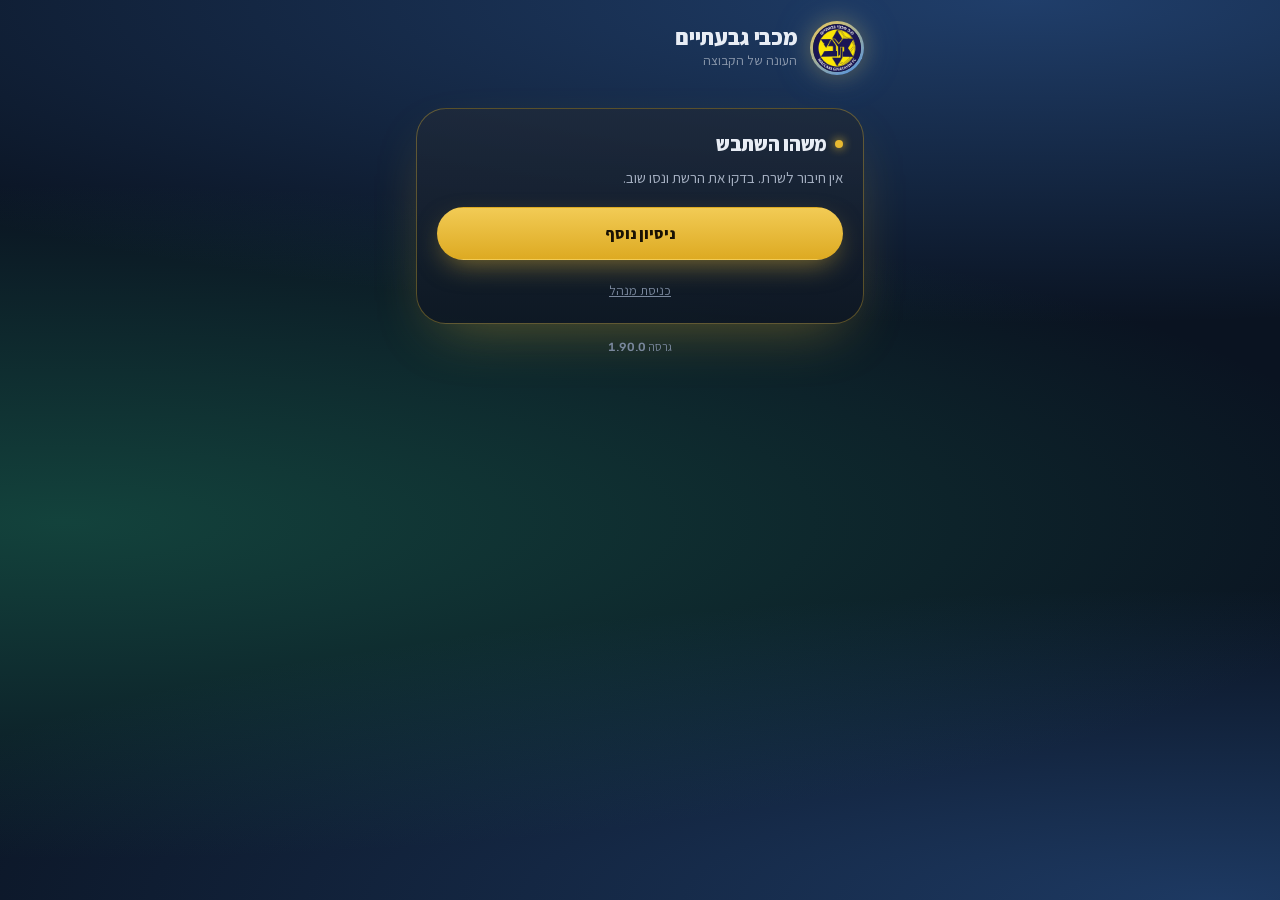
==== index.html @ 973afa2b "Access holders: one line each, opened in place, and a search above the filters Co-Authored-By: Claud" ====
<!DOCTYPE html>
<html lang="he" dir="rtl">
<head>
<meta charset="utf-8" />
<meta name="viewport" content="width=device-width, initial-scale=1, viewport-fit=cover" />
<title>מכבי גבעתיים — העונה</title>
<meta name="description" content="כל העונה של מכבי גבעתיים במקום אחד: המשחק הבא, תוצאות, נתוני שחקנים, סרטונים וקישורים." />
<meta name="theme-color" content="#0E1A2C" />

<link rel="icon" type="image/png" sizes="32x32" href="./icons/favicon-32.png" />
<link rel="icon" type="image/png" sizes="16x16" href="./icons/favicon-16.png" />
<link rel="shortcut icon" href="./icons/favicon.ico" />
<link rel="apple-touch-icon" sizes="180x180" href="./icons/apple-touch-icon.png" />
<link rel="manifest" href="./manifest.webmanifest" />

<link rel="stylesheet" href="./styles.css?v=1.90.0" />
<!-- The fonts, asked for with the stylesheet. Otherwise a font is fetched
     only once text using it is laid out: the home screen drew in the
     fallback font, then swapped, and a button measured in the narrower
     fallback kept its label broken over two lines ("ב-" / "Waze").
     tests/pwa.mjs fails if one is missing. -->
<link rel="preload" as="font" type="font/woff2" crossorigin href="./assets/fonts/assistant-hebrew.woff2" />
<link rel="preload" as="font" type="font/woff2" crossorigin href="./assets/fonts/assistant-latin.woff2" />
<link rel="preload" as="font" type="font/woff2" crossorigin href="./assets/fonts/rubik-hebrew.woff2" />
<link rel="preload" as="font" type="font/woff2" crossorigin href="./assets/fonts/rubik-latin.woff2" />
<!-- Every module under its version's address, imports inside modules too.
     At the plain address an iPhone kept running the last release's modules
     from memory after the update's reload: the footer (index.html) showed the
     new version, the screens were the old ones until the app was closed and
     opened again. `node tools/bump.mjs` rewrites every ?v=; tests/pwa.mjs
     fails if a module is missing here. -->
<script type="importmap">
{ "imports": {
  "./src/app.js": "./src/app.js?v=1.90.0",
  "./src/bridge.js": "./src/bridge.js?v=1.90.0",
  "./src/components.js": "./src/components.js?v=1.90.0",
  "./src/config.js": "./src/config.js?v=1.90.0",
  "./src/fixtures.js": "./src/fixtures.js?v=1.90.0",
  "./src/format.js": "./src/format.js?v=1.90.0",
  "./src/gallery.js": "./src/gallery.js?v=1.90.0",
  "./src/icons.js": "./src/icons.js?v=1.90.0",
  "./src/imaging.js": "./src/imaging.js?v=1.90.0",
  "./src/importer.js": "./src/importer.js?v=1.90.0",
  "./src/install.js": "./src/install.js?v=1.90.0",
  "./src/lineup-text.js": "./src/lineup-text.js?v=1.90.0",
  "./src/live/model.js": "./src/live/model.js?v=1.90.0",
  "./src/live/sync.js": "./src/live/sync.js?v=1.90.0",
  "./src/minutes.js": "./src/minutes.js?v=1.90.0",
  "./src/positions.js": "./src/positions.js?v=1.90.0",
  "./src/posters.js": "./src/posters.js?v=1.90.0",
  "./src/season.js": "./src/season.js?v=1.90.0",
  "./src/store.js": "./src/store.js?v=1.90.0",
  "./src/trainings.js": "./src/trainings.js?v=1.90.0",
  "./src/ui/sheet.js": "./src/ui/sheet.js?v=1.90.0",
  "./src/updater.js": "./src/updater.js?v=1.90.0",
  "./src/views/admin.js": "./src/views/admin.js?v=1.90.0",
  "./src/views/gallery.js": "./src/views/gallery.js?v=1.90.0",
  "./src/views/gate.js": "./src/views/gate.js?v=1.90.0",
  "./src/views/home.js": "./src/views/home.js?v=1.90.0",
  "./src/views/live.js": "./src/views/live.js?v=1.90.0",
  "./src/views/media.js": "./src/views/media.js?v=1.90.0",
  "./src/views/minutes.js": "./src/views/minutes.js?v=1.90.0",
  "./src/views/stats.js": "./src/views/stats.js?v=1.90.0"
} }
</script>
<!-- Every module, fetched side by side from the start. Without this the
     browser found them one import at a time — app.js, then what it imports,
     then what those import — a round trip each: to the server on a first
     open, and a trip through the service worker's copy on every other.
     tests/pwa.mjs fails if one is missing. -->
<link rel="modulepreload" href="./src/app.js?v=1.90.0" />
<link rel="modulepreload" href="./src/bridge.js?v=1.90.0" />
<link rel="modulepreload" href="./src/components.js?v=1.90.0" />
<link rel="modulepreload" href="./src/config.js?v=1.90.0" />
<link rel="modulepreload" href="./src/fixtures.js?v=1.90.0" />
<link rel="modulepreload" href="./src/format.js?v=1.90.0" />
<link rel="modulepreload" href="./src/gallery.js?v=1.90.0" />
<link rel="modulepreload" href="./src/icons.js?v=1.90.0" />
<link rel="modulepreload" href="./src/imaging.js?v=1.90.0" />
<link rel="modulepreload" href="./src/importer.js?v=1.90.0" />
<link rel="modulepreload" href="./src/install.js?v=1.90.0" />
<link rel="modulepreload" href="./src/lineup-text.js?v=1.90.0" />
<link rel="modulepreload" href="./src/live/model.js?v=1.90.0" />
<link rel="modulepreload" href="./src/live/sync.js?v=1.90.0" />
<link rel="modulepreload" href="./src/minutes.js?v=1.90.0" />
<link rel="modulepreload" href="./src/positions.js?v=1.90.0" />
<link rel="modulepreload" href="./src/posters.js?v=1.90.0" />
<link rel="modulepreload" href="./src/season.js?v=1.90.0" />
<link rel="modulepreload" href="./src/store.js?v=1.90.0" />
<link rel="modulepreload" href="./src/trainings.js?v=1.90.0" />
<link rel="modulepreload" href="./src/ui/sheet.js?v=1.90.0" />
<link rel="modulepreload" href="./src/updater.js?v=1.90.0" />
<link rel="modulepreload" href="./src/views/admin.js?v=1.90.0" />
<link rel="modulepreload" href="./src/views/gallery.js?v=1.90.0" />
<link rel="modulepreload" href="./src/views/gate.js?v=1.90.0" />
<link rel="modulepreload" href="./src/views/home.js?v=1.90.0" />
<link rel="modulepreload" href="./src/views/live.js?v=1.90.0" />
<link rel="modulepreload" href="./src/views/media.js?v=1.90.0" />
<link rel="modulepreload" href="./src/views/minutes.js?v=1.90.0" />
<link rel="modulepreload" href="./src/views/stats.js?v=1.90.0" />
<!-- The running version. `node tools/bump.mjs` rewrites it together with
     version.json and sw.js; the updater compares it with version.json. -->
<script>window._BUNDLE_VERSION = '1.90.0';</script>
</head>
<body>
  <div id="app"></div>
  <noscript>
    <main class="shell"><section><div class="card">
      <h2>צריך JavaScript</h2>
      <p class="note">הדף מחשב את נתוני העונה בדפדפן. יש להפעיל JavaScript כדי לראות אותו.</p>
    </div></section></main>
  </noscript>
  <script type="module" src="./src/app.js?v=1.90.0"></script>
</body>
</html>
---- styles.css ----
/* ── Tokens ───────────────────────────────────────────────────────────────
   Gold carries the brand; green and red are spent only on match outcomes.
   Keeping them apart is what lets a result read at a glance — in the source
   mockups the brand colour and the "win" colour were the same green, and the
   result pills stopped standing out from the furniture.

   Blue is the second series colour (assists, away games), never a state.
   The ground is deep navy lit by soft blue and green glows pinned to the
   screen; cards are tinted glass over it, so each one picks up the
   colour of the light behind it. Only the lead card and the primary action
   glow gold — if everything glowed, nothing would. */
:root {
  --bg: #0A1321;
  --surface: rgba(17, 27, 41, .62);        /* glass: cards over the glows */
  --surface-solid: #111B2A;                /* where glass has nothing behind it: sheets, sticky rows */
  --surface-2: rgba(255, 255, 255, .06);   /* a step up inside a card: chips, discs */
  --well: rgba(0, 0, 0, .22);              /* a step down inside a card: inputs, countdown */
  --line: rgba(255, 255, 255, .08);
  --line-strong: rgba(255, 255, 255, .14);

  --text: #E8EDF5;
  --muted: #8B98AC;
  --faint: #7A889D;                        /* 5.2:1 on the ground, 4.6 on a card: small print read outdoors (was #66748A, 3.9) */

  --gold: #E8B931;
  --gold-hi: #F2CB55;
  --gold-lo: #DDAA22;
  --gold-dim: #A8862A;
  --gold-soft: rgba(232, 185, 49, .12);
  --gold-line: rgba(232, 185, 49, .34);
  --gold-glow: rgba(232, 185, 49, .42);
  --text-pulse: rgba(232, 237, 245, .55);   /* a player on the field, in the minutes list */
  --on-gold: #1A1204;
  --plaque: #0B1422;                      /* the dark disc behind a crest */
  --plaque-hi: #1A2A42;
  --plaque-ring: rgba(255, 255, 255, .2);
  --plaque-shadow: 0 4px 14px rgba(0, 0, 0, .45), inset 0 1px 0 rgba(255, 255, 255, .06);
  --gold-fill: linear-gradient(180deg, var(--gold-hi), var(--gold-lo));

  --blue: #6DB3F5;
  --blue-lo: #4A8FE8;
  --glow-blue: rgba(70, 138, 236, .36);
  --glow-green: rgba(36, 158, 112, .34);   /* ambient only: dim, never on a UI element */

  --win: #3FD173;
  --win-soft: rgba(47, 191, 98, .13);
  --win-line: rgba(47, 191, 98, .32);
  --loss: #F06A60;
  --loss-soft: rgba(228, 87, 77, .14);
  --loss-line: rgba(228, 87, 77, .34);
  --on-loss: #2A0806;                     /* text on the one red flag: a changed training */
  --draw: #A3AFC2;
  --draw-soft: rgba(124, 138, 160, .14);
  --draw-line: rgba(124, 138, 160, .32);
  --waze: #4A9EFF;

  --r-card: 26px;
  --r-tile: 20px;
  --r-field: 16px;
  --r-pill: 999px;
  --gap: 12px;
  --pad: 16px;
  --shell: 30rem;

  /* The floating nav and everything that has to clear it. */
  --nav-h: 66px;
  --nav-gap: 14px;
  --nav-space: calc(var(--nav-h) + var(--nav-gap) + env(safe-area-inset-bottom));
  /* Where the nav's top is now: lower once it shrinks on a scroll down.
     The floating bars ride it; the page's end keeps the full height, so
     the page does not change length under the finger. */
  --nav-float: calc(var(--nav-h) + var(--nav-gap) + env(safe-area-inset-bottom));

  --shadow-gold: 0 22px 60px -24px var(--gold-glow);
  --shadow-lift: 0 14px 40px rgba(0, 0, 0, .5);

  /* Liquid glass (the owner's pick, as in iOS 26/27) for what floats over the
     page: nearly clear, the content shows through, a bright rim and a lens
     highlight. Bars that carry a message to read in a second (toast, save,
     update) take the dense glass: blurred too, but dark enough for the sun. */
  /* Smoked, not clear (the owner, 1.81.1, from screenshots of the app): clear
     glass let white labels vanish over a yellow photo or the gold Waze button;
     the glass brings its own dark, so white reads over anything. */
  --glass-bg: linear-gradient(180deg, rgba(20, 30, 48, .58), rgba(10, 16, 28, .5));
  --glass-filter: blur(16px) saturate(1.4);
  --glass-rim: rgba(255, 255, 255, .18);
  --glass-shine: inset 0 1px 1px rgba(255, 255, 255, .45), inset 0 -1px 1px rgba(255, 255, 255, .12), inset 0 0 18px rgba(255, 255, 255, .05);
  --glass-shadow: 0 12px 30px rgba(0, 0, 0, .4);
  --glass-dense: rgba(14, 22, 36, .8);
}

/* ── Fonts ─────────────────────────────────────────────────────────────
   Served from here, not from Google Fonts: its stylesheet held up the
   first paint of every open once it was a day old in the browser's cache —
   three round trips to another host on a pitch-side line — and with no
   network the app fell back to Arial. One variable file per script and
   family, declared weight by weight exactly as Google declares them, so
   text renders as it did (a weight between two, like 500 in Assistant,
   still falls to the one below). Assistant and Rubik: SIL Open Font
   License 1.1 — assets/fonts/README.md. */
@font-face { font-family: 'Assistant'; font-weight: 400; font-display: swap; src: url(assets/fonts/assistant-hebrew.woff2) format('woff2');
  unicode-range: U+0307-0308, U+0590-05FF, U+200C-2010, U+20AA, U+25CC, U+FB1D-FB4F; }
@font-face { font-family: 'Assistant'; font-weight: 600; font-display: swap; src: url(assets/fonts/assistant-hebrew.woff2) format('woff2');
  unicode-range: U+0307-0308, U+0590-05FF, U+200C-2010, U+20AA, U+25CC, U+FB1D-FB4F; }
@font-face { font-family: 'Assistant'; font-weight: 700; font-display: swap; src: url(assets/fonts/assistant-hebrew.woff2) format('woff2');
  unicode-range: U+0307-0308, U+0590-05FF, U+200C-2010, U+20AA, U+25CC, U+FB1D-FB4F; }
@font-face { font-family: 'Assistant'; font-weight: 800; font-display: swap; src: url(assets/fonts/assistant-hebrew.woff2) format('woff2');
  unicode-range: U+0307-0308, U+0590-05FF, U+200C-2010, U+20AA, U+25CC, U+FB1D-FB4F; }
@font-face { font-family: 'Assistant'; font-weight: 400; font-display: swap; src: url(assets/fonts/assistant-latin.woff2) format('woff2');
  unicode-range: U+0000-00FF, U+0131, U+0152-0153, U+02BB-02BC, U+02C6, U+02DA, U+02DC, U+0304, U+0308, U+0329, U+2000-206F, U+20AC, U+2122, U+2191, U+2193, U+2212, U+2215, U+FEFF, U+FFFD; }
@font-face { font-family: 'Assistant'; font-weight: 600; font-display: swap; src: url(assets/fonts/assistant-latin.woff2) format('woff2');
  unicode-range: U+0000-00FF, U+0131, U+0152-0153, U+02BB-02BC, U+02C6, U+02DA, U+02DC, U+0304, U+0308, U+0329, U+2000-206F, U+20AC, U+2122, U+2191, U+2193, U+2212, U+2215, U+FEFF, U+FFFD; }
@font-face { font-family: 'Assistant'; font-weight: 700; font-display: swap; src: url(assets/fonts/assistant-latin.woff2) format('woff2');
  unicode-range: U+0000-00FF, U+0131, U+0152-0153, U+02BB-02BC, U+02C6, U+02DA, U+02DC, U+0304, U+0308, U+0329, U+2000-206F, U+20AC, U+2122, U+2191, U+2193, U+2212, U+2215, U+FEFF, U+FFFD; }
@font-face { font-family: 'Assistant'; font-weight: 800; font-display: swap; src: url(assets/fonts/assistant-latin.woff2) format('woff2');
  unicode-range: U+0000-00FF, U+0131, U+0152-0153, U+02BB-02BC, U+02C6, U+02DA, U+02DC, U+0304, U+0308, U+0329, U+2000-206F, U+20AC, U+2122, U+2191, U+2193, U+2212, U+2215, U+FEFF, U+FFFD; }
@font-face { font-family: 'Rubik'; font-weight: 500; font-display: swap; src: url(assets/fonts/rubik-hebrew.woff2) format('woff2');
  unicode-range: U+0307-0308, U+0590-05FF, U+200C-2010, U+20AA, U+25CC, U+FB1D-FB4F; }
@font-face { font-family: 'Rubik'; font-weight: 600; font-display: swap; src: url(assets/fonts/rubik-hebrew.woff2) format('woff2');
  unicode-range: U+0307-0308, U+0590-05FF, U+200C-2010, U+20AA, U+25CC, U+FB1D-FB4F; }
@font-face { font-family: 'Rubik'; font-weight: 700; font-display: swap; src: url(assets/fonts/rubik-hebrew.woff2) format('woff2');
  unicode-range: U+0307-0308, U+0590-05FF, U+200C-2010, U+20AA, U+25CC, U+FB1D-FB4F; }
@font-face { font-family: 'Rubik'; font-weight: 500; font-display: swap; src: url(assets/fonts/rubik-latin.woff2) format('woff2');
  unicode-range: U+0000-00FF, U+0131, U+0152-0153, U+02BB-02BC, U+02C6, U+02DA, U+02DC, U+0304, U+0308, U+0329, U+2000-206F, U+20AC, U+2122, U+2191, U+2193, U+2212, U+2215, U+FEFF, U+FFFD; }
@font-face { font-family: 'Rubik'; font-weight: 600; font-display: swap; src: url(assets/fonts/rubik-latin.woff2) format('woff2');
  unicode-range: U+0000-00FF, U+0131, U+0152-0153, U+02BB-02BC, U+02C6, U+02DA, U+02DC, U+0304, U+0308, U+0329, U+2000-206F, U+20AC, U+2122, U+2191, U+2193, U+2212, U+2215, U+FEFF, U+FFFD; }
@font-face { font-family: 'Rubik'; font-weight: 700; font-display: swap; src: url(assets/fonts/rubik-latin.woff2) format('woff2');
  unicode-range: U+0000-00FF, U+0131, U+0152-0153, U+02BB-02BC, U+02C6, U+02DA, U+02DC, U+0304, U+0308, U+0329, U+2000-206F, U+20AC, U+2122, U+2191, U+2193, U+2212, U+2215, U+FEFF, U+FFFD; }

* { box-sizing: border-box; }
/* display: flex on .btn and friends would otherwise beat the hidden attribute. */
[hidden] { display: none !important; }
html, body { margin: 0; padding: 0; }
/* A phone turned sideways keeps the type it was given (iOS enlarges it). */
html { -webkit-text-size-adjust: 100%; text-size-adjust: 100%; }
/* Two quick taps on a control are two taps, not a zoom: the minute's
   −1′ +1′, the coach's ±5 and the live buttons are pressed in a row, and
   iOS read the pair as a double tap and zoomed the page. Pinch still zooms. */
a, button, input, select, textarea, label, summary { touch-action: manipulation; }

/* The glows are pinned to the screen, not the page: a fixed layer behind
   everything, blue at the top, green-teal through the middle on the left,
   blue again low on the right. Cards scroll over it, so the same gap
   between two cards reads blue near the top of the screen and green as it
   passes the middle. A fixed pseudo-element and not background-attachment:
   fixed, which iOS Safari ignores. The body's own background stays
   transparent so the layer (z-index -1) is not painted over. */
html { background: var(--bg); }
body {
  min-height: 100vh;
  background: transparent;
  color: var(--text);
  font-family: Assistant, Heebo, "Segoe UI", system-ui, -apple-system, sans-serif;
  font-size: 15px;
  line-height: 1.6;
  -webkit-font-smoothing: antialiased;
  padding-bottom: env(safe-area-inset-bottom);
}
body::before {
  content: ""; position: fixed; inset: 0; z-index: -1; pointer-events: none;
  background:
    radial-gradient(150% 48% at 80% 0%, var(--glow-blue), transparent 75%),
    radial-gradient(140% 50% at 5% 58%, var(--glow-green), transparent 75%),
    radial-gradient(150% 46% at 95% 100%, rgba(70, 138, 236, .32), transparent 75%),
    var(--bg);
}
body.with-nav { padding-bottom: calc(var(--nav-space) + .5rem); }
/* Anything scrolled into view (a focused field, a test's click) stops short
   of the floating nav instead of landing underneath it. */
html:has(body.with-nav) { scroll-padding-bottom: calc(var(--nav-space) + 1rem); }

h1, h2, h3 { margin: 0; font-weight: 800; letter-spacing: -.015em; line-height: 1.25; }

/* Tabular figures everywhere a number can change under the reader: a ticking
   countdown that reflows its own width is the fastest way to look broken.
   Rubik's rounder digits carry the scoreboard look; Hebrew stays Assistant. */
.num { font-family: Rubik, Assistant, system-ui, sans-serif; font-variant-numeric: tabular-nums; font-feature-settings: "tnum"; }

.shell { max-width: var(--shell); margin: 0 auto; padding: 0 var(--pad) 2.5rem; }

/* ── Top bar ─────────────────────────────────────────────────────────── */
.topbar { padding-top: env(safe-area-inset-top); }
.topbar-inner {
  max-width: var(--shell); margin: 0 auto;
  padding: 1.3rem var(--pad) .2rem;
  display: flex; align-items: center; gap: .8rem;
}
/* The crest sits in a gold-to-blue ring with a soft halo: the one place the
   two accent colours meet. */
.crest {
  width: 54px; height: 54px; flex: none; border-radius: 50%; padding: 3px;
  display: grid; place-items: center;
  background: linear-gradient(145deg, var(--gold-hi), var(--blue-lo));
  box-shadow: 0 0 24px rgba(232, 185, 49, .32), 0 0 42px rgba(74, 143, 232, .24);
}
.crest svg { width: 24px; height: 24px; color: var(--on-gold); }
.crest img { border-radius: 50%; background: var(--bg); }
.crest img, .disc img { width: 100%; height: 100%; display: block; object-fit: contain; }
.topbar-text { min-width: 0; }
.topbar-text h1 { font-size: 1.4rem; line-height: 1.2; }
.topbar-text p { margin: 0; font-size: .84rem; color: var(--muted); }
/* The season tag as a button (when the roster is on): the season, and under
   it "הסגל ‹" — the only hint, no gold. */
.roster-tag {
  display: grid; justify-items: center; gap: 1px; padding: .3rem .7rem .25rem; border-radius: 14px;
  cursor: pointer; -webkit-tap-highlight-color: transparent; touch-action: manipulation;
}
.roster-tag:active { background: var(--surface-2); }
.roster-tag:focus-visible { outline: 2px solid var(--gold); outline-offset: 2px; }
.roster-hint { font-family: Assistant, system-ui, sans-serif; font-size: .66rem; font-weight: 700; color: var(--text); border-bottom: 1px dotted var(--faint); white-space: nowrap; }
/* Manager or coach: a word in the league line, its icon in gold. */
.role-mark { display: inline-flex; align-items: center; gap: .2rem; color: var(--text); font-weight: 700; white-space: nowrap; vertical-align: bottom; }
.role-mark svg { width: 13px; height: 13px; color: var(--gold); stroke-width: 1.8; }

/* The team card the title opens: who we are, then the squad, quietly —
   numbers in grey, names in body text, no gold, nothing to tap. */
.team-card { display: flex; align-items: center; gap: .75rem; padding-bottom: .9rem; border-bottom: 1px solid var(--line); }
.team-card .crest { width: 46px; height: 46px; }
.team-card b { display: block; font-size: 1.1rem; }
.team-card p { margin: 0; font-size: .84rem; color: var(--muted); }
.roster-head { display: flex; align-items: center; gap: .45rem; margin: .9rem 0 .3rem; }
.roster-head svg { width: 18px; height: 18px; color: var(--gold); flex: none; }
.roster-head h3 { font-size: 1rem; }
.roster-head .num { margin-inline-start: auto; font-size: .8rem; color: var(--faint); font-weight: 600; }
.roster { list-style: none; margin: 0; padding: 0; display: grid; grid-template-columns: repeat(2, minmax(0, 1fr)); column-gap: 1rem; }
.roster li { display: flex; align-items: baseline; gap: .55rem; padding: .42rem 0; border-bottom: 1px solid var(--line); min-width: 0; }
.roster li:nth-last-child(-n+2):nth-child(odd), .roster li:last-child { border-bottom: 0; }
.roster li .num { width: 1.6rem; flex: none; text-align: center; font-size: .82rem; color: var(--faint); font-weight: 600; font-variant-numeric: tabular-nums; }
.roster li span:last-child { color: var(--text); font-size: .92rem; white-space: nowrap; overflow: hidden; text-overflow: ellipsis; }

.season-tag {
  margin-inline-start: auto; flex: none;
  font-size: .76rem; font-weight: 700; color: #C3CCDA;
  background: rgba(255, 255, 255, .03); border: 1px solid var(--line-strong);
  border-radius: var(--r-pill); padding: .3rem .75rem;
}

/* ── Nav: a floating glass bar at the bottom ─────────────────────────── */
.nav {
  position: fixed; z-index: 40; inset-inline: 12px; bottom: calc(var(--nav-gap) + env(safe-area-inset-bottom));
  max-width: calc(var(--shell) - 8px); margin: 0 auto; height: var(--nav-h);
  display: flex; gap: 4px; padding: 6px;
  border-radius: var(--r-pill); background: rgba(12, 20, 33, .82);
  border: 1px solid rgba(255, 255, 255, .11);
  -webkit-backdrop-filter: blur(18px) saturate(1.2); backdrop-filter: blur(18px) saturate(1.2);
  box-shadow: var(--shadow-lift);
}
.nav a {
  position: relative; flex: 1; min-width: 0;
  display: flex; flex-direction: column; align-items: center; justify-content: center; gap: 1px;
  text-decoration: none; font-size: .72rem; font-weight: 700; color: var(--muted);
  border-radius: var(--r-pill); transition: background .15s, color .15s, box-shadow .15s;
  -webkit-tap-highlight-color: transparent;
}
.nav a svg { width: 22px; height: 22px; }
.nav a[aria-current="page"] {
  color: var(--gold); background: var(--gold-soft);
  box-shadow: inset 0 0 0 1px rgba(232, 185, 49, .25), 0 0 22px rgba(232, 185, 49, .18);
}
.nav a:focus-visible { outline: 2px solid var(--gold); outline-offset: 2px; }
/* Scrolling down to read, the nav shrinks to its icons (not gone: one tap
   still switches screens), and scrolling up brings it back — continuously,
   with the finger, as in Instagram: --nav-p (0 full, 1 small) follows the
   scroll (navShrink in app.js), and when the scroll stops it settles to
   one end, animated through the registered property. Everything that floats
   above the nav rides --nav-float with it. */
@property --nav-p { syntax: '<number>'; inherits: true; initial-value: 0; }
body {
  --nav-p: 0;
  --nav-now: calc(var(--nav-h) - 20px * var(--nav-p));
  --nav-float: calc(var(--nav-now) + var(--nav-gap) + env(safe-area-inset-bottom));
}
body.nav-settle { transition: --nav-p .38s cubic-bezier(.25, .8, .3, 1); }
.nav { height: var(--nav-now); inset-inline: calc(12px + 28px * var(--nav-p)); padding: calc(6px - 2px * var(--nav-p)); }
.nav a span { max-height: calc(1.2em * (1 - var(--nav-p))); opacity: calc(1 - 2 * var(--nav-p)); overflow: hidden; }
.nav a svg { width: calc(22px - 2px * var(--nav-p)); height: calc(22px - 2px * var(--nav-p)); }
.nav a .live-dot, .nav a .nav-dot { top: calc(9px - 4px * var(--nav-p)) !important; }

/* ── Sections & cards ────────────────────────────────────────────────── */
section { margin-top: 1.9rem; }
.sec-head { display: flex; align-items: center; gap: .5rem; margin-bottom: .75rem; }
.sec-head > svg { width: 22px; height: 22px; flex: none; color: var(--gold); }
.sec-head h2 { font-size: 1.2rem; white-space: nowrap; }
.sec-head .coach-only, .mn-home .coach-only, .live-tabs .coach-only {
  font-size: .72rem; font-weight: 600; color: var(--faint); white-space: nowrap; margin-inline-start: .35rem;
}
.sec-head h2 .coach-only { font-size: .78rem; }
.sec-head .aside { margin-inline-start: auto; font-size: .8rem; color: var(--faint); font-weight: 600; }
/* The narrowest phones: a head with its tools wraps instead of pushing the
   page sideways (the schedule's "import · + game" at 320px). */
@media (max-width: 340px) { .sec-head { flex-wrap: wrap; row-gap: .4rem; } }
.sec-head .aside a { color: var(--gold); text-decoration: none; }

.card {
  background: var(--surface); border: 1px solid var(--line);
  border-radius: var(--r-card); padding: var(--pad);
}
/* A card of rows runs its rows edge to edge, divided by hairlines. */
.card.rows { padding: .15rem var(--pad); }
.card-head { display: flex; align-items: baseline; gap: .5rem; margin-bottom: .9rem; }
.card-head h2 { font-size: 1.02rem; }
.card-head .aside { margin-inline-start: auto; font-size: .8rem; color: var(--muted); font-weight: 600; }

/* ── Next match: the lead card ───────────────────────────────────────── */
.hero {
  padding: 1.2rem 1.1rem 1.1rem; border-radius: 30px; border-color: var(--gold-line);
  background: linear-gradient(180deg, rgba(31, 42, 58, .8), rgba(15, 23, 35, .8));
  box-shadow: 0 0 0 1px rgba(232, 185, 49, .06), var(--shadow-gold);
}
.hero-top { display: flex; align-items: center; gap: .5rem; margin-bottom: 1.1rem; font-size: .82rem; }
.eyebrow {
  display: inline-flex; align-items: center; gap: .5rem;
  color: var(--gold); font-weight: 800; letter-spacing: .14em;
}
.eyebrow::before {
  content: ""; width: 7px; height: 7px; border-radius: 50%; background: var(--gold); box-shadow: 0 0 10px var(--gold);
}
.hero-meta { margin-inline-start: auto; color: var(--muted); font-weight: 600; }
.hero .empty { padding: 1rem .5rem .6rem; }
.badge {
  font-size: .73rem; font-weight: 700; padding: .18rem .55rem;
  border-radius: var(--r-pill); background: var(--gold-soft); color: var(--gold);
}
.badge.ghost { background: rgba(255,255,255,.06); color: var(--muted); }

.fixture { display: grid; grid-template-columns: minmax(0, 1fr) auto minmax(0, 1fr); align-items: center; gap: .4rem; }
.side { text-align: center; min-width: 0; }
.side .disc {
  width: 72px; height: 72px; margin: 0 auto .6rem; border-radius: 50%;
  display: grid; place-items: center; font-weight: 800; font-size: 1.3rem; color: #C3CCDA;
  background: rgba(255, 255, 255, .05); border: 1px solid var(--line-strong);
}
.side.us .disc { background: var(--gold-fill); color: var(--on-gold); border-color: transparent; box-shadow: 0 0 30px var(--gold-glow); }
/* Both crests sit on the same plaque: a dark disc with a thin light ring and
   a soft shadow, the badge inset so a shield's corners are not cut by the
   circle. Only ours keeps the gold halo — one gold lead per screen. */
.side.us .disc.has-img, .sc-crest, .disc:has(.opp-logo[src]), .sc-disc:has(.opp-logo[src]) {
  background: radial-gradient(circle at 50% 28%, var(--plaque-hi), var(--plaque) 72%);
  border: 1px solid var(--plaque-ring); box-shadow: var(--plaque-shadow);
}
.side.us .disc.has-img { overflow: hidden; box-shadow: var(--plaque-shadow), 0 0 30px var(--gold-glow); }
.side.us .disc.has-img img, .sc-crest img { padding: 5%; }
/* An opponent's uploaded crest sits over its initials, which show until the
   image arrives (and stay if it never does). */
.side .disc, .sc-disc { position: relative; }
.disc .opp-logo, .sc-disc .opp-logo { position: absolute; inset: 0; width: 100%; height: 100%; padding: 12%; object-fit: contain; }
.opp-logo:not([src]) { visibility: hidden; }
.disc:has(.opp-logo[src]), .sc-disc:has(.opp-logo[src]) { color: transparent; }
.side strong { display: block; font-size: 1rem; line-height: 1.3; }
.side span { font-size: .76rem; color: var(--faint); }
.vs { text-align: center; padding: 0 .2rem; }
.vs .kick { font-size: .95rem; color: var(--muted); }
.vs .word {
  font-family: Rubik, Assistant, sans-serif; font-size: 2.9rem; font-weight: 700; line-height: 1;
  background: linear-gradient(180deg, #8A9BB5, #4E5D75); -webkit-background-clip: text; background-clip: text; color: transparent;
}
.vs .date { margin-top: .35rem; font-size: .76rem; color: var(--muted); }

.countdown { display: grid; grid-template-columns: repeat(4, minmax(0, 1fr)); gap: 8px; margin-top: 1.2rem; }
.cd-unit { background: var(--well); border: 1px solid rgba(255, 255, 255, .1); border-radius: var(--r-tile); padding: .6rem .2rem .5rem; text-align: center; }
.cd-unit b { display: block; font-size: 1.75rem; font-weight: 600; line-height: 1.2; }
.cd-unit span { font-size: .72rem; color: var(--muted); }
.kickoff-past { margin-top: 1.1rem; text-align: center; color: var(--gold); font-weight: 700; }

.meta-row {
  display: flex; align-items: center; gap: .55rem; margin-top: .9rem;
  background: var(--well); border: 1px solid rgba(255, 255, 255, .1);
  border-radius: 22px; padding: .72rem 1rem; font-size: .88rem;
}
.meta-row svg { width: 18px; height: 18px; flex: none; color: var(--gold); }
.meta-row .sub { color: var(--muted); font-weight: 400; }
.meta-chips { display: flex; gap: 8px; margin-top: .5rem; }
.meta-chip {
  flex: 1; min-width: 0; display: flex; align-items: center; justify-content: center; gap: .4rem;
  padding: .5rem .6rem; border-radius: var(--r-pill); border: 1px solid var(--line);
  font-size: .78rem; color: var(--muted);
}
.meta-chip svg { width: 15px; height: 15px; flex: none; color: var(--gold); }

/* The primary action: a gold pill that throws light on what is under it.
   One line always: iOS kept a label measured before the font arrived, and
   "ניווט אל המגרש ב-Waze" broke over two lines until the next redraw. */
.btn {
  display: flex; align-items: center; justify-content: center; gap: .5rem;
  width: 100%; margin-top: .9rem; padding: .85rem 1.1rem;
  font: inherit; font-weight: 800; text-decoration: none; white-space: nowrap;
  border: 1px solid transparent; border-radius: var(--r-pill); cursor: pointer;
  background: var(--gold-fill); color: var(--on-gold);
  box-shadow: 0 10px 28px -8px rgba(232, 185, 49, .55);
  -webkit-tap-highlight-color: transparent; transition: transform .08s ease, filter .15s;
}
.btn:active { transform: scale(.98); }
.btn svg { width: 18px; height: 18px; }
.btn:focus-visible { outline: 2px solid var(--gold); outline-offset: 3px; }

/* ── This week's trainings: a calendar row above the next match ─────── */
/* Small, so the next match still fits the first screen. Gold is today only
   (the lead card owns the glow). A training that differs from the routine
   is framed red with a flag on its top edge: the owner asked for red, the
   one red outside match results — it has to stop a parent who knows the
   routine by heart. */
.week-sec + section { margin-top: 1.1rem; }
.wk-label { display: flex; align-items: center; gap: .45rem; margin-bottom: .45rem; font-size: .8rem; font-weight: 700; color: var(--muted); }
.wk-label .aside { margin-inline-start: auto; font-size: .75rem; font-weight: 600; color: var(--faint); }
.wk-next {
  font: inherit; font-size: .74rem; font-weight: 700; color: var(--gold); cursor: pointer;
  padding: .22rem .7rem; border-radius: var(--r-pill); background: var(--gold-soft); border: 1px solid var(--gold-line);
  -webkit-tap-highlight-color: transparent;
}
.wk-next:focus-visible { outline: 2px solid var(--gold); outline-offset: 2px; }
.wk-empty { padding: .9rem var(--pad); font-size: .85rem; color: var(--muted); text-align: center; }
.wk-empty p { margin: 0; }
/* The entry QR: a square at the end of the week, dashed like a game's; in a
   week without trainings it sits in the "no trainings" card. On white in
   its sheet — a scanner wants dark on light. */
.wk-day.qr-day { justify-content: center; gap: .3rem; background: transparent; border-style: dashed; color: var(--gold); }
.wk-day.qr-day svg { width: 24px; height: 24px; }
.wk-day.qr-day span { font-size: .72rem; font-weight: 700; }
.wk-empty.with-qr { display: flex; align-items: center; gap: .8rem; padding: .6rem; text-align: start; }
.wk-empty.with-qr p { flex: 1; padding-inline-start: .4rem; }
.wk-empty.with-qr .qr-day { width: 84px; flex: none; }
.qr-pass { background: #fff; border-radius: var(--r-tile); padding: 18px; display: grid; place-items: center; min-height: 200px; }
.qr-pass img { width: min(100%, 320px); height: auto; display: block; }
.qr-pass .empty { color: var(--on-gold); }
.qr-admin { display: flex; align-items: center; gap: var(--gap); }
/* The switch under the picture or the upload button: the same divider the
   settings' switches have between them (the owner: it sat tight against it). */
#entry-qr .opt { margin-top: 1.1rem; padding-top: 1rem; border-top: 1px solid var(--line); }
.qr-admin .row-btns { flex: 1; flex-direction: column; margin-top: 0; }
.qr-thumb { width: 112px; flex: none; background: #fff; border-radius: 12px; padding: 8px; }
.qr-thumb img { width: 100%; display: block; }
.qr-off { display: block; width: max-content; max-width: 100%; margin: .7rem auto 0; font-size: .78rem; color: var(--muted); border: 1px dashed var(--line-strong); border-radius: var(--r-pill); padding: .15rem .7rem; }
.week { display: grid; grid-template-columns: repeat(var(--n, 4), minmax(0, 1fr)); gap: 7px; padding-top: 8px; }
.wk-day {
  position: relative; min-width: 0; min-height: 84px; padding: .5rem .3rem; border-radius: var(--r-field);
  display: flex; flex-direction: column; align-items: center; text-align: center; line-height: 1.15;
  font: inherit; color: var(--text); background: var(--surface); border: 1px solid var(--line-strong);
  -webkit-tap-highlight-color: transparent;
}
button.wk-day { cursor: pointer; }
button.wk-day:active { transform: scale(.97); }
.wk-day:focus-visible { outline: 2px solid var(--gold); outline-offset: 2px; }
.wk-day .l { font-size: .72rem; font-weight: 700; }
.wk-day .n { margin-top: 1px; font-size: .72rem; color: var(--faint); }
.wk-day .t { margin-top: .35rem; font-size: .92rem; font-weight: 600; color: var(--muted); direction: ltr; unicode-bidi: isolate; }
.wk-day .v { max-width: 100%; margin-top: 1px; font-size: .68rem; color: var(--faint); white-space: nowrap; overflow: hidden; text-overflow: ellipsis; }
.wk-day.past { opacity: .42; }
.wk-day.today { background: var(--gold-soft); border-color: var(--gold-line); box-shadow: inset 0 0 0 1px var(--gold-line); }
.wk-day.today .l, .wk-day.today .t { color: var(--gold); }
.wk-day.chg { border: 1.5px solid var(--loss); box-shadow: none; }
.wk-day.chg:not(.today) { background: var(--loss-soft); }
.wk-day.chg .v { color: var(--loss); }
.wk-flag {
  position: absolute; top: -8px; left: 50%; transform: translateX(-50%);
  padding: 3px 7px; border-radius: var(--r-pill); white-space: nowrap;
  font-size: .62rem; font-weight: 800; line-height: 1; background: var(--loss); color: var(--on-loss);
}
.wk-day.cancelled .t, .wk-day.away .t { text-decoration: line-through; color: var(--faint); }
.wk-day.game { background: transparent; border-style: dashed; }
/* The week's game with no day yet (the owner's pick): a quiet gold flag where
   a changed training has its red one — nothing changed, it is just not known
   yet — a gold-tinted frame, the crest tagged home/away and the name. */
.wk-day.game { border-color: var(--gold-line); }
.wk-day.tbd { padding-top: .65rem; }
.wk-flag.game { background: var(--gold); color: var(--on-gold); }
.wk-day .opp { margin-top: .5rem; max-width: 100%; font-size: .66rem; font-weight: 700; line-height: 1.15; overflow-wrap: anywhere;
  display: -webkit-box; -webkit-line-clamp: 2; -webkit-box-orient: vertical; overflow: hidden; }
.wk-day .soon { margin-top: auto; padding-top: .25rem; font-size: .62rem; color: var(--faint); }
.wk-day .opp-plq.m { width: 34px; height: 34px; margin-top: .1rem; font-size: .62rem; }
.wk-day .opp-plq.s { width: 24px; height: 24px; margin-top: .3rem; font-size: .5rem; }
.tbd-opp { display: flex; align-items: center; gap: .8rem; margin-bottom: .4rem; }
.tbd-opp b { display: block; font-size: 1.05rem; }
.tbd-sub { font-size: .8rem; color: var(--faint); }
.opp-plq.big { width: 56px; height: 56px; font-size: 1rem; }
.wk-sub { color: var(--loss); font-weight: 700; }
.wk-was {
  display: grid; grid-template-columns: auto 1fr; gap: .35rem .8rem; margin: 0 0 .6rem;
  padding: .8rem 1rem; border-radius: 18px; border: 1.5px solid var(--loss); background: var(--loss-soft); font-size: .88rem;
}
.wk-was dt { color: var(--muted); }
.wk-was dd { margin: 0; }
.wk-was s { color: var(--faint); }
.wk-sheet .meta-row:first-child, .wk-was + .meta-row { margin-top: 0; }
.wk-sheet > .btn.secondary { margin-top: .6rem; }
.tr-seg { margin-bottom: .9rem; }
.tr-foot { margin: .8rem 0 0; text-align: center; }
.tr-fixed { margin: 0; }
.wk-sheet .meta-row + .meta-row { margin-top: .6rem; }
.wk-sheet.cancelled .meta-row b { text-decoration: line-through; color: var(--muted); }

/* ── Result pills ────────────────────────────────────────────────────── */
.form { display: flex; gap: 7px; }
/* The outcome reads first, the score under it. */
.form-pill {
  flex: 1; min-width: 0; display: flex; flex-direction: column-reverse; align-items: center; gap: 1px;
  text-align: center; border-radius: 22px; padding: .7rem .2rem .6rem;
  border: 1px solid transparent; font-size: .75rem; font-weight: 700;
}
.form-pill b { display: block; font-size: 1.3rem; font-weight: 600; line-height: 1.2; direction: ltr; unicode-bidi: isolate; }
/* A pill opens its match: a button, drawn exactly as the pill was. */
button.form-pill { margin: 0; font-family: inherit; line-height: inherit; cursor: pointer; -webkit-tap-highlight-color: transparent; }
button.form-pill:focus-visible { outline: 2px solid var(--gold); outline-offset: 2px; }
.form-pill.friendly { border-style: dashed; }
.is-win  { background: var(--win-soft);  color: var(--win);  border-color: var(--win-line); }
.is-loss { background: var(--loss-soft); color: var(--loss); border-color: var(--loss-line); }
.is-draw { background: var(--draw-soft); color: var(--draw); border-color: var(--draw-line); }

/* ── Stat tiles: label, big number, a line of context ────────────────── */
.tiles { display: grid; grid-template-columns: repeat(2, minmax(0, 1fr)); gap: var(--gap); }
.tiles.three { grid-template-columns: repeat(3, minmax(0, 1fr)); gap: 10px; }
.tile {
  display: flex; flex-direction: column;
  background: var(--surface); border: 1px solid var(--line); border-radius: var(--r-card); padding: 1rem 1.1rem .95rem;
}
.tile .label { order: 1; font-size: .82rem; font-weight: 700; color: #A7B2C4; }
.tile b { order: 2; display: block; font-size: 2.4rem; font-weight: 600; line-height: 1.15; margin: .3rem 0 .2rem; }
.tile .sub { order: 3; font-size: .76rem; color: var(--faint); }
.tiles.three .tile { padding: .85rem .8rem .8rem; }
.tiles.three .tile b { font-size: 1.85rem; }
.tile.accent b { color: var(--gold); }
.tile.good b { color: var(--win); }

/* ── The player's own card, the team message ───────────────────────── */
/* Chosen against a mockup: shirt and name, tiles, where he played (a small
   pitch and by name), his matches. Gold is his goals, blue his assists. */
.my-card { display: flex; flex-direction: column; gap: .85rem; }
.my-head { display: flex; align-items: center; gap: .65rem; }
.my-head > span:last-child { min-width: 0; }
.my-head b { display: block; font-size: 1.1rem; }
.my-head small { display: block; font-size: .8rem; color: var(--muted); }
.my-num {
  flex: none; width: 42px; height: 42px; border-radius: 13px; display: grid; place-items: center;
  background: var(--gold-soft); border: 1px solid var(--gold-line); color: var(--gold); font-size: 1.1rem; font-weight: 600;
}
.my-card .tile { background: var(--surface-2); }
.my-sub { display: flex; align-items: center; gap: .4rem; margin: .2rem 0 0; font-size: .82rem; font-weight: 700; color: var(--muted); }
.my-sub svg { width: 15px; height: 15px; color: var(--gold); }
.my-pos { display: grid; grid-template-columns: 84px minmax(0, 1fr); gap: .8rem; align-items: center; }
.my-pitch {
  position: relative; height: 110px; border-radius: 10px; overflow: hidden;
  background: var(--well); border: 1px solid var(--line);
}
.my-pitch::before { content: ''; position: absolute; inset: 50% 0 auto; border-top: 1px solid var(--line); }
.my-pitch::after { content: ''; position: absolute; left: 30%; right: 30%; bottom: 0; height: 15%; border: 1px solid var(--line); border-bottom: 0; }
.my-pitch span {
  position: absolute; width: 8px; height: 8px; border-radius: 50%; transform: translate(-50%, -50%);
  background: var(--gold); opacity: .55; box-shadow: 0 0 0 3px var(--gold-soft);
}
.my-pitch span.main { width: 13px; height: 13px; opacity: 1; }
.my-chips { display: flex; flex-wrap: wrap; gap: .4rem; }
.my-chip {
  display: inline-flex; align-items: center; gap: .3rem; padding: .25rem .65rem; border-radius: var(--r-pill);
  background: var(--surface-2); border: 1px solid var(--line); font-size: .82rem; font-weight: 600;
}
.my-chip.main { background: var(--gold-soft); border-color: var(--gold-line); }
.my-chip .num { color: var(--muted); font-size: .76rem; direction: ltr; unicode-bidi: isolate; }
.my-row {
  display: flex; align-items: center; gap: .6rem; width: 100%; padding: .6rem 0; text-align: start;
  background: none; border: 0; color: inherit; font: inherit; touch-action: manipulation; cursor: pointer;
}
.my-row + .my-row { border-top: 1px solid var(--line); }
.my-date { flex: none; width: 2.6rem; text-align: center; font-size: .78rem; color: var(--faint); }
.my-row .sc-disc.my-opp { flex: none; position: relative; width: 30px; height: 30px; font-size: .68rem; }
.my-row .who { flex: 1; min-width: 0; }
.my-row .who b { display: block; font-size: .93rem; white-space: nowrap; overflow: hidden; text-overflow: ellipsis; }
.my-row .who > span { display: flex; flex-wrap: wrap; align-items: center; gap: .4rem; font-size: .78rem; color: var(--muted); }
.my-at { color: var(--text); }
.my-mark { display: inline-flex; align-items: center; gap: .15rem; font-weight: 700; }
.my-mark svg { width: 14px; height: 14px; }
.my-mark .num { direction: ltr; unicode-bidi: isolate; }
.my-mark.g { color: var(--gold); }
.my-mark.a { color: var(--blue); }
.my-tag { flex: none; font-size: .72rem; color: var(--muted); border: 1px dashed var(--faint); border-radius: 999px; padding: .05rem .5rem; }
.my-res { flex: none; padding: .2rem .55rem; border-radius: var(--r-pill); border: 1px solid; font-size: .86rem; font-weight: 600; direction: ltr; unicode-bidi: isolate; }
.my-res b { color: var(--gold); font-weight: 600; }
.my-res.friendly { border-style: dashed; }
/* The stats screen's switch, and the manager's and the coach's player cards. */
.stats-pane { margin: 1.9rem 0 1.1rem; }  /* the first thing on screen, where every other screen starts its first section */
.stats-pane button { flex: 1; }
.pick-grid { display: grid; grid-template-columns: repeat(2, minmax(0, 1fr)); gap: .5rem; margin-top: .6rem; }
.pick-player {
  display: flex; align-items: center; gap: .55rem; min-width: 0; padding: .6rem .7rem; text-align: start;
  background: var(--surface); border: 1px solid var(--line); border-radius: var(--r-field); color: inherit; font: inherit;
  cursor: pointer; touch-action: manipulation;
}
.pick-player:focus-visible { outline: 2px solid var(--gold); outline-offset: 2px; }
.pick-player > .num { flex: none; width: 1.6rem; text-align: center; color: var(--muted); font-weight: 600; }
.pick-player > span:last-child { min-width: 0; }
.pick-player b { display: block; font-size: .88rem; white-space: nowrap; overflow: hidden; text-overflow: ellipsis; }
.pick-player small { display: block; font-size: .74rem; color: var(--faint); }
.viewing {
  display: flex; align-items: center; gap: .5rem; padding: .55rem .75rem; border-radius: var(--r-field);
  background: var(--well); border: 1px dashed var(--line-strong); font-size: .85rem; color: var(--muted);
}
.viewing > svg { width: 16px; height: 16px; flex: none; color: var(--gold); }
.viewing .linkish { margin-inline-start: auto; white-space: nowrap; color: var(--gold); font-weight: 700; }
.card-step { display: flex; align-items: center; justify-content: space-between; margin: .7rem 0 1rem; font-size: .82rem; color: var(--faint); }
.msg-card { display: flex; gap: .75rem; align-items: flex-start; }
.msg-card > svg { width: 20px; height: 20px; flex: none; color: var(--gold); margin-top: .15rem; }
.msg-card .msg-body { flex: 1; min-width: 0; }
.msg-card .msg-label { display: block; font-size: .78rem; font-weight: 700; color: var(--gold); }
.msg-card p { margin: .2rem 0 0; white-space: pre-line; overflow-wrap: anywhere; }
.msg-card .msg-at { font-size: .74rem; color: var(--faint); }
.msg-edit { flex: none; }
.msg-add { display: flex; align-items: center; gap: .5rem; width: 100%; color: var(--muted); background: none; border: 1px dashed var(--line); border-radius: var(--r-card); padding: .75rem 1rem; font: inherit; }
.msg-add svg { width: 16px; height: 16px; color: var(--gold); }

/* ── Split bars ──────────────────────────────────────────────────────── */
.split + .split { margin-top: 1rem; }
.split-head { display: flex; align-items: baseline; gap: .4rem; font-size: .86rem; margin-bottom: .45rem; }
.split-head b { font-weight: 700; }
.split-head .rec { margin-inline-start: auto; color: var(--muted); font-size: .8rem; }
.bar { height: 9px; border-radius: var(--r-pill); background: rgba(255,255,255,.07); overflow: hidden; }
.bar > i { display: block; height: 100%; border-radius: var(--r-pill); background: linear-gradient(90deg, var(--gold), var(--gold-hi)); box-shadow: 0 0 12px rgba(232, 185, 49, .5); }
.split.away .bar > i { background: linear-gradient(90deg, var(--blue-lo), var(--blue)); box-shadow: 0 0 12px rgba(90, 169, 240, .5); }

/* ── Leader rows ─────────────────────────────────────────────────────── */
.leader { display: flex; align-items: center; gap: .8rem; padding: .85rem 0; }
.leader + .leader { border-top: 1px solid var(--line); }
.rank {
  width: 38px; height: 38px; flex: none; border-radius: 50%;
  display: grid; place-items: center; font-size: .92rem; font-weight: 600;
  background: var(--surface-2); color: #9AA7BA;
}
.leader:first-child .rank { background: var(--gold-fill); color: var(--on-gold); box-shadow: 0 0 18px rgba(232, 185, 49, .45); }
.leader .who { min-width: 0; flex: 1; }
.leader .who b { display: block; font-size: 1rem; font-weight: 700; }
.leader .who span { font-size: .78rem; color: var(--faint); }
.leader .figs { display: flex; gap: .5rem; flex: none; }
.fig { text-align: center; min-width: 40px; }
.fig b { display: block; font-size: 1.3rem; font-weight: 600; line-height: 1.2; }
.fig span { font-size: .68rem; color: var(--faint); }
.fig.g b { color: var(--gold); }
/* Assists are the blue series wherever they appear. */
.fig.a b { color: var(--blue); }
/* Nothing happened: a zero recedes, so the eye goes to what did (the owner's ask). */
.fig.zero b { color: var(--faint); font-weight: 500; opacity: .6; }

/* ── Match history ───────────────────────────────────────────────────── */
.match { display: flex; align-items: center; gap: .6rem; padding: .85rem 0; }
.match + .match { border-top: 1px solid var(--line); }
.match .when { flex: none; width: 44px; font-size: .7rem; line-height: 1.25; color: var(--faint); white-space: nowrap; }
.match .when b { display: block; font-size: .86rem; color: var(--muted); font-weight: 500; }
.match .ha {
  flex: none; width: 38px; height: 38px; border-radius: 50%; display: grid; place-items: center;
  font-size: .72rem; font-weight: 700; background: var(--surface-2); color: #A7B2C4;
}
/* The opponent's crest on the plaque of the next-match card, home/away on
   its lower edge (schedule rows, the week's undated game). */
.opp-tag { position: relative; flex: none; }
.opp-plq {
  position: relative; width: 38px; height: 38px; border-radius: 50%; display: grid; place-items: center;
  font-size: .72rem; font-weight: 800; color: #C3CCDA;
  background: radial-gradient(circle at 50% 28%, var(--plaque-hi), var(--plaque) 72%);
  border: 1px solid var(--plaque-ring); box-shadow: var(--plaque-shadow);
}
.opp-plq .opp-logo { position: absolute; inset: 0; width: 100%; height: 100%; padding: 13%; object-fit: contain; }
.opp-plq:has(.opp-logo[src]) { color: transparent; }
.opp-tag em {
  position: absolute; inset-inline: -6px; bottom: -7px; margin: auto; width: fit-content; padding: 0 5px; border-radius: var(--r-pill);
  font-style: normal; font-size: .58rem; font-weight: 700; line-height: 1.45; white-space: nowrap;
  background: var(--surface-solid); color: #A7B2C4; border: 1px solid var(--line-strong);
}
.match .who { flex: 1; min-width: 0; }
.match .who b { display: block; font-size: .94rem; font-weight: 700; }
.match .who span { font-size: .75rem; color: var(--faint); }
/* Our goals are always the first number, in gold, and the opponent's second.
   The score is never rendered from a raw string — a flipped scoreline is the
   one bug in an app like this that nobody forgives. */
.score { flex: none; display: flex; align-items: center; gap: .2rem; font-weight: 600; font-size: 1.3rem;
  direction: ltr; unicode-bidi: isolate; }
.score .ours { color: var(--gold); }
.score .sep { color: var(--faint); font-weight: 500; }
/* In a fixture row the kick-off time sits where a result has its score. */
.fixture-row .kick { flex: none; font-size: 1rem; font-weight: 600; color: var(--muted); direction: ltr; unicode-bidi: isolate; }
/* Postponed or cancelled: the row dimmed, its word where the time goes; a
   cancelled one struck through. Neutral, not red (red is for results). */
.fixture-row.off .when, .fixture-row.off .opp-tag { opacity: .55; }
.fixture-row.off .who b { color: var(--muted); }
.fixture-row.cancelled .who b, .fixture-row.cancelled .when { text-decoration: line-through; }
.off-tag { flex: none; font-size: .74rem; font-weight: 700; padding: .2rem .65rem; border-radius: var(--r-pill);
  color: var(--muted); border: 1px solid var(--line); background: var(--well); }
.fixture-row.postponed .off-tag { color: var(--gold); border-color: var(--gold-line); background: var(--gold-soft); }
.tag {
  flex: none; font-size: .74rem; font-weight: 700; padding: .2rem .65rem;
  border-radius: var(--r-pill); border: 1px solid transparent; text-align: center;
}

/* A narrow phone (iPhone SE / mini, 320–375px): the opponent's name got a
   word per line and the score was drawn over it. The outcome pill becomes a
   dot in its colours (the word stays for screen readers), the home/away disc
   shrinks, and a long word may break rather than spill. */
.match .who b { overflow-wrap: anywhere; }
@media (max-width: 374px) {
  .match { gap: .45rem; }
  .match .ha { width: 32px; height: 32px; font-size: .66rem; }
  .match .tag { width: 10px; height: 10px; padding: 0; font-size: 0; border-radius: 50%; border: 0; background: currentColor; }
  .score { font-size: 1.15rem; }
}

/* ── Media ───────────────────────────────────────────────────────────── */
.video {
  display: block; text-decoration: none; color: inherit; overflow: hidden;
  background: var(--surface); border: 1px solid var(--line); border-radius: var(--r-card);
}
.video + .video { margin-top: var(--gap); }
.thumb {
  position: relative; aspect-ratio: 16 / 9;
  background:
    radial-gradient(200px 110px at 22% 6%, rgba(255, 255, 255, .22), transparent 60%),
    radial-gradient(200px 110px at 78% 4%, rgba(255, 255, 255, .16), transparent 60%),
    linear-gradient(160deg, #22324A, #121C2B);
  display: grid; place-items: center;
}
/* The poster fills the frame under the play button; with none, the gradient
   behind it is the card. */
.thumb { overflow: hidden; }
.thumb-img { position: absolute; inset: 0; width: 100%; height: 100%; object-fit: cover; }
.thumb-img:not([src]) { display: none; }
.thumb .play, .thumb .dur { position: relative; z-index: 1; }
.thumb .play {
  width: 58px; height: 58px; border-radius: 50%; background: var(--gold-fill);
  display: grid; place-items: center; color: var(--on-gold); box-shadow: 0 0 30px rgba(232, 185, 49, .55);
}
.thumb .play svg { width: 22px; height: 22px; }
.thumb .dur {
  position: absolute; inset-block-end: .6rem; inset-inline-end: .7rem;
  background: rgba(0,0,0,.6); border-radius: 8px; padding: .06rem .5rem;
  font-size: .74rem; font-weight: 600;
}
.video .cap { display: flex; align-items: baseline; gap: .5rem; padding: .8rem 1rem .85rem; }
.video .cap b { font-size: .94rem; font-weight: 700; }
.video .cap span { margin-inline-start: auto; font-size: .76rem; color: var(--faint); flex: none; }

/* ── Links ───────────────────────────────────────────────────────────── */
.link { display: flex; align-items: center; gap: .8rem; padding: .85rem 0; text-decoration: none; color: inherit; }
.link + .link { border-top: 1px solid var(--line); }
.link .ico {
  width: 42px; height: 42px; flex: none; border-radius: 50%; display: grid; place-items: center;
  background: var(--gold-soft); color: var(--gold); border: 1px solid rgba(232, 185, 49, .22);
}
.link .ico svg { width: 18px; height: 18px; }
.link .txt { flex: 1; min-width: 0; }
.link .txt b { display: block; font-size: .94rem; font-weight: 700; }
.link .txt span { font-size: .78rem; color: var(--faint); }
.link .chev { color: var(--faint); flex: none; }
.link .chev svg { width: 16px; height: 16px; }
.link[aria-disabled="true"] { opacity: .5; cursor: default; }

/* ── Insights ────────────────────────────────────────────────────────── */
.insight { display: flex; gap: .65rem; padding: .75rem 0; font-size: .92rem; }
.insight + .insight { border-top: 1px solid var(--line); }
.insight .dot { width: 7px; height: 7px; border-radius: 50%; background: var(--gold); box-shadow: 0 0 8px var(--gold); flex: none; margin-top: .6rem; }
.insight b { color: var(--gold); font-weight: 700; }

.note { font-size: .8rem; color: var(--faint); margin: .8rem 0 0; }
/* A sample schedule: a quiet line under the heading, the icon in gold so the eye stops. */
.sample-note { display: flex; align-items: flex-start; gap: .4rem; margin: -.3rem 2px .65rem; font-size: .82rem; line-height: 1.45; color: var(--muted); }
.sample-note svg { width: 15px; height: 15px; flex: none; margin-top: .15rem; color: var(--gold); }
.foot { margin-top: 2.2rem; text-align: center; font-size: .78rem; color: var(--faint); }

/* ── Segmented control ───────────────────────────────────────────────── */
/* Every switch in the app — tabs, the attendance and role switches — is
   one well with the chosen option lit in soft gold and a gold outline, as in
   the owner's mockup. Not solid gold: a switch is furniture, and a solid
   gold pill competed with the one lead card each screen is allowed. */
.seg { display: flex; gap: 4px; background: var(--well); border: 1px solid var(--line); border-radius: var(--r-pill); padding: 3px; }
.seg button {
  flex: 1; display: inline-flex; align-items: center; justify-content: center; gap: .4rem;
  font: inherit; font-size: .88rem; font-weight: 700; cursor: pointer;
  border: 1px solid transparent; border-radius: var(--r-pill); padding: .55rem .3rem;
  background: transparent; color: var(--muted); transition: background .15s, color .15s, border-color .15s;
}
.seg button[aria-selected="true"], .seg button[aria-pressed="true"] { background: var(--gold-soft); color: var(--gold); border-color: var(--gold-line); }
.seg button:focus-visible { outline: 2px solid var(--gold); outline-offset: 2px; }

.empty { text-align: center; color: var(--faint); padding: 1.6rem .5rem; font-size: .9rem; }

@media (prefers-reduced-motion: reduce) { * { transition: none !important; animation: none !important; } }

/* ── Gate ────────────────────────────────────────────────────────────── */
/* Every screen before the season is one gold-framed card: the same lead
   treatment as the next match, because it is the one thing on the page. */
.gate {
  padding: 1.4rem 1.25rem; border-radius: 30px; border-color: var(--gold-line);
  background: linear-gradient(180deg, rgba(31, 42, 58, .8), rgba(15, 23, 35, .8));
  box-shadow: var(--shadow-gold);
}
.gate h2 { display: flex; align-items: center; gap: .5rem; font-size: 1.25rem; margin-bottom: .55rem; }
.gate h2::before { content: ""; width: 8px; height: 8px; flex: none; border-radius: 50%; background: var(--gold); box-shadow: 0 0 10px var(--gold); }
.gate-lead { margin: 0 0 1.1rem; color: #A7B2C4; }
.gate-lead b { color: var(--text); }
.gate-foot { margin: 1.2rem 0 0; text-align: center; font-size: .82rem; }
.gate-foot a, .foot a { color: var(--faint); }
/* The entry code from the manager: folded under the request, a quiet line. */
.code-entry { margin-top: 1rem; }
.code-entry summary { list-style: none; cursor: pointer; text-align: center; font-size: .85rem; color: var(--muted); text-decoration: underline; text-underline-offset: 3px; }
.code-entry summary::-webkit-details-marker { display: none; }
.code-entry[open] summary { margin-bottom: .6rem; }
.code-entry input { letter-spacing: .12em; text-align: center; }
/* The manager's side: one line under the holder, gold once a code is set. */
.entry-link { display: inline-flex; align-items: center; gap: .3rem; align-self: flex-start; margin-top: .15rem; text-decoration: none; }
.entry-link svg { width: 14px; height: 14px; }
.entry-link.on { color: var(--gold); }
.entry-code { margin: .4rem 0 .2rem; text-align: center; font-size: 2rem; font-weight: 700; letter-spacing: .14em; color: var(--gold); }
.gate code { direction: ltr; unicode-bidi: isolate; font-size: .85em; background: rgba(255,255,255,.06); padding: .05em .35em; border-radius: 5px; }
.stale { text-align: center; color: var(--gold-dim); }

/* ── Forms ───────────────────────────────────────────────────────────── */
.form-stack { display: grid; gap: .9rem; }
/* min-width: 0 on the field and its control: a grid item's minimum is its
   content's, and iOS gives date and time inputs a wide intrinsic width —
   in a two-column grid the date pushed over its neighbour and the two
   pickers overlapped. */
/* align-content: start — a field beside one with a hint is stretched to the
   row's height, and the stretch went into its input: the date box grew
   taller than the time box beside it. */
.field { display: grid; align-content: start; gap: .35rem; min-width: 0; font-size: .8rem; font-weight: 700; color: #A7B2C4; }
.field small { font-weight: 500; color: var(--faint); font-size: .74rem; }
.field .req { color: var(--gold); font-style: normal; }
.field input, .field select, .field textarea, .pair input {
  width: 100%; min-width: 0; max-width: 100%; font: inherit; font-size: .95rem; font-weight: 500; color: var(--text);
  background: var(--well); border: 1px solid rgba(255, 255, 255, .11); border-radius: var(--r-field);
  padding: .65rem .85rem; min-height: 46px; transition: border-color .15s, box-shadow .15s;
}
/* Safari draws date/time as a native control that ignores width and centres
   its text; stripping its appearance makes it size and align like the rest. */
.field input[type="date"], .field input[type="time"], .pair input[type="date"], .pair input[type="time"] {
  -webkit-appearance: none; appearance: none; display: block; text-align: start; height: 46px;
}
.field input::-webkit-date-and-time-value, .pair input::-webkit-date-and-time-value { text-align: start; }
.field textarea { resize: vertical; min-height: 78px; line-height: 1.5; }
/* Focus is a gold ring with a little light, not an outline. */
.field input:focus-visible, .field select:focus-visible, .field textarea:focus-visible, .pair input:focus-visible {
  outline: none; border-color: rgba(232, 185, 49, .7);
  box-shadow: 0 0 0 3px rgba(232, 185, 49, .16), 0 0 18px rgba(232, 185, 49, .18);
}
/* Native date/time pickers draw their icon dark by default; on this
   background it vanishes. */
.field input, .field select, .pair input { color-scheme: dark; }
.field.check { grid-template-columns: auto 1fr; align-items: center; gap: .6rem; font-weight: 600; color: var(--text); }
/* Switches that share one card (settings): a line between them. */
.opt + .opt { margin-top: .9rem; padding-top: .9rem; border-top: 1px solid var(--line); }
/* Every checkbox is drawn as a switch (the owner's rule, after a mockup): a
   dark well off, gold on, the knob moving across. Still a checkbox underneath,
   so saving, labels and the keyboard are unchanged. */
input[type="checkbox"] {
  appearance: none; -webkit-appearance: none; position: relative; flex: none;
  width: 42px; height: 26px; min-height: 0; margin: 0; padding: 0; border-radius: var(--r-pill); cursor: pointer;
  background: var(--well); border: 1px solid var(--line-strong); transition: background .15s, border-color .15s;
}
input[type="checkbox"]::before {
  content: ''; position: absolute; top: 3px; inset-inline-end: 3px; width: 18px; height: 18px;
  border-radius: 50%; background: var(--faint); transition: inset-inline-end .15s, background .15s;
}
input[type="checkbox"]:checked { background: var(--gold-soft); border-color: var(--gold-line); }
input[type="checkbox"]:checked::before { inset-inline-end: 19px; background: var(--gold); }
input[type="checkbox"]:disabled { opacity: .45; cursor: default; }
input[type="checkbox"]:focus-visible { outline: 2px solid var(--gold); outline-offset: 2px; }
@media (prefers-reduced-motion: reduce) { input[type="checkbox"], input[type="checkbox"]::before { transition: none; } }
.pair { display: grid; grid-template-columns: minmax(0, 1.3fr) minmax(0, 1fr); gap: 8px; }
/* Errors are said in gold, not red: red belongs to lost matches. The weight
   and the alert role carry the urgency. */
.form-error { margin: 0; color: var(--gold-hi); font-size: .86rem; font-weight: 700; min-height: 1.2em; }

.grid-2 { display: grid; grid-template-columns: minmax(0, 1fr) minmax(0, 1fr); gap: .9rem .65rem; }
.grid-2 .span-2 { grid-column: 1 / -1; }
@media (max-width: 360px) { .grid-2 { grid-template-columns: 1fr; } }

/* ── Buttons ─────────────────────────────────────────────────────────── */
.btn.secondary { background: rgba(255, 255, 255, .03); color: var(--text); border-color: var(--line-strong); box-shadow: none; }
/* Destructive is quiet, not red: it is rare, it asks again, and red is
   reserved for results. */
.btn.danger { background: transparent; color: #A7B2C4; border-color: var(--line-strong); box-shadow: none; }
.btn.small { width: auto; margin-top: 0; padding: .5rem .95rem; font-size: .84rem; }
.btn:disabled { opacity: .45; cursor: default; box-shadow: none; }
.row-btns { display: flex; flex-wrap: wrap; gap: 8px; margin-top: 1rem; }
.row-btns .btn { flex: 1; margin-top: 0; }
.linkish { font: inherit; font-size: .8rem; background: none; border: 0; color: var(--muted); cursor: pointer; padding: 0; text-decoration: underline; text-underline-offset: 3px; }
.add { margin-bottom: .75rem; }
.count {
  display: inline-grid; place-items: center; min-width: 20px; height: 20px; padding: 0 6px;
  border-radius: var(--r-pill); background: var(--gold); color: var(--on-gold); font-size: .72rem; font-weight: 800;
  box-shadow: 0 0 12px rgba(232, 185, 49, .5);
}

/* ── Admin lists ─────────────────────────────────────────────────────── */
/* Five short tabs share one well; they must fit a 360px phone. */
.admin-tabs { margin-top: .2rem; }
.admin-tabs button { padding: .55rem .15rem; font-size: .82rem; gap: .3rem; }
.admin-tabs .count { min-width: 18px; height: 18px; font-size: .68rem; padding: 0 5px; }

.sec-head .h-count {
  font-size: .75rem; font-weight: 700; color: var(--muted); background: rgba(255, 255, 255, .06);
  border-radius: var(--r-pill); padding: .1rem .5rem;
}
.head-acts { display: flex; gap: 6px; align-items: center; }
.chip-tool {
  display: inline-flex; align-items: center; gap: .3rem; font: inherit; font-size: .8rem; font-weight: 700;
  padding: .38rem .75rem; border-radius: var(--r-pill); cursor: pointer; white-space: nowrap;
  border: 1px solid var(--line-strong); background: rgba(255, 255, 255, .03); color: var(--muted);
}
.chip-tool svg { width: 14px; height: 14px; }
.chip-tool.is-add, .chip-tool[aria-expanded="true"] { color: var(--gold); border-color: var(--gold-line); background: var(--gold-soft); }
.chip-tool:focus-visible, .more-row:focus-visible { outline: 2px solid var(--gold); outline-offset: 2px; }
.tools-row {
  display: flex; flex-wrap: wrap; gap: 8px; margin-bottom: .75rem; padding: .7rem;
  background: var(--well); border: 1px solid var(--line); border-radius: var(--r-tile);
}
.tools-row .btn svg { width: 15px; height: 15px; }

/* A list is one card of rows, each opening in place. */
.edit-list { padding: 0; overflow: hidden; }
.edit-item + .edit-item, .edit-list > .more-row { border-top: 1px solid var(--line); }
.edit-item summary {
  cursor: pointer; list-style: none; padding: .72rem 1.05rem;
  display: flex; align-items: center; gap: .7rem; -webkit-tap-highlight-color: transparent;
}
.edit-item summary::-webkit-details-marker { display: none; }
.edit-item summary::after {
  content: ""; flex: none; width: 7px; height: 7px; margin: 0 .15rem .2rem;
  border-right: 2px solid var(--faint); border-bottom: 2px solid var(--faint); transform: rotate(45deg); transition: transform .15s;
}
.edit-item[open] summary::after { transform: rotate(-135deg); margin-bottom: -.2rem; border-color: var(--gold); }
.edit-item[open] { background: rgba(255, 255, 255, .025); box-shadow: inset -3px 0 0 var(--gold); }
.edit-item[open] summary { border-bottom: 1px solid var(--line); }
.ei-lead { flex: none; min-width: 1.6rem; text-align: center; color: var(--faint); font-weight: 600; }
.ei-main { flex: 1; min-width: 0; display: flex; flex-direction: column; gap: 1px; }
.ei-main b { font-size: .93rem; font-weight: 700; white-space: nowrap; overflow: hidden; text-overflow: ellipsis; }
.ei-main small { font-size: .74rem; color: var(--faint); white-space: nowrap; overflow: hidden; text-overflow: ellipsis; }
.ei-side { flex: none; max-width: 45%; font-size: .78rem; color: var(--faint); white-space: nowrap; overflow: hidden; text-overflow: ellipsis; }
.ei-score { flex: none; font-weight: 600; direction: ltr; unicode-bidi: isolate; color: var(--muted); }
.ei-score b { color: var(--gold); font-weight: 700; }
.ei-body { padding: 1rem 1.05rem 1.05rem; }
.ei-body > .btn { margin-top: 1rem; }
.more-row {
  display: block; width: 100%; font: inherit; font-size: .84rem; font-weight: 700; cursor: pointer;
  background: transparent; border: 0; color: var(--gold); padding: .75rem 1rem;
}
.more-row span { color: var(--faint); font-weight: 600; }

/* The next match when it comes from the schedule: a row, not a sentence. */
.logo-row { display: flex; align-items: center; gap: .7rem; margin-top: .9rem; padding-top: .9rem; border-top: 1px solid var(--line); }
.logo-row .sc-disc { width: 44px; height: 44px; font-size: .85rem; flex: none; }
/* The schedule: each row carries its opponent's crest (initials until there
   is one), and the next match is marked — one list, not a card beside it. */
.edit-item summary .ei-crest { width: 34px; height: 34px; font-size: .72rem; flex: none; }
.ei-next {
  margin-inline-start: .45rem; padding: 1px 7px; border-radius: var(--r-pill); vertical-align: .1em;
  font-size: .64rem; font-weight: 800; color: var(--gold); background: var(--gold-soft); border: 1px solid var(--gold-line);
}
.ei-body [data-logo-host] + .btn { margin-top: 1rem; }
.goals-edit { margin-top: 1rem; display: grid; gap: .6rem; }
.goals-edit .note { margin: 0; }
.crest-grid { display: grid; grid-template-columns: repeat(3, minmax(0, 1fr)); gap: 14px 8px; padding: 16px 10px; }
.crest-tile { display: grid; justify-items: center; gap: 4px; text-align: center; cursor: pointer; min-width: 0; }
.crest-tile .sc-disc { width: 48px; height: 48px; font-size: .9rem; }
.crest-tile b { font-size: .78rem; line-height: 1.2; overflow-wrap: anywhere; }
.crest-tile small { font-size: .7rem; font-weight: 700; color: var(--faint); }
.crest-tile small.up { color: var(--gold); }
.crest-tile:focus-within { outline: 2px solid var(--gold); outline-offset: 4px; border-radius: 12px; }
.invite-kind { margin-bottom: .8rem; }
.invite-kind button { font-size: .8rem; }
.holders-role { margin-bottom: .45rem; }
/* Search among the holders (the owner's pick, "1"): above the filters, always there. */
.holders-q { display: flex; align-items: center; gap: .45rem; margin-bottom: .45rem; padding: .55rem .9rem; border-radius: var(--r-pill); background: var(--well); border: 1px solid var(--line-strong); }
.holders-q svg { width: 16px; height: 16px; flex: none; color: var(--muted); }
.holders-q input { flex: 1; min-width: 0; padding: 0; border: 0; background: none; color: var(--text); font: inherit; font-size: .9rem; outline: none; }
.holders-q input::placeholder { color: var(--faint); }
.holders-q:focus-within { border-color: var(--gold-line); }
.user-row mark { background: var(--gold-soft); color: var(--gold); border-radius: 3px; padding: 0 1px; }
/* A holder: one line, opened in place ("ב׳"). */
.user-row.holder { display: block; padding: 0; }
.holder-head { display: flex; align-items: center; gap: .5rem; width: 100%; padding: .7rem 0; border: 0; background: none; color: inherit; font: inherit; text-align: start; cursor: pointer; }
.holder-head:focus-visible { outline: 2px solid var(--gold); outline-offset: 2px; border-radius: 10px; }
.holder-head .who > span { color: var(--faint); font-size: .78rem; }
.holder-head .hr.coach { color: var(--gold); font-weight: 700; }
.holder-head .hr.player { color: var(--blue); font-weight: 700; }
.holder-key { display: grid; flex: none; color: var(--gold); }
.holder-key svg { width: 15px; height: 15px; }
.holder-chev { display: grid; flex: none; color: var(--faint); transform: rotate(-90deg); transition: transform .15s; }
.holder-chev svg { width: 16px; height: 16px; }
.holder.open .holder-chev { transform: rotate(90deg); }
.holder.open { background: var(--surface-2); margin-inline: calc(-1 * var(--pad) + 6px); padding-inline: calc(var(--pad) - 6px); border-radius: 16px; }
.holder.open + .user-row, .user-row + .holder.open { border-top-color: transparent; }
.holder-more { display: grid; gap: .55rem; padding: 0 0 .8rem; }
.hm-line { display: flex; flex-wrap: wrap; align-items: center; justify-content: space-between; gap: .5rem; font-size: .78rem; }
.hm-line .btn.small { padding: .4rem .85rem; font-size: .78rem; }
.hm-links { justify-content: flex-start; gap: .9rem; color: var(--faint); }
.hm-links > span { margin-inline-start: auto; }
@media (prefers-reduced-motion: reduce) { .holder-chev { transition: none; } }
.holders-role button { font-size: .78rem; padding-inline: .2rem; }
.holders-role .n { margin-inline-start: 3px; font-size: .68rem; font-weight: 500; opacity: .8; }
.holders-sort { margin-bottom: .6rem; }
.holders-sort button { font-size: .8rem; }
.invite-more summary { cursor: pointer; font-size: .82rem; font-weight: 700; color: var(--gold); margin-top: .6rem; }
.invite-more .invite-preview { margin-top: .6rem; }
.btn.wide { width: 100%; margin-top: .9rem; }

.pick-list { display: flex; flex-direction: column; }
.pp-row {
  display: flex; align-items: baseline; gap: .7rem; width: 100%; padding: .8rem .2rem; text-align: start;
  background: none; border: 0; color: var(--text); font: inherit; cursor: pointer;
}
.pp-row + .pp-row { border-top: 1px solid var(--line); }
.pp-row .num { width: 1.6rem; color: var(--faint); }
.pp-row b { flex: 1; }
.pp-row small { color: var(--faint); font-size: .74rem; }
.pp-row[aria-pressed="true"] b { color: var(--gold); }
.role-unlinked { color: var(--gold); }
.user-row .who > span svg { width: 13px; height: 13px; vertical-align: -2px; color: var(--gold); }
.user-row { display: flex; align-items: center; gap: .65rem; padding: .85rem 0; }
.user-row + .user-row { border-top: 1px solid var(--line); }
.user-row .who { flex: 1; min-width: 0; }
.user-row .who b { display: block; font-size: .95rem; }
.user-row .who > span { display: block; }
.user-row .who-name { display: flex; flex-wrap: wrap; width: fit-content; align-items: center; gap: .35rem; max-width: 100%; padding: 0; border: 0; background: none; color: inherit; font: inherit; text-align: start; cursor: pointer; }
/* The whole name, wrapped if long — a tap on it renames (no pencil, the owner). */
.user-row .who-name b { overflow-wrap: anywhere; }
.role-tag { flex: none; display: inline-flex; align-items: center; gap: 3px; padding: 1px 7px; border-radius: var(--r-pill); font-size: .66rem; font-weight: 800; border: 1px solid var(--gold-line); color: var(--gold); }
.role-tag.player { border-color: color-mix(in srgb, var(--blue) 45%, transparent); color: var(--blue); }
/* A request that may replace an approved device (replaceSheet in admin.js). */
.user-row.req { flex-direction: column; align-items: stretch; gap: .55rem; }
.user-row.req .acts { justify-content: flex-start; max-width: none; }
.user-row.req .linkish { align-self: flex-start; }
.twin { display: grid; gap: 2px; background: var(--surface-2); border: 1px solid var(--line-strong); border-radius: var(--r-field); padding: .55rem .7rem; font-size: .8rem; }
.twin .lbl { color: var(--muted); font-size: .72rem; }
.twin b { display: flex; align-items: center; gap: .4rem; font-size: .92rem; }
.twin .role-tag { border-color: var(--line-strong); color: var(--muted); }
.twin > span:last-child { color: var(--faint); font-size: .74rem; }
.twin-hint { margin: 0; font-size: .76rem; color: var(--gold); }
.replace-what { margin-top: .7rem; background: var(--gold-soft); border: 1px solid var(--gold-line); border-radius: var(--r-field); padding: .6rem .75rem; font-size: .84rem; }
.replace-what ul { margin: .3rem 0 0; padding-inline-start: 1.1rem; color: var(--muted); font-size: .8rem; }
.user-row .who-name .role-tag svg { width: 11px; height: 11px; color: currentColor; }
.user-row .who span { font-size: .75rem; color: var(--faint); }
.user-row .acts { display: flex; flex-wrap: wrap; justify-content: flex-end; gap: 6px; flex: none; max-width: 62%; }

/* The save bar stays reachable at the bottom of a long form: the manager
   edits a score near the top and should not have to scroll to commit it.
   It floats as a glass panel just above the nav. */
.savebar {
  position: sticky; bottom: calc(.6rem + env(safe-area-inset-bottom)); z-index: 30; margin: 1.6rem 0 0;
  display: flex; align-items: center; gap: .6rem;
  padding: .6rem .65rem .6rem .6rem; padding-inline-start: 1rem; border-radius: var(--r-pill);
  background: rgba(10, 17, 29, .86); border: 1px solid var(--gold-line);
  -webkit-backdrop-filter: blur(16px); backdrop-filter: blur(16px);
  box-shadow: var(--shadow-lift);
}
body.with-nav .savebar { bottom: calc(var(--nav-float) + .5rem); }
.savebar .row-btns { margin-top: 0; flex: none; flex-wrap: nowrap; gap: 6px; }
.savebar .row-btns .btn { flex: none; }
/* Nothing to save: a quiet line, not two dead buttons over the form. */
.savebar.idle { border-color: var(--line); box-shadow: none; padding-block: .55rem; }
.savebar.idle .row-btns { display: none; }
/* The device's copy, shown while the newest version is read: looked at, not edited. */
.admin-body[inert] { opacity: .6; transition: opacity .2s; }
.save-msg { flex: 1; min-width: 0; margin: 0; line-height: 1.35; font-size: .84rem; color: var(--muted); display: flex; align-items: center; gap: .45rem; }
.save-msg::before { content: ""; width: 7px; height: 7px; flex: none; border-radius: 50%; background: var(--faint); }
.save-msg.ok { color: var(--win); }
.save-msg.ok::before { background: var(--win); }
.save-msg.err { color: var(--gold-hi); font-weight: 700; }
.save-msg.err::before { background: var(--gold); box-shadow: 0 0 10px var(--gold); }

/* ── Version & updates ───────────────────────────────────────────────── */
.app-foot {
  max-width: var(--shell); margin: -1.6rem auto 0; padding: 0 var(--pad) 1.6rem;
  text-align: center; font-size: .74rem; color: var(--faint);
}
.update-bar {
  position: fixed; inset-inline: 12px; bottom: calc(12px + env(safe-area-inset-bottom)); z-index: 50;
  max-width: calc(var(--shell) - 24px); margin: 0 auto;
  display: flex; align-items: center; gap: .7rem; padding: .7rem .8rem .7rem 1rem;
  background: rgba(17, 27, 42, .94); border: 1px solid var(--gold-line); border-radius: 20px;
  -webkit-backdrop-filter: blur(16px); backdrop-filter: blur(16px);
  box-shadow: var(--shadow-lift); font-size: .88rem; font-weight: 700;
}
body.with-nav .update-bar { bottom: calc(var(--nav-float) + 10px); }
.update-bar span { flex: 1; }

/* ═══ Sheets & toasts ═════════════════════════════════════════════════════
   The live screen is operated through these, one-handed, outdoors. */
html.sheet-open, html.sheet-open body { overflow: hidden; }
.sheet-back {
  position: fixed; inset: 0; z-index: 60; background: rgba(4, 7, 12, .62);
  opacity: 0; transition: opacity .22s ease;
}
.sheet-back.in { opacity: 1; }
.sheet {
  position: fixed; inset-inline: 0; bottom: 0; z-index: 61; max-width: 32rem; margin: 0 auto;
  max-height: 88vh; max-height: 88dvh; display: flex; flex-direction: column;
  background: var(--surface-solid); border: 1px solid var(--line-strong); border-top-color: var(--gold-line); border-bottom: 0;
  border-radius: 28px 28px 0 0; box-shadow: 0 -14px 44px rgba(0, 0, 0, .5), 0 -2px 30px -12px var(--gold-glow);
  transform: translateY(104%); transition: transform .26s cubic-bezier(.2, .85, .25, 1);
  padding-bottom: env(safe-area-inset-bottom);
}
.sheet.in { transform: none; }
.sheet.tall { height: 88vh; height: 88dvh; }
.sheet-grip { width: 42px; height: 5px; border-radius: 3px; background: var(--line-strong); margin: 9px auto 0; flex: none; }
.sheet-head { display: flex; align-items: flex-start; gap: .6rem; padding: .7rem var(--pad) .55rem; flex: none; }
.sheet-titles { flex: 1; min-width: 0; }
.sheet-titles h2 { font-size: 1.12rem; }
.sheet-titles p { margin: .15rem 0 0; font-size: .84rem; color: var(--muted); }
.sheet-titles p b { color: var(--text); }
.sheet-x {
  flex: none; width: 38px; height: 38px; border-radius: 50%; border: 0; cursor: pointer;
  display: grid; place-items: center; background: rgba(255, 255, 255, .07); color: var(--muted);
}
.sheet-x svg { width: 18px; height: 18px; }
.sheet-x:focus-visible { outline: 2px solid var(--gold); outline-offset: 2px; }
.sheet-body { flex: 1; overflow-y: auto; overscroll-behavior: contain; padding: .2rem var(--pad) 1.1rem; }
.sheet-text { color: var(--muted); margin: 0 0 .8rem; font-size: .92rem; }
.sheet-text b { color: var(--text); }
.sheet-actions { display: grid; gap: 8px; margin-top: .9rem; }
.sheet-actions .btn { margin-top: 0; }
/* The one destructive confirm stands out by contrast, not by red. */
.btn.danger-solid { background: var(--text); color: var(--bg); box-shadow: none; }

.toast {
  position: fixed; inset-inline: 12px; bottom: calc(16px + env(safe-area-inset-bottom)); z-index: 70;
  max-width: 28rem; margin: 0 auto; display: flex; align-items: center; gap: .8rem;
  padding: .8rem .8rem .8rem 1rem; border-radius: 20px; font-size: .9rem; font-weight: 600;
  background: rgba(17, 27, 42, .94); color: var(--text); border: 1px solid var(--line-strong);
  -webkit-backdrop-filter: blur(16px); backdrop-filter: blur(16px);
  box-shadow: var(--shadow-lift);
  opacity: 0; transform: translateY(16px); transition: opacity .18s, transform .18s;
}
.toast.in { opacity: 1; transform: none; }
body.with-nav .toast { bottom: calc(var(--nav-float) + 10px); }
.toast span { flex: 1; }
.toast .num { color: var(--gold); }
.toast.err { border-color: var(--gold-line); }
.toast.err::before { content: ""; width: 8px; height: 8px; flex: none; border-radius: 50%; background: var(--gold); box-shadow: 0 0 10px var(--gold); }
.toast button {
  flex: none; font: inherit; font-weight: 800; color: var(--gold); background: none; border: 0;
  padding: .35rem .55rem; border-radius: 8px; cursor: pointer;
}

/* ═══ Player picker ════════════════════════════════════════════════════ */
.pick-search { position: sticky; top: -.2rem; z-index: 2; background: var(--surface-solid); padding: .2rem 0 .6rem; }
.pick-search svg { position: absolute; inset-inline-start: .85rem; top: calc(.2rem + 14px); width: 18px; height: 18px; color: var(--faint); pointer-events: none; }
.pick-search input {
  width: 100%; min-height: 48px; font: inherit; font-size: 1rem; color: var(--text); color-scheme: dark;
  background: var(--well); border: 1px solid rgba(255, 255, 255, .11); border-radius: var(--r-field); padding: .6rem .8rem .6rem .8rem;
  padding-inline-start: 2.5rem;
}
.pick-search input:focus-visible { outline: none; border-color: rgba(232, 185, 49, .7); box-shadow: 0 0 0 3px rgba(232, 185, 49, .16); }
/* The substitutions mode (waveSheet in live.js): shirt numbers as large tiles,
   the field above and the bench below. A tile going off is solid gold, one
   coming on gold-outlined — the two sides read apart at a glance. */
.wave-lbl { margin: .7rem .2rem .35rem; font-size: .74rem; font-weight: 800; color: var(--faint); }
.wave-grid { display: grid; grid-template-columns: repeat(2, minmax(0, 1fr)); gap: 6px; }
.wave-tile {
  display: grid; justify-items: start; align-content: center; gap: 1px; min-height: 52px; padding: .4rem .65rem; text-align: start;
  background: var(--surface-2); border: 1px solid var(--line); border-radius: 14px; color: var(--text);
  font: inherit; cursor: pointer; touch-action: manipulation;
}
.wave-tile b { max-width: 100%; overflow: hidden; text-overflow: ellipsis; white-space: nowrap; font-size: 1rem; font-weight: 800; }
.wave-tile small { font-size: .74rem; color: var(--faint); }
.wave-tile small .num { color: var(--muted); }
.wave-tile:focus-visible { outline: 2px solid var(--gold); outline-offset: 2px; }
.wave-tile[aria-pressed="true"] { background: var(--gold-soft); border-color: var(--gold); box-shadow: inset 0 0 0 1px var(--gold); }
.wave-tile[aria-pressed="true"] b { color: var(--gold); }
/* The field in the substitutions sheet: shorter than the lineup's, the
   players quiet until marked off (then gold), the names readable. */
.pitch.wave { aspect-ratio: 10 / 9; }
.pitch.wave .pl { touch-action: manipulation; }
.pitch.wave .pl-num, .pitch.wave .pl.gk .pl-num { background: var(--surface-solid); color: var(--text); border-color: var(--line-strong); box-shadow: 0 4px 12px rgba(0, 0, 0, .45); }
.pitch.wave .pl-name { font-size: .82rem; }
.pitch.wave .pl[aria-pressed="true"] .pl-num { background: var(--gold-fill); color: var(--on-gold); border-color: var(--gold); box-shadow: 0 0 16px rgba(232, 185, 49, .4); }
.pitch.wave .pl[aria-pressed="true"] .pl-name { color: var(--gold); }
.wave-bar {
  position: sticky; bottom: 0; margin-top: .8rem; padding: .6rem 0; background: var(--surface-solid); font-size: .86rem; color: var(--muted);
}
.wave-st { display: flex; align-items: center; justify-content: space-between; gap: .6rem; }
.wave-st .btn { flex: none; }
.wave-pairs { display: grid; gap: 2px; margin-bottom: .45rem; font-size: .9rem; }
.wave-pairs div { display: flex; gap: .4rem; align-items: center; }
.wave-pairs .i { color: var(--gold); font-weight: 700; }
.wave-log { display: grid; gap: .4rem; margin-top: .4rem; border-top: 1px solid var(--line); padding-top: .6rem; }
.wave-row { display: flex; align-items: center; justify-content: space-between; gap: .6rem; font-size: .88rem; }
.wave-row small { display: block; color: var(--faint); }
.wave-row .btn { flex: none; }
.pick-group { font-size: .74rem; font-weight: 800; color: var(--faint); padding: .9rem .3rem .35rem; }
.pick {
  display: flex; align-items: center; gap: .75rem; width: 100%; min-height: 58px; padding: .45rem .5rem;
  background: none; border: 0; border-radius: 16px; color: inherit; font: inherit; text-align: start; cursor: pointer;
}
.pick:hover, .pick:focus-visible { background: rgba(255, 255, 255, .05); outline: none; }
.pick:active { background: var(--gold-soft); }
.pick-num {
  flex: none; width: 40px; height: 40px; border-radius: 50%; display: grid; place-items: center;
  background: var(--surface-2); border: 1px solid var(--line-strong); color: var(--gold); font-weight: 600; font-size: .95rem;
}
.pick-name { flex: 1; min-width: 0; font-weight: 700; font-size: .95rem; }
.pick-pos { flex: none; font-size: .74rem; color: var(--faint); }
.pick-plain { justify-content: center; min-height: 50px; color: var(--muted); font-weight: 700; border: 1px dashed var(--line-strong); margin-bottom: .2rem; border-radius: var(--r-pill); }
.pick-none { padding: 1.2rem; }

/* ═══ Live: scoreboard ═════════════════════════════════════════════════ */
.live-top { margin-top: 1.1rem; }
/* The scoreboard is the live screen's lead card: same gold frame as the next match. */
.score-card {
  padding: 1.05rem 1.1rem 1.15rem; border-radius: 30px; border-color: var(--gold-line);
  background: linear-gradient(180deg, rgba(31, 42, 58, .8), rgba(15, 23, 35, .8));
  box-shadow: 0 0 0 1px rgba(232, 185, 49, .06), var(--shadow-gold);
}
.sc-head { display: flex; align-items: center; justify-content: space-between; gap: .5rem; min-height: 26px; }
.sc-period { font-size: .76rem; color: var(--faint); font-weight: 700; }
.sc-side { display: inline-flex; align-items: center; gap: .55rem; margin-inline-start: auto; }
/* With the manager's watcher count the head can outgrow a phone: it wraps
   as whole pieces, never mid-phrase. */
.sc-head { flex-wrap: wrap; row-gap: .4rem; }
.sc-head > .chip, .sc-period { white-space: nowrap; }
.watch-chip {
  display: inline-flex; align-items: center; gap: .3rem; font: inherit; font-size: .76rem; font-weight: 800; cursor: pointer;
  padding: .18rem .6rem; border-radius: var(--r-pill); border: 1px solid var(--line-strong);
  background: rgba(255, 255, 255, .05); color: var(--muted);
}
.watch-chip svg { width: 14px; height: 14px; }
.watch-chip:focus-visible { outline: 2px solid var(--gold); outline-offset: 2px; }
.chip {
  display: inline-flex; align-items: center; gap: .4rem; font-size: .74rem; font-weight: 800;
  padding: .22rem .65rem; border-radius: 999px; background: rgba(255, 255, 255, .07); color: var(--muted);
}
.chip.live { background: var(--gold-soft); color: var(--gold); box-shadow: inset 0 0 0 1px rgba(232, 185, 49, .25); }
.chip.done { background: rgba(255, 255, 255, .1); color: var(--text); }
.live-dot { display: inline-block; width: 8px; height: 8px; border-radius: 50%; background: var(--gold); animation: livepulse 1.6s infinite; flex: none; }
@keyframes livepulse {
  0% { box-shadow: 0 0 0 0 rgba(232, 185, 49, .6); }
  70% { box-shadow: 0 0 0 8px rgba(232, 185, 49, 0); }
  100% { box-shadow: 0 0 0 0 rgba(232, 185, 49, 0); }
}
.sc-row { display: grid; grid-template-columns: minmax(0, 1fr) auto minmax(0, 1fr); align-items: center; gap: .4rem; margin-top: .9rem; }
.sc-team { display: grid; justify-items: center; gap: .3rem; text-align: center; min-width: 0; }
.sc-team b { font-size: .9rem; line-height: 1.25; }
.sc-team small { font-size: .7rem; color: var(--faint); font-weight: 600; }
.sc-crest { width: 62px; height: 62px; border-radius: 50%; overflow: hidden; box-shadow: var(--plaque-shadow), 0 0 28px var(--gold-glow); }
.sc-crest img, .sc-crest svg { width: 100%; height: 100%; display: block; }
.sc-disc {
  width: 62px; height: 62px; border-radius: 50%; display: grid; place-items: center; font-weight: 800; font-size: 1.15rem; color: #C3CCDA;
  background: rgba(255, 255, 255, .05); border: 1px solid var(--line-strong);
}
/* Each score sits beside its own team: ours on the right, next to our crest.
   Unlike the history rows (see .score), this row is laid out right-to-left
   on purpose — pairing number with team matters more here than reading
   order. */
.sc-score { display: flex; align-items: center; gap: .4rem; font-size: 3.2rem; font-weight: 600; line-height: 1; padding: 0 .2rem; }
.sc-score .ours { text-shadow: 0 0 24px rgba(232, 185, 49, .45); }
.sc-score .ours { color: var(--gold); }
.sc-score .sep { color: var(--faint); font-weight: 600; font-size: 2rem; transform: translateY(-.1em); }
.sc-score.bump { animation: bump .9s cubic-bezier(.2, .9, .3, 1.2); }
@keyframes bump { 0% { transform: scale(1); } 22% { transform: scale(1.2); } 100% { transform: scale(1); } }
/* Whoever records a running match: each crest is a goal button, the board
   otherwise exactly as parents see it — a small gold + is the only sign. */
.sc-goal {
  position: relative; display: grid; place-items: center; padding: 0; cursor: pointer; border-radius: 50%;
  border: 0; background: none; color: inherit; font: inherit;
  -webkit-tap-highlight-color: transparent; touch-action: manipulation; transition: transform .08s ease;
}
.sc-goal:active { transform: scale(.94); }
.sc-goal:focus-visible { outline: 2px solid var(--gold); outline-offset: 3px; }
.sc-goal i {
  position: absolute; bottom: -1px; inset-inline-start: -3px; width: 22px; height: 22px; border-radius: 50%;
  display: grid; place-items: center; font-style: normal; font-weight: 800; font-size: 1rem; line-height: 1;
  background: var(--gold-fill); color: var(--on-gold); box-shadow: 0 2px 8px rgba(0, 0, 0, .45);
}
/* Scrolled past the board: a slim band at the top with the same crests (the
   goal buttons), the score and the clock. */
.live-mini {
  position: fixed; z-index: 35; top: calc(env(safe-area-inset-top) + 8px); inset-inline: 12px;
  max-width: calc(var(--shell) - 8px); margin: 0 auto;
  display: grid; grid-template-columns: minmax(0, 1fr) auto minmax(0, 1fr); align-items: center; gap: .7rem; padding: 6px 10px;
  border-radius: var(--r-pill); border: 1px solid var(--gold-line); background: rgba(17, 26, 40, .9);
  -webkit-backdrop-filter: blur(16px); backdrop-filter: blur(16px); box-shadow: var(--shadow-lift);
  opacity: 0; transform: translateY(-12px); pointer-events: none; transition: opacity .18s, transform .18s;
}
.live-mini.show { opacity: 1; transform: none; pointer-events: auto; }
.live-mini .sc-crest, .live-mini .sc-disc { width: 40px; height: 40px; }
.live-mini .sc-disc { font-size: .8rem; }
.live-mini .sc-goal i { width: 16px; height: 16px; font-size: .75rem; bottom: -2px; inset-inline-start: -4px; }
.mini-score { display: flex; justify-content: center; align-items: center; gap: .3rem; font-size: 1.6rem; font-weight: 600; }
.mini-score .ours { color: var(--gold); }
.mini-score .sep { color: var(--faint); font-size: 1.1rem; }
.mini-clock { font-size: 1rem; font-weight: 600; color: var(--muted); }
/* The score in the band's true centre: our crest alone on its side, the
   clock beside the score on the other, their crest at the far end. */
.live-mini > .sc-goal { justify-self: start; }
.mini-them { display: flex; align-items: center; justify-content: space-between; gap: .5rem; min-width: 0; }
/* Scorers: two equal columns, each centred under its team, ours on the
   right (RTL, like the score). A dot opens each line — gold for ours,
   neutral for theirs — and lines wrap inside their column, so a long name
   or a hat-trick never pushes the other side. */
.sc-scorers {
  display: grid; grid-template-columns: minmax(0, 1fr) minmax(0, 1fr); gap: 1.4rem;
  margin: .85rem 0 0; padding-top: .7rem; border-top: 1px solid var(--line);
}
.sc-scorers ul { list-style: none; margin: 0; padding: 0; display: grid; gap: .3rem; align-content: start; text-align: center; }
.sc-scorers li { font-size: .8rem; line-height: 1.35; color: #C3CCDA; min-width: 0; }
.sc-scorers li::before {
  content: ""; display: inline-block; width: 6px; height: 6px; margin-inline-end: .4rem; vertical-align: .12em;
  border-radius: 50%; background: var(--gold); box-shadow: 0 0 8px var(--gold);
}
.sc-scorers .them li::before { background: var(--faint); box-shadow: none; }
.scr-name { font-weight: 700; }
.scr-min { color: var(--muted); font-size: .76rem; }
/* A run of minutes is one LTR unit ("5', 23', 37'"); the opponent's, with
   no name before it, wraps inside its column like any other line. */
.scr-min { unicode-bidi: isolate; }
.scr-more { font-size: .74rem; }
.sc-scorers li.scr-more::before { display: none; }
/* A penalty that did not go in: grey, a cross instead of the dot. */
.sc-scorers li.scr-miss { color: var(--faint); }
.sc-scorers li.scr-miss::before { display: none; }
.scr-miss svg { width: 12px; height: 12px; vertical-align: -.12em; margin-inline-end: .3rem; }
.scr-miss .scr-min { color: var(--faint); }
.scr-more button {
  font: inherit; font-weight: 700; color: var(--gold); cursor: pointer;
  background: var(--gold-soft); border: 1px solid rgba(232, 185, 49, .25); border-radius: var(--r-pill);
  padding: .15rem .65rem; min-height: 28px;
}
.scr-more button:focus-visible { outline: 2px solid var(--gold); outline-offset: 2px; }
/* The goal "ועוד N" pointed at, lit for a moment in the timeline. */
.ev-list li.flash { animation: tl-flash 1.8s ease-out; border-radius: 12px; }
@keyframes tl-flash {
  0%, 35% { background: rgba(232, 185, 49, .16); box-shadow: 0 0 0 1px var(--gold-line), 0 0 22px rgba(232, 185, 49, .25); }
  100% { background: transparent; box-shadow: none; }
}
.sc-clock { display: flex; justify-content: center; align-items: baseline; gap: .5rem; margin-top: .85rem; min-height: 2.1rem; }
.sc-clock [data-clock] { font-size: 1.8rem; font-weight: 600; letter-spacing: .02em; transition: opacity .2s; }
.sc-clock [data-clock].paused { opacity: .4; }
.sc-extra { font-size: 1.05rem; font-weight: 800; color: var(--gold); }
.sc-extra:empty { display: none; }
.sc-clock-p { font-size: .8rem; font-weight: 700; color: var(--muted); }
/* Whoever controls the match taps the clock for pause, a correction and
   the end of the period: it reads as a control, in the scoreboard's well. */
.sc-clock-btn {
  display: inline-flex; align-items: center; gap: .6rem; padding: .3rem .85rem .3rem .45rem; cursor: pointer;
  font: inherit; color: var(--text); border-radius: 18px; background: var(--well); border: 1px solid var(--line-strong);
  -webkit-tap-highlight-color: transparent; touch-action: manipulation; transition: border-color .2s, box-shadow .2s;
}
.sc-clock-btn:focus-visible { outline: 2px solid var(--gold); outline-offset: 2px; }
.sc-clock-btn.over { border-color: var(--gold-line); box-shadow: 0 0 18px -8px var(--gold-glow); }
.sc-clock-ic { width: 30px; height: 30px; border-radius: 50%; display: grid; place-items: center; background: var(--surface-2); color: var(--gold); flex: none; }
.sc-clock-ic svg { width: 14px; height: 14px; stroke-width: 2; }
.sc-stopped { font-size: .72rem; font-weight: 800; color: var(--gold); border: 1px solid var(--gold-line); border-radius: var(--r-pill); padding: 0 .5rem; }
/* "Everyone sees it", beside the status: quiet, it is the normal case. */
.sc-sync { display: inline-flex; align-items: center; gap: .25rem; font-size: .74rem; font-weight: 600; color: var(--faint); white-space: nowrap; }
.sc-sync svg { width: 13px; height: 13px; color: var(--gold); }
.sc-head > .sc-sync { margin-inline-start: -.15rem; }
/* Before kick-off: the match in one line, and whether parents see it. */
.sc-meta { display: flex; flex-wrap: wrap; justify-content: center; align-items: center; gap: .1rem .4rem; margin: .8rem 0 0; font-size: .8rem; color: var(--muted); text-align: center; }
.sc-meta .linkish { display: inline-flex; align-items: center; gap: .25rem; font-weight: 700; color: var(--gold); text-decoration: none; }
.sc-meta .linkish svg { width: 14px; height: 14px; }
.sc-strip {
  display: flex; align-items: center; gap: .5rem; margin-top: .7rem; padding: .45rem .5rem .45rem .8rem;
  border-radius: 16px; background: var(--well); border: 1px dashed var(--line-strong); font-size: .8rem; color: var(--muted);
}
.sc-strip > svg { width: 16px; height: 16px; flex: none; }
.sc-strip > span { flex: 1; min-width: 0; }
.sc-strip-btn {
  flex: none; font: inherit; font-size: .8rem; font-weight: 800; cursor: pointer; color: var(--gold);
  padding: .3rem .95rem; border-radius: var(--r-pill); background: var(--gold-soft); border: 1px solid var(--gold-line);
}
.sc-strip-btn:focus-visible { outline: 2px solid var(--gold); outline-offset: 2px; }

/* ═══ Live: controls ═══════════════════════════════════════════════════ */
/* The goal choice in the penalty sheet. */
.ctl-goal {
  min-height: 84px; border-radius: 26px; border: 0; cursor: pointer; font: inherit; font-weight: 800; font-size: 1.05rem;
  display: flex; flex-direction: column; align-items: center; justify-content: center; gap: .3rem;
  background: var(--gold-fill); color: var(--on-gold); box-shadow: 0 12px 32px -8px rgba(232, 185, 49, .6);
  -webkit-tap-highlight-color: transparent; transition: transform .08s ease;
}
.ctl-goal:active { transform: scale(.965); }
.ctl-goal svg { width: 26px; height: 26px; }
.ctl-goal.them { background: var(--surface); color: var(--text); border: 1px solid var(--line-strong); box-shadow: none; font-size: .95rem; }
.ctl-goal.them svg { color: var(--muted); }

/* The controls of the moment, in a glass bar right above the nav: always
   under the thumb, also with the page scrolled to the pitch or the events. */
.live-dock {
  position: fixed; z-index: 39; inset-inline: 12px; bottom: calc(var(--nav-float) + 8px);
  max-width: calc(var(--shell) - 8px); margin: 0 auto; display: grid; gap: 7px; padding: 8px;
  border-radius: 26px; background: rgba(12, 20, 33, .86); border: 1px solid rgba(255, 255, 255, .11);
  -webkit-backdrop-filter: blur(18px) saturate(1.2); backdrop-filter: blur(18px) saturate(1.2);
  box-shadow: var(--shadow-lift);
}
.dk-row { display: grid; grid-auto-flow: column; grid-auto-columns: minmax(0, 1fr); gap: 7px; }
.dk-row.goals { grid-template-columns: minmax(0, 1.35fr) minmax(0, 1fr); grid-auto-flow: row; }
.dk-row.main { grid-template-columns: minmax(0, 1fr) auto; grid-auto-flow: row; }
.dk-btn {
  min-height: 52px; border-radius: 18px; cursor: pointer; font: inherit; font-size: .95rem; font-weight: 800; white-space: nowrap;
  display: flex; align-items: center; justify-content: center; gap: .45rem; padding: 0 .6rem;
  background: var(--surface-2); border: 1px solid var(--line-strong); color: var(--text);
  -webkit-tap-highlight-color: transparent; touch-action: manipulation; transition: transform .08s ease;
}
.dk-btn svg { width: 19px; height: 19px; stroke-width: 1.7; color: var(--gold); }
.dk-btn.gold { background: var(--gold-fill); color: var(--on-gold); border: 0; box-shadow: 0 8px 24px -10px rgba(232, 185, 49, .7); }
.dk-btn.gold svg { color: var(--on-gold); stroke-width: 2; }
.dk-btn.sm { min-height: 44px; font-size: .84rem; font-weight: 700; border-radius: 15px; }
.dk-btn.icon-only { width: 52px; padding: 0; }
.dk-btn:active { transform: scale(.97); }
.dk-btn:focus-visible { outline: 2px solid var(--gold); outline-offset: 2px; }
/* The coach: "all the buttons" and back, a quiet line; a note where the
   squad has nothing to do (the whistle, the save). */
.dk-toggle {
  justify-self: center; display: inline-flex; align-items: center; gap: .35rem; min-height: 30px; padding: 0 .8rem;
  font: inherit; font-size: .8rem; font-weight: 700; color: var(--muted); background: none; border: 0; cursor: pointer;
  -webkit-tap-highlight-color: transparent; touch-action: manipulation;
}
.dk-toggle svg { width: 15px; height: 15px; color: var(--gold); stroke-width: 1.7; }
.dk-toggle:focus-visible { outline: 2px solid var(--gold); outline-offset: 2px; border-radius: 10px; }
.dk-note { display: flex; align-items: center; justify-content: center; gap: .45rem; margin: 0; padding: .45rem .3rem 0; font-size: .82rem; font-weight: 600; color: var(--muted); text-align: center; }
.dk-note svg { width: 16px; height: 16px; flex: none; color: var(--gold); stroke-width: 1.7; }
/* A running match, for whoever records it: the substitution and "more" in
   one floating pill by the thumb, on the left, where it covers only the end
   of an event's line (the minutes are on the right). */
.live-dock.fab {
  inset-inline: auto; left: max(14px, calc(50% - var(--shell) / 2 + 14px)); max-width: none; margin: 0;
  display: flex; gap: 0; padding: 0; overflow: hidden; border-radius: var(--r-pill);
  border: 1.5px solid var(--gold); background: rgba(18, 28, 44, .94);
}
.live-dock.fab button {
  min-height: 48px; display: flex; align-items: center; justify-content: center; gap: .4rem; cursor: pointer;
  font: inherit; font-size: .95rem; font-weight: 800; color: var(--text); background: none; border: 0;
  -webkit-tap-highlight-color: transparent; touch-action: manipulation; transition: background .12s;
}
.live-dock.fab button:active { background: rgba(255, 255, 255, .07); }
.live-dock.fab button:focus-visible { outline: 2px solid var(--gold); outline-offset: -3px; }
.live-dock.fab svg { width: 19px; height: 19px; stroke-width: 1.7; color: var(--gold); }
.fab-sub { padding: 0 1.05rem 0 .95rem; }
.fab-more { width: 50px; border-inline-start: 1px solid var(--line-strong) !important; }
.fab-more svg { color: var(--muted) !important; }
/* What has to clear the bar: the page end, the toasts, the update bar. */
body.with-dock { padding-bottom: calc(var(--nav-space) + var(--dock-h, 7.5rem) + 1rem); }
body.with-dock .toast { bottom: calc(var(--nav-float) + var(--dock-h, 7.5rem) + 16px); }
body.with-dock .update-bar { bottom: calc(var(--nav-float) + var(--dock-h, 7.5rem) + 16px); }
html:has(body.with-dock) { scroll-padding-bottom: calc(var(--nav-space) + var(--dock-h, 7.5rem) + 1rem); }

/* The rare things ("עוד", after the match): rows in groups. */
.m-head { margin: 1rem .2rem .4rem; font-size: .72rem; font-weight: 800; color: var(--faint); letter-spacing: .02em; }
.m-head:first-child { margin-top: .2rem; }
.m-list { border-radius: 18px; overflow: hidden; background: var(--surface-2); }
.m-row {
  display: flex; align-items: center; gap: .75rem; width: 100%; min-height: 56px; padding: .55rem .9rem;
  font: inherit; color: var(--text); text-align: start; cursor: pointer; background: none; border: 0;
  -webkit-tap-highlight-color: transparent;
}
.m-row + .m-row { border-top: 1px solid var(--line); }
.m-row:active { background: rgba(255, 255, 255, .04); }
.m-row:focus-visible { outline: 2px solid var(--gold); outline-offset: -2px; }
.m-ic { flex: none; width: 34px; height: 34px; border-radius: 11px; display: grid; place-items: center; background: var(--gold-soft); color: var(--gold); }
.m-ic svg { width: 17px; height: 17px; stroke-width: 1.7; }
.m-tx { flex: 1; min-width: 0; font-weight: 700; font-size: .92rem; }
.m-tx small { display: block; font-size: .76rem; font-weight: 600; color: var(--faint); margin-top: 1px; }
.m-go { flex: none; color: var(--faint); }
.m-go svg { width: 16px; height: 16px; }
.m-row.quiet .m-ic { background: rgba(255, 255, 255, .05); color: var(--muted); }
.m-row.quiet .m-tx { color: var(--muted); font-weight: 600; }
.ended { margin-top: 1rem; }
.ended .m-list { margin-top: .6rem; }

/* The clock sheet. */
.ck-sub { text-align: center; margin: 0; }
.ck-big { text-align: center; font-size: 3.4rem; font-weight: 600; line-height: 1.1; margin-top: .4rem; letter-spacing: .02em; }
.ck-state { text-align: center; margin: 0 0 1rem; font-size: .8rem; font-weight: 700; color: var(--muted); }
.ck-actions { display: grid; grid-template-columns: minmax(0, 1fr) minmax(0, 1fr); gap: 8px; margin-top: .8rem; }
.ck-actions .btn { margin-top: 0; }

.sync { display: flex; justify-content: center; align-items: center; gap: .35rem; margin: .6rem 0 0; font-size: .76rem; font-weight: 600; color: var(--faint); text-align: center; }
.sync svg { width: 14px; height: 14px; }
.sync.off { color: var(--gold); }
.sync.err { color: var(--gold-hi); }

/* ═══ Live: pitch ══════════════════════════════════════════════════════ */
.pitch {
  position: relative; aspect-ratio: 3 / 4; border-radius: var(--r-card); overflow: hidden; border: 1px solid var(--line-strong);
  background:
    radial-gradient(70% 45% at 50% 50%, rgba(70, 138, 236, .12), transparent 70%),
    repeating-linear-gradient(180deg, rgba(23, 35, 52, .85) 0 12.5%, rgba(19, 30, 45, .85) 12.5% 25%);
}
.pitch-lines { position: absolute; inset: 0; width: 100%; height: 100%; fill: none; stroke: rgba(255, 255, 255, .11); stroke-width: .55; }
.pl {
  position: absolute; transform: translate(-50%, -50%); width: 86px; padding: 0; border: 0; background: none;
  display: grid; justify-items: center; gap: 4px; color: inherit; font: inherit;
}
button.pl { cursor: pointer; -webkit-tap-highlight-color: transparent; }
.pl-num {
  width: 42px; height: 42px; border-radius: 50%; display: grid; place-items: center; font-weight: 800; font-size: .98rem;
  background: var(--gold-fill); color: var(--on-gold); border: 2px solid rgba(255, 255, 255, .22);
  box-shadow: 0 4px 12px rgba(0, 0, 0, .45), 0 0 16px rgba(232, 185, 49, .35); transition: transform .1s;
}
.pl.gk .pl-num { background: #e3e8f1; color: #121826; box-shadow: 0 4px 12px rgba(0, 0, 0, .45); }
button.pl:active .pl-num { transform: scale(.9); }
button.pl:focus-visible .pl-num { outline: 2px solid #fff; outline-offset: 2px; }
.pl-name {
  direction: rtl; max-width: 86px; overflow: hidden; text-overflow: ellipsis; white-space: nowrap;
  font-size: .7rem; font-weight: 700; padding: .06rem .42rem; border-radius: 6px; background: rgba(8, 12, 18, .75);
}
/* A free slot of the formation: an outline waiting for a player, with its
   position under it. Quiet, so the filled ones lead. */
/* The formation change preview: the player picked for a swap. */
.pl.sel .pl-num { outline: 3px solid #fff; outline-offset: 2px; transform: scale(1.08); }
.pl.open .pl-num {
  background: rgba(8, 12, 18, .45); color: var(--gold); border: 1.5px dashed var(--gold-line);
  box-shadow: none; font-size: 1.25rem; font-weight: 600;
}
.pl.open .pl-name { background: none; color: var(--muted); font-weight: 600; }
.pl.open.gk .pl-num { color: #e3e8f1; border-color: rgba(227, 232, 241, .45); }
.pitch-empty { position: absolute; inset: 0; display: grid; place-items: center; color: var(--faint); font-size: .86rem; }
.bench { display: flex; flex-wrap: wrap; align-items: center; gap: 6px; margin-top: .75rem; }
.bench-label { font-size: .74rem; font-weight: 800; color: var(--faint); margin-inline-end: .2rem; }
.bench-p {
  display: inline-flex; align-items: center; gap: .35rem; font: inherit; font-size: .8rem; font-weight: 700;
  padding: .4rem .75rem; border-radius: 999px; background: var(--surface); border: 1px solid var(--line-strong); color: var(--muted);
}
button.bench-p { cursor: pointer; }
.bench-p .num { color: var(--gold); }

/* ═══ Live: timeline ═══════════════════════════════════════════════════ */
/* The match's events on two sides (the owner's pick from a mockup, in the
   spirit of sports apps): ours on the right beside our crest, theirs on the
   left. In gold only what is ours and in: goals and the player coming on. */
.ev-sides { display: flex; justify-content: space-between; gap: 1rem; font-size: .7rem; font-weight: 800; color: var(--faint); padding: .1rem .2rem .45rem; border-bottom: 1px solid var(--line); }
.ev-list { list-style: none; margin: 0; padding: 0; }
.ev-list > li + li { border-top: 1px solid var(--line); }
.ev {
  display: flex; align-items: center; gap: .6rem; width: 88%; padding: .75rem 0;
  background: none; border: 0; color: inherit; font: inherit; text-align: start;
}
.ev.them { flex-direction: row-reverse; margin-inline-start: auto; text-align: left; }
button.ev { cursor: pointer; border-radius: 10px; }
button.ev:focus-visible { outline: 2px solid var(--gold); outline-offset: 2px; }
.ev-min { flex: none; width: 44px; font-size: .86rem; font-weight: 800; color: var(--muted); text-align: center; }
.ev-ico { flex: none; width: 30px; height: 30px; border-radius: 50%; display: grid; place-items: center; background: var(--surface-2); color: var(--muted); }
.ev-ico svg { width: 17px; height: 17px; }
.ev.us .ev-ico.goal { background: var(--gold-fill); color: var(--on-gold); box-shadow: 0 0 14px rgba(232, 185, 49, .45); }
.ev.miss .ev-ico { color: var(--faint); }
.ev-txt { flex: 1; min-width: 0; display: grid; gap: 2px; }
.ev-txt > b { font-size: .92rem; font-weight: 700; }
.ev-txt small { font-size: .75rem; color: var(--faint); }
.ev.miss .ev-txt > b { color: var(--muted); }
.ev-sc { font-weight: 700; color: var(--muted); unicode-bidi: isolate; }
.ev-sc b { color: var(--gold); }
.ev-pair { flex: none; width: 30px; display: grid; gap: 4px; justify-items: center; }
.ev-dot { width: 18px; height: 18px; border-radius: 50%; display: grid; place-items: center; }
.ev-dot svg { width: 12px; height: 12px; }
.ev-dot.in { background: var(--gold-soft); color: var(--gold); border: 1px solid var(--gold-line); }
.ev-dot.out { background: var(--surface-2); color: var(--faint); border: 1px solid var(--line-strong); }
.tl-pen {
  font-size: .64rem; font-weight: 800; padding: 1px 6px; border-radius: var(--r-pill);
  color: var(--gold); background: var(--gold-soft); border: 1px solid var(--gold-line);
}
.tl-pen.dim { color: var(--muted); background: var(--surface-2); border-color: var(--line-strong); }
.ev-txt .out { font-size: .84rem; color: var(--faint); }
/* Period breaks in the middle: a pill on a line, the score at that moment. */
.ev-mark { display: flex; flex-direction: column; align-items: center; gap: 4px; padding: .85rem 0; position: relative; }
.ev-mark::before { content: ""; position: absolute; inset-inline: 0; top: calc(.85rem + 13px); height: 1px; background: var(--line-strong); }
.mk-pill { position: relative; padding: .22rem .8rem; border-radius: var(--r-pill); background: var(--surface-solid); border: 1.5px solid var(--line-strong); font-size: .78rem; font-weight: 800; }
.mk-sc { position: relative; font-size: .92rem; font-weight: 700; color: var(--muted); }
.mk-sc b { color: var(--gold); }
.ev-mark small { font-size: .72rem; color: var(--faint); }
.ev-kick { display: flex; justify-content: center; align-items: center; gap: .35rem; padding: .75rem 0; font-size: .72rem; font-weight: 700; color: var(--faint); }
.ev-kick svg { width: 14px; height: 14px; }
.ev-list > li.ev-mark + li, .ev-list > li + li.ev-mark, .ev-list > li + li.ev-kick { border-top: 0; }

/* ═══ Live: setup ══════════════════════════════════════════════════════ */
.format-line {
  display: flex; justify-content: space-between; align-items: center; gap: .6rem; width: 100%; margin-top: .9rem;
  padding: .75rem 1rem; border-radius: var(--r-field); background: var(--well); border: 1px solid rgba(255, 255, 255, .1);
  color: var(--muted); font: inherit; font-size: .86rem; cursor: pointer; text-align: start;
}
.format-line b { color: var(--text); }
/* Formation: the base the players go into. */
.formation-seg button { font-size: 1rem; letter-spacing: .04em; }
.formation-tools { display: flex; gap: 8px; align-items: center; }
.formation-tools .seg { flex: 1; min-width: 0; margin: 0; }
.icon-btn {
  flex: none; width: 44px; height: 44px; display: grid; place-items: center; cursor: pointer; touch-action: manipulation;
  border-radius: 14px; border: 1px solid var(--line-strong); background: var(--surface-2); color: var(--gold);
}
.icon-btn svg { width: 19px; height: 19px; stroke-width: 1.7; }
.icon-btn:focus-visible { outline: 2px solid var(--gold); outline-offset: 2px; }
/* Before kick-off: what is ready, in a row of quiet ticks. */
.checks { display: flex; flex-wrap: wrap; gap: 6px; margin: 1rem 0 .7rem; }
.ck {
  display: inline-flex; align-items: center; gap: .3rem; font-size: .76rem; font-weight: 700; color: var(--gold);
  padding: .2rem .7rem; border-radius: var(--r-pill); border: 1px dashed var(--gold-line);
}
.ck.done { color: var(--text); border: 1px solid transparent; background: var(--surface-2); }
.ck svg { width: 13px; height: 13px; color: var(--gold); stroke-width: 2; }
/* Who is not in the lineup, under the pitch: a tap puts him in. */
.lu-out .bench-p.add { border-style: dashed; color: var(--text); }
.lu-out .bench-p.away { opacity: .45; text-decoration: line-through; }
.formation-note { margin: .45rem 0 .8rem; text-align: center; font-size: .76rem; color: var(--faint); }
.lu-hint { margin: .6rem 0 0; }
.slot-out { margin: 0 0 .7rem; }

/* ═══ Format editor ════════════════════════════════════════════════════ */
.fmt-presets { display: flex; flex-wrap: wrap; gap: 4px; padding: 3px; background: var(--well); border: 1px solid var(--line); border-radius: 22px; }
.fmt-presets:not(.fmt-sizes) { display: grid; grid-template-columns: repeat(2, minmax(0, 1fr)); }
.fmt-presets:not(.fmt-sizes) .chip-btn { padding-inline: .3rem; white-space: nowrap; }
.fmt-sizes { border-radius: var(--r-pill); }
.fmt-sizes .chip-btn { flex: 1; }
.fmt-label { font-size: .78rem; font-weight: 800; color: var(--muted); margin: 0 0 .5rem; }
.fmt-sizes + .fmt-label { margin-top: 1.1rem; }
/* The match format's choices are switches too: the same well and the same
   soft-gold chosen option as .seg, wrapping onto a second line when needed. */
.chip-btn {
  font: inherit; font-size: .8rem; font-weight: 700; padding: .5rem .8rem; border-radius: var(--r-pill); cursor: pointer;
  border: 1px solid transparent; background: transparent; color: var(--muted); transition: background .15s, color .15s, border-color .15s;
}
.chip-btn:focus-visible { outline: 2px solid var(--gold); outline-offset: 1px; }
.chip-btn.on { background: var(--gold-soft); color: var(--gold); border-color: var(--gold-line); }
.fmt-custom { margin-top: 1.1rem; }
.fmt-count { display: flex; align-items: center; gap: .6rem; font-size: .86rem; font-weight: 700; color: var(--muted); }
.fmt-count span { flex: 1; }
.fmt-count b { min-width: 1.6ch; text-align: center; font-size: 1.1rem; color: var(--text); }
.fmt-count .btn { width: 42px; height: 38px; padding: 0; font-size: 1.1rem; }
.fmt-parts { display: grid; grid-template-columns: repeat(auto-fill, minmax(92px, 1fr)); gap: .6rem; margin-top: .75rem; }
.fmt-sum { margin: .85rem 0 0; font-size: .8rem; color: var(--faint); }

/* ═══ Sheets: live specifics ═══════════════════════════════════════════ */
.pen-choice { display: grid; grid-template-columns: minmax(0, 1fr) minmax(0, 1fr); gap: 10px; }
.pen-choice .ctl-goal { min-height: 110px; font-size: 1.15rem; }
.pen-hint { margin: .8rem 0 0; font-size: .8rem; color: var(--faint); text-align: center; }
.minute-adj { display: flex; align-items: center; gap: 8px; margin-top: 1rem; padding-top: .85rem; border-top: 1px solid var(--line); font-size: .86rem; font-weight: 700; color: var(--muted); }
.minute-adj > span { flex: 1; }
.minute-adj .num { color: var(--text); }
.timing { margin-bottom: .75rem; }
.timing button { font-size: .8rem; padding: .5rem .4rem; }
.timing-fixed { display: flex; align-items: center; gap: .4rem; margin: 0 0 .75rem; font-size: .86rem; font-weight: 700; color: var(--gold); }
.timing-fixed svg { width: 16px; height: 16px; }
.more-block + .more-block { margin-top: 1.1rem; padding-top: 1rem; border-top: 1px solid var(--line); }
.more-block h3 { font-size: .92rem; margin: 0 0 .55rem; }
/* Direct children only: the clock row and the code row lay out their own
   buttons, and a sibling margin reaching into them pushed every button but
   the first half a line down. */
.more-block > .btn + .btn { margin-top: .5rem; }
.more-block > .btn.small { width: 100%; }
.adj-row { display: grid; grid-template-columns: repeat(4, minmax(0, 1fr)); gap: 6px; }
.adj-row .btn { width: 100%; margin: 0; }
.code-row { display: flex; gap: 8px; margin: .65rem 0 .5rem; }
.code-row input {
  flex: 1; min-width: 0; min-height: 44px; font: inherit; font-size: 1rem; letter-spacing: .08em; color: var(--text);
  background: var(--well); border: 1px solid rgba(255, 255, 255, .11); border-radius: var(--r-field); padding: .5rem .8rem;
}
.code-row input:focus-visible { outline: none; border-color: rgba(232, 185, 49, .7); box-shadow: 0 0 0 3px rgba(232, 185, 49, .16); }
.code-row .btn { width: auto; flex: none; }
.ctl-who { display: flex; align-items: center; gap: .45rem; margin: .45rem 0; font-size: .86rem; }
.ctl-who svg { width: 16px; height: 16px; color: var(--gold); flex: none; }
/* The match sheet's scorers, under the score: the live scoreboard's columns
   with the assists under each name, and no rule above them. A little air
   between scorers and before the timeline (the owner: it read too tight). */
.ms-scorers .sc-scorers { margin: .1rem 0 1.1rem; padding-top: 0; border-top: 0; }
.ms-scorers .sc-scorers ul { gap: .6rem; }
.ms-scorers .scr-ast { margin-top: .12rem; }
.ms-note { text-align: center; }
/* The match sheet's board: the live board's row, smaller — our crest and name
   on the right, the opponent's on the left, the score between them. */
.ms-board { margin: .1rem 0 .4rem; }
.ms-board .sc-crest, .ms-board .sc-disc { width: 48px; height: 48px; font-size: .95rem; }
.ms-board .sc-crest { box-shadow: var(--plaque-shadow); }
.ms-board .sc-score { font-size: 2.6rem; }
.scr-ast { display: block; font-size: .7rem; color: var(--faint); }
.ended-card p { display: flex; align-items: center; gap: .5rem; margin: 0; font-weight: 700; }
.ended-card svg { width: 18px; height: 18px; color: var(--gold); flex: none; }
.hidden-live p { display: flex; align-items: flex-start; gap: .5rem; margin: 0; line-height: 1.5; }
.hidden-live p.note { display: block; margin-top: .5rem; }
.hidden-live p > svg { width: 18px; height: 18px; color: var(--gold); flex: none; margin-top: .2rem; }
.hidden-live .btn { margin-top: .8rem; }

/* ═══ Home banner & nav ════════════════════════════════════════════════ */
.live-banner {
  display: flex; align-items: center; gap: .75rem; margin-top: 1.3rem; padding: .95rem 1.1rem; border-radius: 24px;
  text-decoration: none; color: var(--text);
  background: linear-gradient(135deg, rgba(232, 185, 49, .17), rgba(17, 27, 41, .7));
  border: 1px solid var(--gold-line); box-shadow: var(--shadow-gold);
}
.live-banner .lb-text { flex: 1; min-width: 0; }
.live-banner .lb-text b { display: block; font-size: .95rem; }
.live-banner .lb-text small { font-size: .76rem; color: var(--muted); }
.live-banner .lb-score { display: flex; gap: .25rem; direction: ltr; font-size: 1.55rem; font-weight: 600; }
.live-banner .lb-score .ours { color: var(--gold); }
.live-banner .lb-score .sep { color: var(--faint); }
/* On the nav the live dot rides the corner of the tab's icon. */
.nav a .live-dot { position: absolute; top: 9px; inset-inline-end: calc(50% - 17px); width: 8px; height: 8px; }
/* Access requests waiting: a still gold dot on the manager's tab. It does
   not pulse — pulsing means a match is live. */
.nav a .nav-dot {
  position: absolute; top: 9px; inset-inline-end: calc(50% - 17px); width: 8px; height: 8px;
  border-radius: 50%; background: var(--gold); box-shadow: 0 0 8px var(--gold-glow);
}
button.match { width: 100%; background: none; border: 0; color: inherit; font: inherit; text-align: start; cursor: pointer; border-radius: 0; }
button.match + button.match { border-top: 1px solid var(--line); }
button.match:focus-visible { outline: 2px solid var(--gold); outline-offset: 2px; }

@media (prefers-reduced-motion: reduce) {
  .sheet, .sheet-back, .toast { transition: none; }
  .live-dot { animation: none; }
}

/* ═══ Admin: import & lists ════════════════════════════════════════════ */
.list-note { margin: -.2rem 0 .7rem; }
.paste-box {
  width: 100%; min-height: 150px; font: inherit; font-size: .9rem; color: var(--text); color-scheme: dark; resize: vertical;
  background: var(--well); border: 1px solid rgba(255, 255, 255, .11); border-radius: var(--r-field); padding: .75rem .9rem; tab-size: 12;
}
.paste-box:focus-visible { outline: none; border-color: rgba(232, 185, 49, .7); box-shadow: 0 0 0 3px rgba(232, 185, 49, .16); }
.imp-cols { display: grid; grid-template-columns: repeat(auto-fill, minmax(120px, 1fr)); gap: .6rem; margin-bottom: .9rem; }
/* A select sizes itself to its longest option; without this it widens its column. */
.imp-cols > *, .imp-cols select { min-width: 0; }
.imp-cols select {
  width: 100%; min-height: 42px; font: inherit; font-size: .88rem; color: var(--text); color-scheme: dark;
  background: var(--well); border: 1px solid rgba(255, 255, 255, .11); border-radius: 14px; padding: .4rem .55rem;
}
.imp-list { border: 1px solid var(--line); border-radius: 20px; padding: 0 .85rem; }
.imp-row { display: flex; align-items: center; gap: .65rem; min-height: 58px; cursor: pointer; }
.imp-row + .imp-row { border-top: 1px solid var(--line); }
.imp-row.off .imp-name, .imp-row.off .pick-num { opacity: .45; }
.imp-name { flex: 1; min-width: 0; }
.imp-name b { display: block; font-size: .92rem; }
.imp-name small { display: block; font-size: .72rem; color: var(--faint); }
.imp-name .gm-was { color: var(--faint); font-weight: 400; }
.imp-kind { flex: none; font-size: .7rem; font-weight: 800; padding: .15rem .5rem; border-radius: 999px; background: rgba(255, 255, 255, .07); color: var(--muted); }
.imp-kind.k-new { background: var(--gold-soft); color: var(--gold); }
.imp-kind.k-upd { background: rgba(255, 255, 255, .1); color: var(--text); }
.lu-imp { cursor: default; padding: .45rem 0; }
.lu-imp select { width: 100%; margin-top: .25rem; font: inherit; font-size: .9rem; font-weight: 700; color: var(--text); background: var(--well); border: 1px solid var(--line); border-radius: 10px; padding: .4rem .5rem; }
.imp-missing { margin-top: .9rem; font-weight: 600; font-size: .86rem; }

/* ═══ Install help & invitation ════════════════════════════════════════ */
.install .card-head h2 { display: flex; align-items: center; gap: .45rem; }
.install .card-head svg { width: 20px; height: 20px; color: var(--gold); }
.install [data-install-now] { margin: .2rem 0 .8rem; }
.install-os { border-top: 1px solid var(--line); }
.install-os summary {
  cursor: pointer; list-style: none; padding: .75rem 0; font-weight: 800; font-size: .95rem;
  display: flex; align-items: center; gap: .5rem;
}
.install-os summary::-webkit-details-marker { display: none; }
.install-os summary::after { content: "›"; margin-inline-start: auto; color: var(--faint); transform: rotate(90deg); transition: transform .15s; }
.install-os[open] summary::after { transform: rotate(-90deg); }
.steps { margin: 0 0 .9rem; padding-inline-start: 1.3rem; display: grid; gap: .45rem; font-size: .9rem; color: #C3CCDA; }
.steps li::marker { color: var(--gold); font-weight: 800; }
.steps b { color: var(--text); }
.steps svg { width: 17px; height: 17px; vertical-align: -.2em; color: var(--gold); }
.invite-preview {
  margin: 0 0 .2rem; padding: .8rem 1rem; border-radius: var(--r-field); background: var(--well);
  border: 1px solid var(--line); font-size: .86rem; color: #C3CCDA; white-space: pre-line; overflow-wrap: anywhere;
}

/* ═══ Coach: playing time ══════════════════════════════════════════════ */
/* Informative only: a shortfall under the coach's minimum is the one thing
   marked, in gold. Everything else — including a player who played a lot —
   stays neutral. The minimum is a gold tick on every bar. */
.live-tabs { margin-top: .9rem; }
.live-tabs .live-dot { width: 7px; height: 7px; }
/* Pitch | events inside the match screen: a light strip under a hairline,
   the chosen one in gold with a gold underline — lighter than the seg above
   it (match | minutes), which switches screens. */
/* Veo: the way to the live stream, right under the scoreboard. */
.stream-link { width: 100%; margin-top: .75rem; }
.pane-tabs { display: flex; margin-top: 1.1rem; border-bottom: 1px solid var(--line); }
.pane-tabs button {
  flex: 1; display: inline-flex; align-items: center; justify-content: center; gap: .45rem;
  font: inherit; font-size: .95rem; font-weight: 700; cursor: pointer;
  background: none; border: 0; color: var(--muted); padding: .7rem .3rem .75rem;
  position: relative; transition: color .15s;
}
.pane-tabs button::after {
  content: ''; position: absolute; inset-inline: 22%; bottom: -1px; height: 2px; border-radius: 2px;
  background: var(--gold); transform: scaleX(0); transition: transform .2s ease-out;
}
.pane-tabs button[aria-selected="true"] { color: var(--gold); }
.pane-tabs button[aria-selected="true"]::after { transform: scaleX(1); }
.pane-tabs button:focus-visible { outline: 2px solid var(--gold); outline-offset: -2px; border-radius: 8px; }
.pane-tabs .live-dot { width: 7px; height: 7px; }
.pane-tabs .tab-count {
  min-width: 1.35rem; padding: .05rem .35rem; border-radius: var(--r-pill);
  font-size: .72rem; font-weight: 700; line-height: 1.35; text-align: center;
  background: rgba(255, 255, 255, .08); color: var(--muted);
}
.pane-tabs button[aria-selected="true"] .tab-count { background: var(--gold-soft); color: var(--gold); }
.panes > .pane { margin-top: .9rem; }
.pane > .card, .pane > .pitch { margin-top: 0; }
.pane-hint { margin: 0 0 .55rem; text-align: center; font-size: .78rem; color: var(--faint); }
.pane.in-start { animation: pane-in-start .22s ease-out; }
.pane.in-end { animation: pane-in-end .22s ease-out; }
@keyframes pane-in-start { from { opacity: 0; transform: translateX(14px); } to { opacity: 1; transform: none; } }
@keyframes pane-in-end { from { opacity: 0; transform: translateX(-14px); } to { opacity: 1; transform: none; } }
@media (prefers-reduced-motion: reduce) { .pane.in-start, .pane.in-end { animation: none; } .pane-tabs button::after { transition: none; } }
.mn-list { padding: .2rem var(--pad); }
.mn-row { display: grid; grid-template-columns: auto minmax(0, 1fr) auto; align-items: center; gap: .35rem .65rem; padding: .7rem 0; }
.mn-row + .mn-row { border-top: 1px solid var(--line); }
.mn-num { min-width: 1.6em; text-align: center; font-size: .8rem; color: var(--faint); }
.mn-row .mn-num { grid-row: span 3; align-self: start; padding-top: .15rem; }
.mn-name { font-weight: 700; min-width: 0; overflow: hidden; text-overflow: ellipsis; white-space: nowrap; }
.mn-val { font-weight: 600; font-size: 1.05rem; }
.mn-row.short .mn-val, .mn-row.short .mn-name { color: var(--gold); }
.mn-state { display: inline-block; width: 8px; height: 8px; border-radius: 50%; margin-inline-end: .45rem; vertical-align: .08em; border: 1.5px solid var(--faint); }
.mn-state.on { background: var(--text); border-color: var(--text); }
/* A player on the field while the clock runs. White, not gold: gold in this
   list is a shortfall, and a gold pulse is the live match itself. */
.mn-row.live .mn-state.on { animation: mn-pulse 1.8s ease-out infinite; }
.mn-row.live .mn-tick { font-style: normal; animation: mn-tick 1s steps(1, end) infinite; }
.mn-row.live .mn-fill::after {
  content: ""; position: absolute; top: -2px; bottom: -2px; inset-inline-end: -2px; width: 8px; border-radius: 4px;
  background: var(--text); box-shadow: 0 0 8px var(--text-pulse); animation: mn-glow 1.8s ease-in-out infinite;
}
.mn-row.live.short .mn-fill::after { background: var(--gold-hi); box-shadow: 0 0 8px var(--gold-glow); }
@keyframes mn-pulse {
  0% { box-shadow: 0 0 0 0 var(--text-pulse); }
  70% { box-shadow: 0 0 0 7px transparent; }
  100% { box-shadow: 0 0 0 0 transparent; }
}
@keyframes mn-tick { 50% { opacity: .15; } }
@keyframes mn-glow { 50% { opacity: .35; } }
.mn-track { grid-column: 2 / 4; position: relative; height: 6px; border-radius: 4px; background: var(--well); }
.mn-fill, .mn-span { position: absolute; inset-block: 0; inset-inline-start: 0; border-radius: 4px; background: var(--faint); }
.short .mn-fill { background: var(--gold-fill); }
.mn-min { position: absolute; top: -4px; bottom: -4px; width: 2px; margin-inline-start: -1px; border-radius: 1px; background: var(--gold); }
.mn-sub { grid-column: 2 / 4; font-size: .76rem; color: var(--muted); }
.mn-key { display: flex; flex-wrap: wrap; gap: .3rem 1rem; margin: -.3rem 0 .6rem; font-size: .78rem; color: var(--muted); }
.mn-key span { display: inline-flex; align-items: center; }
.mn-key-min { display: inline-block; width: 2px; height: 12px; border-radius: 1px; background: var(--gold); margin-inline-end: .4rem; }

/* Attendance: a two-way switch per player; an absentee's name is struck. */
.mn-att { display: flex; align-items: center; gap: .65rem; min-height: 54px; }
.mn-att + .mn-att { border-top: 1px solid var(--line); }
.mn-att .mn-name { flex: 1; }
.mn-att.away .mn-name { color: var(--faint); text-decoration: line-through; text-decoration-color: var(--line-strong); }
/* "I won't come" on a child's next-match card, in Waze's place. */
.hero [data-away] { width: 100%; }
.away-row { display: flex; align-items: center; gap: .6rem; padding: .7rem .85rem; border-radius: var(--r-field); background: var(--well); border: 1px solid var(--line); }
.away-row.out { border-color: var(--gold-line); background: var(--gold-soft); }
.away-row > svg { width: 20px; height: 20px; color: var(--gold); flex: none; }
.away-row > div { flex: 1; min-width: 0; display: grid; gap: 2px; }
.away-row small { color: var(--muted); font-size: .8rem; }
.away-why { flex: none; font-size: .8rem; color: var(--muted); }
/* A player who said "I won't come" himself: the note under the name. */
.mn-who { flex: 1; min-width: 0; display: grid; }
.mn-who small { font-size: .75rem; font-weight: 600; color: var(--faint); }
.mn-who small.self { color: var(--gold); }
.mn-played { font-size: .78rem; color: var(--muted); }
.mn-tg, .role-tg { display: inline-flex; flex: none; padding: 2px; border-radius: var(--r-pill); background: var(--well); border: 1px solid var(--line); }
.mn-tg button, .role-tg button {
  font: inherit; font-size: .78rem; font-weight: 700; padding: .3rem .75rem; border: 1px solid transparent; border-radius: var(--r-pill);
  background: none; color: var(--muted); cursor: pointer;
}
.mn-tg button:focus-visible, .role-tg button:focus-visible { outline: 2px solid var(--gold); outline-offset: 1px; }
.mn-tg button[aria-pressed="true"][data-mn-state="here"], .role-tg button[aria-pressed="true"] { background: var(--gold-soft); color: var(--gold); border-color: var(--gold-line); }
.mn-tg button[aria-pressed="true"][data-mn-state="away"] { background: var(--surface-2); color: var(--text); border-color: var(--line-strong); }
.role-tg button:disabled { cursor: default; }

.mn-kpis { display: grid; grid-template-columns: repeat(3, minmax(0, 1fr)); gap: 8px; margin: .75rem 0; }
.mn-kpi { text-align: center; padding: .55rem .4rem; border-radius: 16px; background: var(--surface-2); border: 1px solid var(--line); }
.mn-kpi b { display: block; font-size: 1.3rem; font-weight: 600; line-height: 1.3; }
.mn-kpi b.gold { color: var(--gold); }
.mn-kpi span { font-size: .74rem; color: var(--muted); }

.mn-ph { display: flex; align-items: center; gap: .8rem; }
.mn-ph b { display: block; font-size: 1.15rem; }
.mn-ph small { display: block; font-size: .8rem; color: var(--muted); }
.mn-avatar {
  flex: none; width: 48px; height: 48px; border-radius: 50%; display: grid; place-items: center;
  background: var(--surface-2); border: 1px solid var(--gold-line); color: var(--gold); font-size: 1.15rem; font-weight: 600;
}

.mn-alert {
  display: flex; gap: .75rem; align-items: flex-start; margin: .9rem 0; padding: .85rem 1rem;
  border-radius: var(--r-tile); background: var(--gold-soft); border: 1px solid var(--gold-line);
}
.mn-alert-ic { flex: none; width: 30px; height: 30px; border-radius: 50%; display: grid; place-items: center; background: var(--gold); color: var(--on-gold); }
.mn-alert-ic svg { width: 17px; height: 17px; }
.mn-alert p { margin: 0; font-size: .9rem; }
.mn-alert p b { color: var(--gold); }
.mn-alert ul { list-style: none; margin: .55rem 0 0; padding: 0; display: grid; gap: .4rem; }
.mn-alert li { font-size: .88rem; padding: .45rem .65rem; border-radius: 12px; background: var(--well); }
.mn-alert li > span:last-child { display: block; font-size: .8rem; color: var(--gold); }
.mn-alert .mn-ok { margin-top: .6rem; }
.mn-alert.folded { width: 100%; align-items: center; padding: .55rem .9rem; font: inherit; color: var(--text); text-align: start; cursor: pointer; }
.mn-alert.folded > span:nth-child(2) { flex: 1; font-size: .88rem; }
.mn-alert.folded .mn-alert-ic { width: 24px; height: 24px; }
.mn-alert.folded .mn-alert-ic svg { width: 14px; height: 14px; }
.mn-home { margin: 0; flex-wrap: wrap; }
.mn-home > div { flex: 1; min-width: 12rem; }
.mn-home .mn-home-names { margin-top: .2rem; font-size: .82rem; color: var(--muted); }
.mn-home .btn { flex: none; margin: 0; align-self: center; }

.mn-minbox { padding: 1rem var(--pad); }
.mn-stepper { display: grid; grid-template-columns: auto minmax(0, 1fr) auto; align-items: center; gap: .8rem; }
.mn-step {
  width: 46px; height: 46px; border-radius: 50%; font: inherit; font-size: 1.4rem; font-weight: 700; cursor: pointer;
  background: var(--surface-2); color: var(--text); border: 1px solid var(--line-strong);
}
.mn-step:focus-visible { outline: 2px solid var(--gold); outline-offset: 2px; }
.mn-minval { display: flex; align-items: baseline; justify-content: center; gap: .4rem; color: var(--muted); font-size: .85rem; }
.mn-minval input {
  width: 4.2ch; font-family: Rubik, sans-serif; font-size: 2rem; font-weight: 600; text-align: center; color: var(--gold);
  background: var(--well); border: 1px solid rgba(255, 255, 255, .1); border-radius: var(--r-field); padding: .1rem .2rem; color-scheme: dark;
}

.mn-table-wrap, .mn-map-wrap { padding: .4rem .6rem; overflow-x: auto; }
.mn-table { width: 100%; border-collapse: collapse; font-size: .86rem; }
.mn-table th { font-size: .72rem; font-weight: 700; color: var(--muted); padding: .45rem .2rem; border-bottom: 1px solid var(--line-strong); text-align: center; }
.mn-table td { padding: .55rem .2rem; text-align: center; border-bottom: 1px solid var(--line); }
.mn-table tr:last-child td { border-bottom: 0; }
.mn-table .nm { text-align: start; }
.mn-table td.num:first-child { color: var(--faint); }
.mn-pl { font: inherit; font-weight: 700; color: var(--text); background: none; border: 0; padding: 0; cursor: pointer; text-align: start; white-space: nowrap; }
.mn-pl:focus-visible, .mn-col:focus-visible { outline: 2px solid var(--gold); outline-offset: 2px; border-radius: 6px; }
.mn-table tr.short .mn-pl, .mn-table tr.short .mn-below { color: var(--gold); }
.mn-below { font-weight: 700; color: var(--faint); }

.mn-map { border-collapse: separate; border-spacing: 3px; font-size: .78rem; }
.mn-map th.nm { text-align: start; padding-inline-end: .35rem; }
.mn-col { display: grid; justify-items: center; gap: 3px; font: inherit; font-size: .7rem; color: var(--muted); background: none; border: 0; padding: 0 1px; cursor: pointer; }
.mn-res { width: 7px; height: 7px; border-radius: 50%; background: var(--draw); }
.mn-res.win { background: var(--win); }
.mn-res.loss { background: var(--loss); }
.mn-cell { min-width: 32px; height: 28px; border-radius: 8px; text-align: center; font-weight: 600; background: var(--surface-2); color: var(--text); }
.mn-cell.short { background: var(--gold-soft); color: var(--gold); box-shadow: inset 0 0 0 1.5px var(--gold-line); }
.mn-cell.x { background: none; color: var(--faint); outline: 1px dashed var(--line-strong); outline-offset: -1px; }
.mn-cell.none { background: none; }
.mn-map td.mn-cell:has(small) { height: auto; padding: 3px 0 2px; line-height: 1.1; }
.mn-cell small { display: block; font-size: .6rem; font-weight: 500; color: var(--faint); }
.mn-cell.short small { color: var(--gold-dim); }
.mn-pos { width: 100%; border-spacing: 0 4px; font-size: .9rem; }
.mn-pos th.nm { width: 1%; white-space: nowrap; padding-inline-end: .45rem; }
.mn-pos .mn-pc { padding: 0 1px; }
.mn-pos .mn-pc .mn-cell { display: grid; place-items: center; width: 100%; max-width: 32px; min-width: 18px; height: auto; aspect-ratio: 1; margin-inline: auto; border-radius: 7px; font-size: min(.88rem, 3.6vw); line-height: 1; }
/* Two digits (a main position over a season) keep a margin in the smallest square. */
.mn-pos .mn-pc .mn-cell.two { font-size: min(.78rem, 2.9vw); letter-spacing: -.03em; }
.mn-pos thead th { font-size: min(.72rem, 2.5vw); font-weight: 600; color: var(--muted); padding: 0 1px; white-space: nowrap; letter-spacing: -.02em; }
.mn-pos .mn-lines th { color: var(--faint); font-weight: 500; padding-bottom: 1px; border-bottom: 1px solid var(--line); }
.mn-no { display: inline-block; min-width: 1.5em; margin-inline-end: .3rem; font-size: .72rem; color: var(--faint); text-align: center; }
.mn-pos .mn-cell.none { color: var(--line-strong); font-weight: 400; }
.mn-cell.main { background: color-mix(in srgb, var(--blue) 14%, transparent); color: var(--blue); box-shadow: inset 0 0 0 1.5px color-mix(in srgb, var(--blue) 40%, transparent); }
/* The view switch: each name with what it covers under it, small. */
#mn-tabs button { flex-direction: column; justify-content: center; gap: 0; line-height: 1.15; padding-block: .45rem; }
#mn-tabs button small { display: block; font-size: .68rem; font-weight: 600; opacity: .75; margin-top: 1px; }
/* Air between the view switch and the head of the view under it. */
#mn-body > .sec-head:first-child { margin-top: 1.25rem; }
.mn-legend { display: flex; flex-wrap: wrap; gap: .4rem 1rem; }
.mn-legend span { display: inline-flex; align-items: center; gap: .35rem; }
.mn-legend .mn-cell { display: inline-block; min-width: 18px; height: 12px; border-radius: 4px; }

.mn-sheet { margin-top: 1.2rem; }
.mn-sheet .mn-list { padding: 0; }
.mn-hist { margin-top: .9rem; }
.mn-h { display: grid; grid-template-columns: auto minmax(0, 1fr) auto; align-items: center; gap: .3rem .65rem; padding: .65rem 0; }
.mn-h + .mn-h { border-top: 1px solid var(--line); }
.mn-d { font-size: .8rem; color: var(--muted); }
.mn-o { min-width: 0; overflow: hidden; text-overflow: ellipsis; white-space: nowrap; font-weight: 700; }
.mn-o small { font-weight: 500; color: var(--faint); font-size: .74rem; }
.mn-o .chip { padding: .05rem .45rem; font-size: .68rem; }
.mn-v { font-weight: 600; }
.mn-h.short .mn-v { color: var(--gold); }
.mn-h .mn-track { grid-column: 1 / 4; }
.mn-h.started .mn-span { background: var(--blue); }
.mn-h.absent .mn-o, .mn-h.absent .mn-v { color: var(--faint); font-weight: 500; }


/* ═══ Gallery ════════════════════════════════════════════════════════════
   The team's photos on the media screen: groups by match, a square grid,
   and a full-screen viewer under the sheets (the hide and delete sheets
   rise over it). */
.help-btn {
  flex: none; width: 26px; height: 26px; border-radius: 50%; cursor: pointer;
  display: grid; place-items: center; font: inherit; font-size: .85rem; font-weight: 800; line-height: 1;
  border: 1px solid var(--line-strong); background: var(--surface-2); color: var(--muted);
}
.help-btn:focus-visible { outline: 2px solid var(--gold); outline-offset: 2px; }
[data-gallery] > .btn { margin-top: 0; }
.gl-empty { margin-top: .9rem; }
.gl-group { margin-top: 1.1rem; }
.gl-head { display: flex; align-items: baseline; gap: .5rem; margin: 0 .15rem .5rem; font-size: .92rem; font-weight: 700; }
.gl-head .num:last-child { margin-inline-start: auto; color: var(--faint); font-size: .76rem; font-weight: 600; }
.gl-head .num { color: var(--muted); font-weight: 600; }
.gl-grid { display: grid; grid-template-columns: repeat(3, minmax(0, 1fr)); gap: 6px; }
.gl-tile {
  position: relative; aspect-ratio: 1 / 1; padding: 0; border: 0; border-radius: 14px; overflow: hidden; cursor: pointer;
  background: var(--surface-2); color: var(--text); -webkit-tap-highlight-color: transparent;
}
.gl-tile img { position: absolute; inset: 0; width: 100%; height: 100%; object-fit: cover; }
.gl-tile.dim img { opacity: .4; }
.gl-tile:focus-visible { outline: 2px solid var(--gold); outline-offset: 2px; }
.gl-vid {
  position: absolute; bottom: 6px; left: 6px; display: inline-flex; align-items: center; gap: 3px;
  font-size: .7rem; font-weight: 700; padding: 2px 7px; border-radius: var(--r-pill); background: rgba(4, 8, 14, .72);
}
.gl-vid svg { width: 11px; height: 11px; }
.gl-flag {
  position: absolute; top: 6px; right: 6px; font-size: .68rem; font-weight: 800; padding: 2px 7px;
  border-radius: var(--r-pill); background: rgba(4, 8, 14, .78); color: var(--gold); box-shadow: inset 0 0 0 1px var(--gold-line);
}
/* Who is in a photo: a count on the tile, the names in the viewer. */
.gl-tagged {
  position: absolute; bottom: 6px; right: 6px; display: inline-flex; align-items: center; gap: 3px;
  font-size: .7rem; font-weight: 700; padding: 2px 7px; border-radius: var(--r-pill); background: rgba(4, 8, 14, .72);
}
.gl-tagged svg { width: 11px; height: 11px; color: var(--gold); }
.gl-tagged.me { color: var(--gold); }
.gv-tags { display: flex; flex-wrap: wrap; align-items: center; gap: 6px; margin-top: .6rem; font-size: .84rem; color: var(--muted); }
.gv-tag { display: inline-flex; align-items: center; gap: 2px; padding: 3px 10px; border-radius: var(--r-pill); background: var(--surface-2); border: 1px solid var(--line); color: var(--text); font-weight: 700; }
.gv-tag.me { color: var(--gold); border-color: var(--gold-line); background: var(--gold-soft); }
.gv-tag button { display: inline-grid; place-items: center; width: 22px; height: 22px; margin-inline-end: -6px; padding: 0; border: 0; background: none; color: var(--muted); cursor: pointer; touch-action: manipulation; }
.gv-tag button svg { width: 13px; height: 13px; }
.gv-tag button:focus-visible { outline: 2px solid var(--gold); outline-offset: 1px; border-radius: 50%; }
.gv-acts .btn.is-on { color: var(--gold); border-color: var(--gold-line); background: var(--gold-soft); }
.gl-more { font-size: 1.25rem; font-weight: 700; }

.help h3 { display: flex; align-items: center; gap: .45rem; font-size: 1rem; margin: 1.2rem 0 .35rem; }
.help h3:first-child { margin-top: 0; }
.help h3 svg { width: 18px; height: 18px; color: var(--gold); flex: none; }
.help p { margin: 0; font-size: .92rem; line-height: 1.6; color: var(--text); }
.help p + p { margin-top: .45rem; }
.help .note { margin-top: .45rem; }

.up-list { margin: .9rem 0 .2rem; }
/* Many files make a long list: the button stays at the sheet's bottom edge
   instead of below the last row (the owner could not find it). */
.sheet-go, .up-go { position: sticky; bottom: -1.1rem; margin: .4rem calc(-1 * var(--pad)) -1.1rem; padding: .7rem var(--pad) .9rem; background: var(--surface-solid); border-top: 1px solid var(--line); }
.sheet-go, .up-go { z-index: 3; }
.sheet-go .btn, .up-go .btn { margin-top: 0; width: 100%; }
.up-row { display: flex; align-items: center; gap: .7rem; padding: .55rem 0; border-top: 1px solid var(--line); }
.up-kind { flex: none; width: 38px; height: 38px; border-radius: 12px; display: grid; place-items: center; background: var(--well); color: var(--muted); }
.up-kind svg { width: 18px; height: 18px; }
.up-name { flex: 1; min-width: 0; }
.up-name b { display: block; font-size: .88rem; white-space: nowrap; overflow: hidden; text-overflow: ellipsis; }
.up-name small { font-size: .74rem; color: var(--gold-hi); }
.up-name .bar { display: block; height: 5px; margin-top: .35rem; }
.chip.done { background: var(--gold-soft); color: var(--gold); }

.gv {
  position: fixed; inset: 0; z-index: 55; display: grid; grid-template-rows: auto minmax(0, 1fr) auto;
  background: rgba(3, 6, 11, .97); color: var(--text);
  padding-top: env(safe-area-inset-top);
}
.gv-top { display: flex; align-items: center; justify-content: space-between; padding: 12px 16px; font-size: .88rem; color: var(--muted); }
.gv-x, .gv-nav {
  width: 42px; height: 42px; border-radius: 50%; border: 0; cursor: pointer; display: grid; place-items: center;
  background: rgba(255, 255, 255, .09); color: var(--text);
}
.gv-x svg, .gv-nav svg { width: 20px; height: 20px; }
.gv-stage { position: relative; display: grid; place-items: center; min-height: 0; }
.gv-stage img, .gv-stage video { max-width: 100%; max-height: 100%; object-fit: contain; }
/* A video's max-height did not hold in the stage: a portrait phone clip ran its full
   height over who uploaded it and the hide/delete buttons. It fills the stage instead. */
.gv-stage > video { position: absolute; inset: 0; width: 100%; height: 100%; max-height: none; object-fit: contain; }
.gv-nav { position: absolute; top: 50%; transform: translateY(-50%); background: rgba(4, 8, 14, .6); }
.gv-prev { right: 10px; }
.gv-prev svg { transform: scaleX(-1); }
.gv-next { left: 10px; }
.gv-cap { padding: 12px 16px calc(18px + env(safe-area-inset-bottom)); max-width: var(--shell); width: 100%; margin: 0 auto; box-sizing: border-box; }
.gv-cap > b { display: block; font-size: 1.02rem; }
.gv-cap > span { display: block; font-size: .84rem; color: var(--muted); margin-top: 2px; }
.gv-acts { display: flex; gap: 8px; margin-top: .9rem; }
.gv-acts .btn { flex: 1; margin: 0; padding: .75rem .4rem; font-size: .88rem; gap: .35rem; }
.gv-x:focus-visible, .gv-nav:focus-visible { outline: 2px solid var(--gold); outline-offset: 2px; }

.hide-opts { display: grid; gap: 10px; }
.hide-opt {
  display: flex; align-items: center; gap: .75rem; padding: .85rem .95rem; border-radius: 18px; cursor: pointer;
  border: 1px solid var(--line-strong); background: var(--well);
}
.hide-opt:has(input:checked) { border-color: var(--gold-line); background: var(--gold-soft); }
.hide-opt input { accent-color: var(--gold); width: 18px; height: 18px; flex: none; margin: 0; }
.hide-opt b { display: block; font-size: .95rem; }
.hide-opt small { font-size: .78rem; color: var(--muted); }

/* The manager's side of the gallery, in the content tab. */
.gw-row { display: flex; gap: .8rem; padding: .85rem 0; }
.gw-row + .gw-row { border-top: 1px solid var(--line); }
.gw-thumb { flex: none; width: 64px; height: 64px; border-radius: 12px; object-fit: cover; background: var(--surface-2); }
.gw-row .who { flex: 1; min-width: 0; }
.gw-row .who > b { display: block; font-size: .92rem; }
.gw-row .who > span { display: block; font-size: .76rem; color: var(--faint); }
.gw-row .acts { display: flex; flex-wrap: wrap; gap: 6px; margin-top: .55rem; }
.gw-blocked { margin-top: 1rem; padding-top: .8rem; border-top: 1px solid var(--line); }
.gl-tabs { margin-top: .9rem; }
.gl-tabs .num { font-size: .78rem; opacity: .75; }
.gl-sub { font-size: .9rem; font-weight: 700; color: var(--muted); margin: 1.2rem .15rem .55rem; }
.gl-linked { margin-top: .9rem; display: grid; gap: var(--gap); }
.gl-sub + .gl-linked { margin-top: 0; }
.gl-linked .note { margin: 0 .15rem; }
.gl-linked .video + .video { margin-top: 0; }

/* Picking several items: a gold ring and check on the chosen, the rest of
   the grid (other parents' items) dimmed and inert. */
.gl-tile.pick .gl-check {
  position: absolute; top: 6px; right: 6px; width: 24px; height: 24px; border-radius: 50%;
  display: grid; place-items: center; background: rgba(4, 8, 14, .6); border: 2px solid rgba(255, 255, 255, .85); color: var(--on-gold);
}
.gl-tile.pick .gl-check svg { width: 14px; height: 14px; }
.gl-tile.pick.on { box-shadow: inset 0 0 0 3px var(--gold); }
.gl-tile.pick.on .gl-check { background: var(--gold); border-color: var(--gold); }
.gl-tile.pick.on img { opacity: .8; }
.gl-selbar {
  position: fixed; z-index: 45; inset-inline: 12px; bottom: calc(12px + env(safe-area-inset-bottom));
  max-width: calc(var(--shell) - 8px); margin: 0 auto;
  display: flex; align-items: center; gap: 6px; padding: .55rem .6rem; padding-inline-start: 1rem;
  border-radius: var(--r-pill); background: rgba(10, 17, 29, .92); border: 1px solid var(--gold-line);
  -webkit-backdrop-filter: blur(16px); backdrop-filter: blur(16px); box-shadow: var(--shadow-lift);
}
body.with-nav .gl-selbar { bottom: calc(var(--nav-float) + .5rem); }
.gl-selbar > span { flex: 1; min-width: 0; font-size: .85rem; font-weight: 700; }
.gl-selbar .btn { flex: none; }
.gl-selbar .btn.icon-only { width: 34px; padding-inline: 0; justify-content: center; }
[data-gallery]:has(.gl-selbar) { padding-bottom: 72px; }
.field .saving { color: var(--gold); font-weight: 700; margin-inline-start: .35rem; }
.seg.busy button[aria-selected="true"] { animation: seg-saving 1s ease-in-out infinite; }
@keyframes seg-saving { 50% { opacity: .55; } }
.gl-selbar > span { white-space: nowrap; overflow: hidden; text-overflow: ellipsis; }

/* Which game an upload belongs to: a list of choices, all on screen. */
.mp-list { display: grid; gap: 6px; margin-top: .45rem; }
.mp-opt {
  display: flex; align-items: center; gap: .65rem; padding: .62rem .85rem; border-radius: 14px; cursor: pointer;
  border: 1px solid var(--line-strong); background: var(--well); font-size: .92rem; font-weight: 600;
}
.mp-opt:has(input:checked) { border-color: var(--gold-line); background: var(--gold-soft); color: var(--gold); }
.mp-opt input { accent-color: var(--gold); width: 17px; height: 17px; margin: 0; flex: none; }
.mp-opt .num { margin-inline-start: auto; color: var(--muted); font-weight: 600; font-size: .84rem; }
.mp-more { margin-top: .5rem; }

/* Albums: the overview stays short however long the season — the latest
   uploads in one sideways row, and a card per game. */
.gl-head-top { margin-top: 1.1rem; }
.gl-strip {
  display: flex; gap: 6px; overflow-x: auto; scroll-snap-type: x proximity; scrollbar-width: none;
  margin-inline-end: calc(-1 * var(--pad)); padding-inline-end: var(--pad);
}
.gl-strip::-webkit-scrollbar { display: none; }
.gl-strip .gl-tile { width: 88px; flex: none; scroll-snap-align: start; }
.my-photos { grid-template-columns: repeat(4, minmax(0, 1fr)); margin-top: .5rem; }
.my-photos .gl-tile { border-radius: 10px; }
.gl-plus img { opacity: .35; }
.gl-plus span { position: absolute; inset: 0; display: grid; place-items: center; font-size: 1.15rem; font-weight: 700; }
.gl-albums { display: grid; grid-template-columns: repeat(2, minmax(0, 1fr)); gap: 10px; }
.gl-album {
  position: relative; aspect-ratio: 4 / 3; padding: 0; border-radius: 18px; overflow: hidden; cursor: pointer;
  border: 1px solid var(--line); background: var(--surface-2); color: var(--text); text-align: start; font: inherit;
  -webkit-tap-highlight-color: transparent;
}
.gl-album img { position: absolute; inset: 0; width: 100%; height: 100%; object-fit: cover; }
.gl-album::after { content: ""; position: absolute; inset: 0; background: linear-gradient(180deg, transparent 36%, rgba(4, 8, 14, .9)); }
.gl-album-cap { position: absolute; z-index: 1; inset-inline: 10px; bottom: 8px; display: grid; }
.gl-album-cap b { font-size: .88rem; line-height: 1.25; white-space: nowrap; overflow: hidden; text-overflow: ellipsis; }
.gl-album-cap .num { font-size: .72rem; color: #A7B2C4; }
.gl-new {
  position: absolute; z-index: 1; top: 8px; right: 8px; font-size: .66rem; font-weight: 800; padding: 2px 8px;
  border-radius: var(--r-pill); background: rgba(4, 8, 14, .78); color: var(--gold); box-shadow: inset 0 0 0 1px var(--gold-line);
}
.gl-album:focus-visible { outline: 2px solid var(--gold); outline-offset: 2px; }
.gl-all { margin-top: .8rem; }
.gl-back {
  display: inline-flex; align-items: center; gap: .3rem; margin-bottom: .6rem; padding: .2rem 0; cursor: pointer;
  font: inherit; font-size: .88rem; font-weight: 700; color: var(--muted); background: none; border: 0;
}
.gl-back svg { width: 16px; height: 16px; transform: scaleX(-1); }
.gl-meta { margin: -.35rem .15rem .8rem; }
.gl-album-grid { margin-top: .8rem; }
.gl-dock {
  position: fixed; z-index: 44; left: max(14px, calc(50% - var(--shell) / 2 + 14px));
  bottom: calc(12px + env(safe-area-inset-bottom));
}
.gl-fab {
  min-height: 48px; padding: 0 1.15rem 0 1rem; display: flex; align-items: center; gap: .45rem; cursor: pointer;
  font: inherit; font-size: .95rem; font-weight: 800; color: var(--text);
  border-radius: var(--r-pill); border: 1.5px solid var(--gold); background: rgba(18, 28, 44, .94);
  -webkit-backdrop-filter: blur(16px); backdrop-filter: blur(16px); box-shadow: var(--shadow-lift);
  -webkit-tap-highlight-color: transparent; touch-action: manipulation; transition: transform .08s ease;
}
.gl-fab svg { width: 19px; height: 19px; stroke-width: 1.7; color: var(--gold); }
.gl-fab:active { transform: scale(.96); }
.gl-fab:focus-visible { outline: 2px solid var(--gold); outline-offset: 2px; }
body.with-nav .gl-dock { bottom: calc(var(--nav-float) + .5rem); }
/* The page's end and the toasts clear the bar. */
body:has(.gl-dock) { padding-bottom: calc(var(--nav-space) + 5rem); }
body:has(.gl-dock) .toast { bottom: calc(var(--nav-float) + 4.8rem); }

/* A section scrolled to (a new row in the manager's lists) keeps its heading
   off the screen's edge. */
section { scroll-margin-top: 12px; }

/* ── Liquid glass ─────────────────────────────────────────────────────────
   Only on what floats over the page (the owner chose it from a live mockup):
   the nav, the floating pills, the slim score band, the live bar. Cards,
   the scoreboard and sheets stay solid: they are the content, and glass
   under a sheet or a card hurts reading (and blur on every card costs
   scrolling). The glass is smoked dark enough that its white text needs no
   shadow over a bright photo. */
.nav, .live-dock, .live-mini, .gl-fab {
  background: var(--glass-bg); border: 1px solid var(--glass-rim);
  -webkit-backdrop-filter: var(--glass-filter); backdrop-filter: var(--glass-filter);
  box-shadow: var(--glass-shine), var(--glass-shadow);
}
/* A little more see-through (the owner, 1.81.2): a soft shadow keeps the white over gold. */
.nav a, .live-dock.fab button, .live-mini, .gl-fab { text-shadow: 0 1px 2px rgba(0, 0, 0, .45); }
.nav a { color: var(--text); }
.nav a[aria-current="page"] {
  color: var(--gold); background: rgba(232, 185, 49, .16);
  box-shadow: inset 0 0 0 1px rgba(232, 185, 49, .35);
}
/* The floating pills keep a gold rim, softer on glass. */
.live-dock.fab, .gl-fab { border: 1.5px solid rgba(232, 185, 49, .55); box-shadow: var(--glass-shine), inset 0 0 0 1px rgba(232, 185, 49, .2), var(--glass-shadow); }
.live-mini { border-color: rgba(232, 185, 49, .4); }
/* Read in a second, in the sun: the dense glass. */
.toast, .savebar, .update-bar, .gl-selbar {
  background: var(--glass-dense);
  -webkit-backdrop-filter: blur(18px) saturate(1.5); backdrop-filter: blur(18px) saturate(1.5);
  box-shadow: inset 0 1px 1px rgba(255, 255, 255, .18), var(--shadow-lift);
}

/* ── Loading: the outline of what is coming ─────────────────────────────── */
.skel { display: grid; gap: .2rem; padding: .3rem 0; }
.skel-row { display: flex; align-items: center; gap: .8rem; padding: .55rem 0; }
.skel-row + .skel-row { border-top: 1px solid var(--line); }
.skel-row span { flex: 1; display: grid; gap: .45rem; }
.skel i { display: block; height: .7rem; border-radius: 6px; }
.skel .skel-dot { flex: none; width: 34px; height: 34px; border-radius: 50%; }
.skel-grid { display: grid; grid-template-columns: repeat(3, minmax(0, 1fr)); gap: 6px; }
.skel-grid i { height: auto; aspect-ratio: 1; border-radius: 12px; }
.qr-pass .skel-grid { grid-template-columns: 1fr; max-width: 240px; margin: 0 auto; }
.skel i {
  background: linear-gradient(100deg, rgba(255, 255, 255, .05) 30%, rgba(255, 255, 255, .11) 50%, rgba(255, 255, 255, .05) 70%);
  background-size: 300% 100%; animation: shimmer 1.4s ease-in-out infinite;
}
@keyframes shimmer { from { background-position: 100% 0; } to { background-position: 0 0; } }

/* ── A press is felt everywhere ─────────────────────────────────────────
   Every button and link sinks a little under the finger (the owner's ask:
   some did, some did not). :where() keeps it at zero specificity, so a
   control that already has its own transform (a player on the pitch, a
   sheet) or its own :active keeps it. */
:where(button, a[href], [role="button"]) { transition: transform .08s ease; }
:where(button, a[href], [role="button"]):not(:disabled):active { transform: scale(.97); }

@media (prefers-reduced-motion: reduce) { .skel i { animation: none; } }

/* ── Switching screens: a short fade and a slight slide along the nav ──── */
.view-enter { animation: view-in .22s cubic-bezier(.2, .8, .3, 1) both; }
.view-enter.from-left { --enter-x: -14px; }
.view-enter.from-right { --enter-x: 14px; }
/* A relative offset, not a transform: a transform would make #view the box
   of every fixed bar inside it (the live dock, the upload pill, the score
   band), and they would ride the slide off their places for a moment. */
.view-enter { position: relative; }
@keyframes view-in { from { opacity: 0; left: var(--enter-x, 0); } to { opacity: 1; left: 0; } }
@media (prefers-reduced-motion: reduce) { .view-enter { animation: none; } }


/* "Including training" in the coach's card (the owner's pick, option א): a
   small switch beside the match count, the app's sliding switch at two
   thirds; gold when on. The map marks a training match's column. */
.mn-fr {
  display: inline-flex; align-items: center; gap: .35rem; font: inherit; font-size: .76rem; font-weight: 600;
  color: var(--faint); background: none; border: 0; padding: .2rem 0; cursor: pointer; -webkit-tap-highlight-color: transparent;
}
.mn-fr[aria-pressed="true"] { color: var(--gold); }
.mn-fr:focus-visible { outline: 2px solid var(--gold); outline-offset: 2px; border-radius: 6px; }
.mini-switch { position: relative; flex: none; width: 30px; height: 18px; border-radius: var(--r-pill); background: var(--well); border: 1px solid var(--line-strong); transition: background .15s, border-color .15s; }
.mini-switch::before { content: ''; position: absolute; top: 2px; inset-inline-end: 2px; width: 12px; height: 12px; border-radius: 50%; background: var(--faint); transition: inset-inline-end .15s, background .15s; }
.mn-fr[aria-pressed="true"] .mini-switch { background: var(--gold-soft); border-color: var(--gold-line); }
.mn-fr[aria-pressed="true"] .mini-switch::before { inset-inline-end: 14px; background: var(--gold); }
.mn-fr-col { display: block; font-size: .58rem; font-weight: 700; color: var(--faint); line-height: 1; margin-bottom: 2px; }
.mn-map:not(.mn-pos) thead th { vertical-align: bottom; }
@media (prefers-reduced-motion: reduce) { .mini-switch, .mini-switch::before { transition: none; } }
.sec-head .aside:has(.mn-fr) { display: inline-flex; align-items: center; gap: .3rem; white-space: nowrap; }
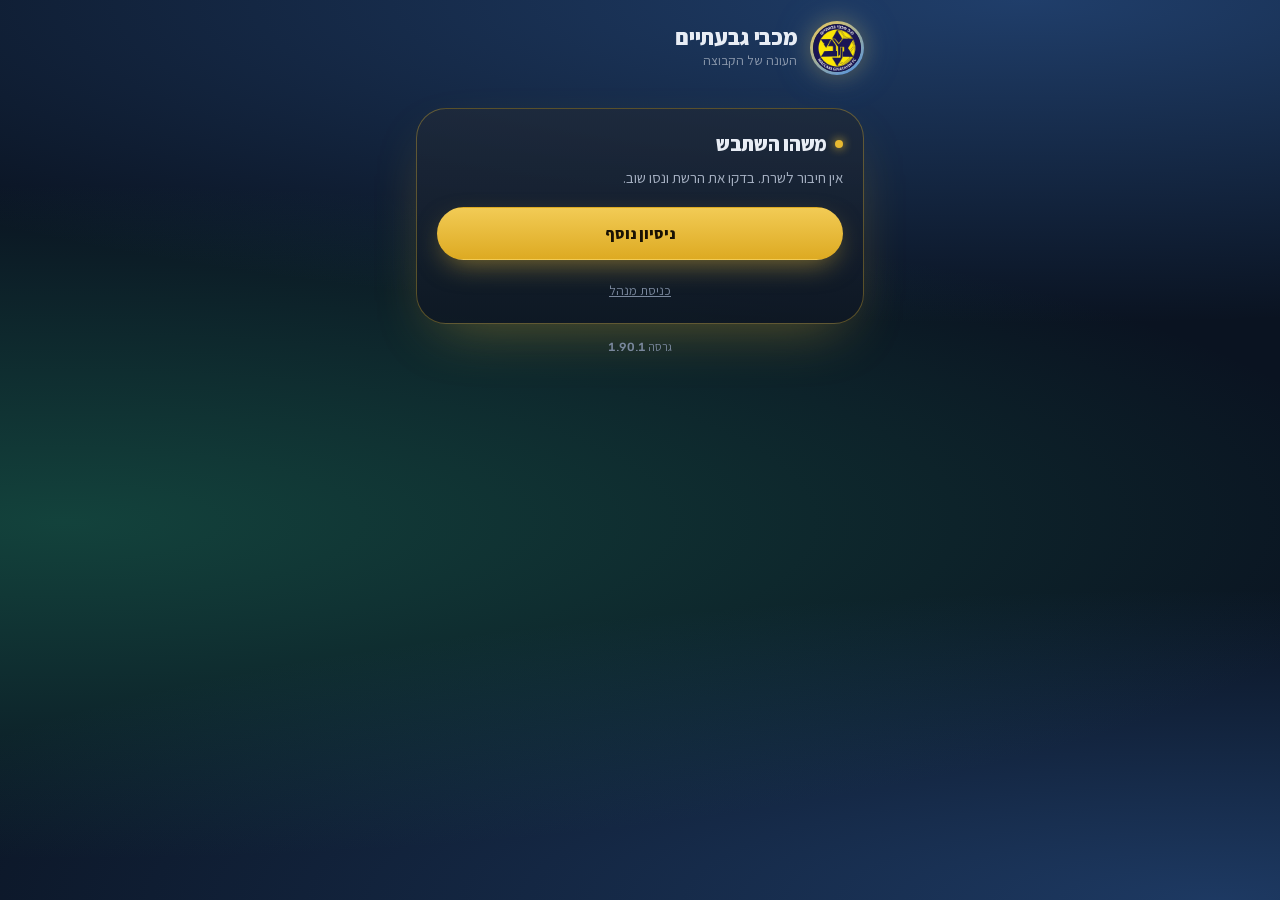
==== commit 587e72bf: "Entry code: the WhatsApp message is the code alone, and one field with a paste button beside it Co-A" ====
--- a/index.html
+++ b/index.html
@@ -13,7 +13,7 @@
 <link rel="apple-touch-icon" sizes="180x180" href="./icons/apple-touch-icon.png" />
 <link rel="manifest" href="./manifest.webmanifest" />
 
-<link rel="stylesheet" href="./styles.css?v=1.90.0" />
+<link rel="stylesheet" href="./styles.css?v=1.90.1" />
 <!-- The fonts, asked for with the stylesheet. Otherwise a font is fetched
      only once text using it is laid out: the home screen drew in the
      fallback font, then swapped, and a button measured in the narrower
@@ -31,36 +31,36 @@
      fails if a module is missing here. -->
 <script type="importmap">
 { "imports": {
-  "./src/app.js": "./src/app.js?v=1.90.0",
-  "./src/bridge.js": "./src/bridge.js?v=1.90.0",
-  "./src/components.js": "./src/components.js?v=1.90.0",
-  "./src/config.js": "./src/config.js?v=1.90.0",
-  "./src/fixtures.js": "./src/fixtures.js?v=1.90.0",
-  "./src/format.js": "./src/format.js?v=1.90.0",
-  "./src/gallery.js": "./src/gallery.js?v=1.90.0",
-  "./src/icons.js": "./src/icons.js?v=1.90.0",
-  "./src/imaging.js": "./src/imaging.js?v=1.90.0",
-  "./src/importer.js": "./src/importer.js?v=1.90.0",
-  "./src/install.js": "./src/install.js?v=1.90.0",
-  "./src/lineup-text.js": "./src/lineup-text.js?v=1.90.0",
-  "./src/live/model.js": "./src/live/model.js?v=1.90.0",
-  "./src/live/sync.js": "./src/live/sync.js?v=1.90.0",
-  "./src/minutes.js": "./src/minutes.js?v=1.90.0",
-  "./src/positions.js": "./src/positions.js?v=1.90.0",
-  "./src/posters.js": "./src/posters.js?v=1.90.0",
-  "./src/season.js": "./src/season.js?v=1.90.0",
-  "./src/store.js": "./src/store.js?v=1.90.0",
-  "./src/trainings.js": "./src/trainings.js?v=1.90.0",
-  "./src/ui/sheet.js": "./src/ui/sheet.js?v=1.90.0",
-  "./src/updater.js": "./src/updater.js?v=1.90.0",
-  "./src/views/admin.js": "./src/views/admin.js?v=1.90.0",
-  "./src/views/gallery.js": "./src/views/gallery.js?v=1.90.0",
-  "./src/views/gate.js": "./src/views/gate.js?v=1.90.0",
-  "./src/views/home.js": "./src/views/home.js?v=1.90.0",
-  "./src/views/live.js": "./src/views/live.js?v=1.90.0",
-  "./src/views/media.js": "./src/views/media.js?v=1.90.0",
-  "./src/views/minutes.js": "./src/views/minutes.js?v=1.90.0",
-  "./src/views/stats.js": "./src/views/stats.js?v=1.90.0"
+  "./src/app.js": "./src/app.js?v=1.90.1",
+  "./src/bridge.js": "./src/bridge.js?v=1.90.1",
+  "./src/components.js": "./src/components.js?v=1.90.1",
+  "./src/config.js": "./src/config.js?v=1.90.1",
+  "./src/fixtures.js": "./src/fixtures.js?v=1.90.1",
+  "./src/format.js": "./src/format.js?v=1.90.1",
+  "./src/gallery.js": "./src/gallery.js?v=1.90.1",
+  "./src/icons.js": "./src/icons.js?v=1.90.1",
+  "./src/imaging.js": "./src/imaging.js?v=1.90.1",
+  "./src/importer.js": "./src/importer.js?v=1.90.1",
+  "./src/install.js": "./src/install.js?v=1.90.1",
+  "./src/lineup-text.js": "./src/lineup-text.js?v=1.90.1",
+  "./src/live/model.js": "./src/live/model.js?v=1.90.1",
+  "./src/live/sync.js": "./src/live/sync.js?v=1.90.1",
+  "./src/minutes.js": "./src/minutes.js?v=1.90.1",
+  "./src/positions.js": "./src/positions.js?v=1.90.1",
+  "./src/posters.js": "./src/posters.js?v=1.90.1",
+  "./src/season.js": "./src/season.js?v=1.90.1",
+  "./src/store.js": "./src/store.js?v=1.90.1",
+  "./src/trainings.js": "./src/trainings.js?v=1.90.1",
+  "./src/ui/sheet.js": "./src/ui/sheet.js?v=1.90.1",
+  "./src/updater.js": "./src/updater.js?v=1.90.1",
+  "./src/views/admin.js": "./src/views/admin.js?v=1.90.1",
+  "./src/views/gallery.js": "./src/views/gallery.js?v=1.90.1",
+  "./src/views/gate.js": "./src/views/gate.js?v=1.90.1",
+  "./src/views/home.js": "./src/views/home.js?v=1.90.1",
+  "./src/views/live.js": "./src/views/live.js?v=1.90.1",
+  "./src/views/media.js": "./src/views/media.js?v=1.90.1",
+  "./src/views/minutes.js": "./src/views/minutes.js?v=1.90.1",
+  "./src/views/stats.js": "./src/views/stats.js?v=1.90.1"
 } }
 </script>
 <!-- Every module, fetched side by side from the start. Without this the
@@ -68,39 +68,39 @@
      then what those import — a round trip each: to the server on a first
      open, and a trip through the service worker's copy on every other.
      tests/pwa.mjs fails if one is missing. -->
-<link rel="modulepreload" href="./src/app.js?v=1.90.0" />
-<link rel="modulepreload" href="./src/bridge.js?v=1.90.0" />
-<link rel="modulepreload" href="./src/components.js?v=1.90.0" />
-<link rel="modulepreload" href="./src/config.js?v=1.90.0" />
-<link rel="modulepreload" href="./src/fixtures.js?v=1.90.0" />
-<link rel="modulepreload" href="./src/format.js?v=1.90.0" />
-<link rel="modulepreload" href="./src/gallery.js?v=1.90.0" />
-<link rel="modulepreload" href="./src/icons.js?v=1.90.0" />
-<link rel="modulepreload" href="./src/imaging.js?v=1.90.0" />
-<link rel="modulepreload" href="./src/importer.js?v=1.90.0" />
-<link rel="modulepreload" href="./src/install.js?v=1.90.0" />
-<link rel="modulepreload" href="./src/lineup-text.js?v=1.90.0" />
-<link rel="modulepreload" href="./src/live/model.js?v=1.90.0" />
-<link rel="modulepreload" href="./src/live/sync.js?v=1.90.0" />
-<link rel="modulepreload" href="./src/minutes.js?v=1.90.0" />
-<link rel="modulepreload" href="./src/positions.js?v=1.90.0" />
-<link rel="modulepreload" href="./src/posters.js?v=1.90.0" />
-<link rel="modulepreload" href="./src/season.js?v=1.90.0" />
-<link rel="modulepreload" href="./src/store.js?v=1.90.0" />
-<link rel="modulepreload" href="./src/trainings.js?v=1.90.0" />
-<link rel="modulepreload" href="./src/ui/sheet.js?v=1.90.0" />
-<link rel="modulepreload" href="./src/updater.js?v=1.90.0" />
-<link rel="modulepreload" href="./src/views/admin.js?v=1.90.0" />
-<link rel="modulepreload" href="./src/views/gallery.js?v=1.90.0" />
-<link rel="modulepreload" href="./src/views/gate.js?v=1.90.0" />
-<link rel="modulepreload" href="./src/views/home.js?v=1.90.0" />
-<link rel="modulepreload" href="./src/views/live.js?v=1.90.0" />
-<link rel="modulepreload" href="./src/views/media.js?v=1.90.0" />
-<link rel="modulepreload" href="./src/views/minutes.js?v=1.90.0" />
-<link rel="modulepreload" href="./src/views/stats.js?v=1.90.0" />
+<link rel="modulepreload" href="./src/app.js?v=1.90.1" />
+<link rel="modulepreload" href="./src/bridge.js?v=1.90.1" />
+<link rel="modulepreload" href="./src/components.js?v=1.90.1" />
+<link rel="modulepreload" href="./src/config.js?v=1.90.1" />
+<link rel="modulepreload" href="./src/fixtures.js?v=1.90.1" />
+<link rel="modulepreload" href="./src/format.js?v=1.90.1" />
+<link rel="modulepreload" href="./src/gallery.js?v=1.90.1" />
+<link rel="modulepreload" href="./src/icons.js?v=1.90.1" />
+<link rel="modulepreload" href="./src/imaging.js?v=1.90.1" />
+<link rel="modulepreload" href="./src/importer.js?v=1.90.1" />
+<link rel="modulepreload" href="./src/install.js?v=1.90.1" />
+<link rel="modulepreload" href="./src/lineup-text.js?v=1.90.1" />
+<link rel="modulepreload" href="./src/live/model.js?v=1.90.1" />
+<link rel="modulepreload" href="./src/live/sync.js?v=1.90.1" />
+<link rel="modulepreload" href="./src/minutes.js?v=1.90.1" />
+<link rel="modulepreload" href="./src/positions.js?v=1.90.1" />
+<link rel="modulepreload" href="./src/posters.js?v=1.90.1" />
+<link rel="modulepreload" href="./src/season.js?v=1.90.1" />
+<link rel="modulepreload" href="./src/store.js?v=1.90.1" />
+<link rel="modulepreload" href="./src/trainings.js?v=1.90.1" />
+<link rel="modulepreload" href="./src/ui/sheet.js?v=1.90.1" />
+<link rel="modulepreload" href="./src/updater.js?v=1.90.1" />
+<link rel="modulepreload" href="./src/views/admin.js?v=1.90.1" />
+<link rel="modulepreload" href="./src/views/gallery.js?v=1.90.1" />
+<link rel="modulepreload" href="./src/views/gate.js?v=1.90.1" />
+<link rel="modulepreload" href="./src/views/home.js?v=1.90.1" />
+<link rel="modulepreload" href="./src/views/live.js?v=1.90.1" />
+<link rel="modulepreload" href="./src/views/media.js?v=1.90.1" />
+<link rel="modulepreload" href="./src/views/minutes.js?v=1.90.1" />
+<link rel="modulepreload" href="./src/views/stats.js?v=1.90.1" />
 <!-- The running version. `node tools/bump.mjs` rewrites it together with
      version.json and sw.js; the updater compares it with version.json. -->
-<script>window._BUNDLE_VERSION = '1.90.0';</script>
+<script>window._BUNDLE_VERSION = '1.90.1';</script>
 </head>
 <body>
   <div id="app"></div>
@@ -110,6 +110,6 @@
       <p class="note">הדף מחשב את נתוני העונה בדפדפן. יש להפעיל JavaScript כדי לראות אותו.</p>
     </div></section></main>
   </noscript>
-  <script type="module" src="./src/app.js?v=1.90.0"></script>
+  <script type="module" src="./src/app.js?v=1.90.1"></script>
 </body>
 </html>
--- a/styles.css
+++ b/styles.css
@@ -798,6 +798,9 @@
 .code-entry summary::-webkit-details-marker { display: none; }
 .code-entry[open] summary { margin-bottom: .6rem; }
 .code-entry input { letter-spacing: .12em; text-align: center; }
+.code-box { display: flex; align-items: center; gap: .5rem; }
+.code-box input { flex: 1; min-width: 0; }
+.code-box .btn.small { flex: none; }
 /* The manager's side: one line under the holder, gold once a code is set. */
 .entry-link { display: inline-flex; align-items: center; gap: .3rem; align-self: flex-start; margin-top: .15rem; text-decoration: none; }
 .entry-link svg { width: 14px; height: 14px; }
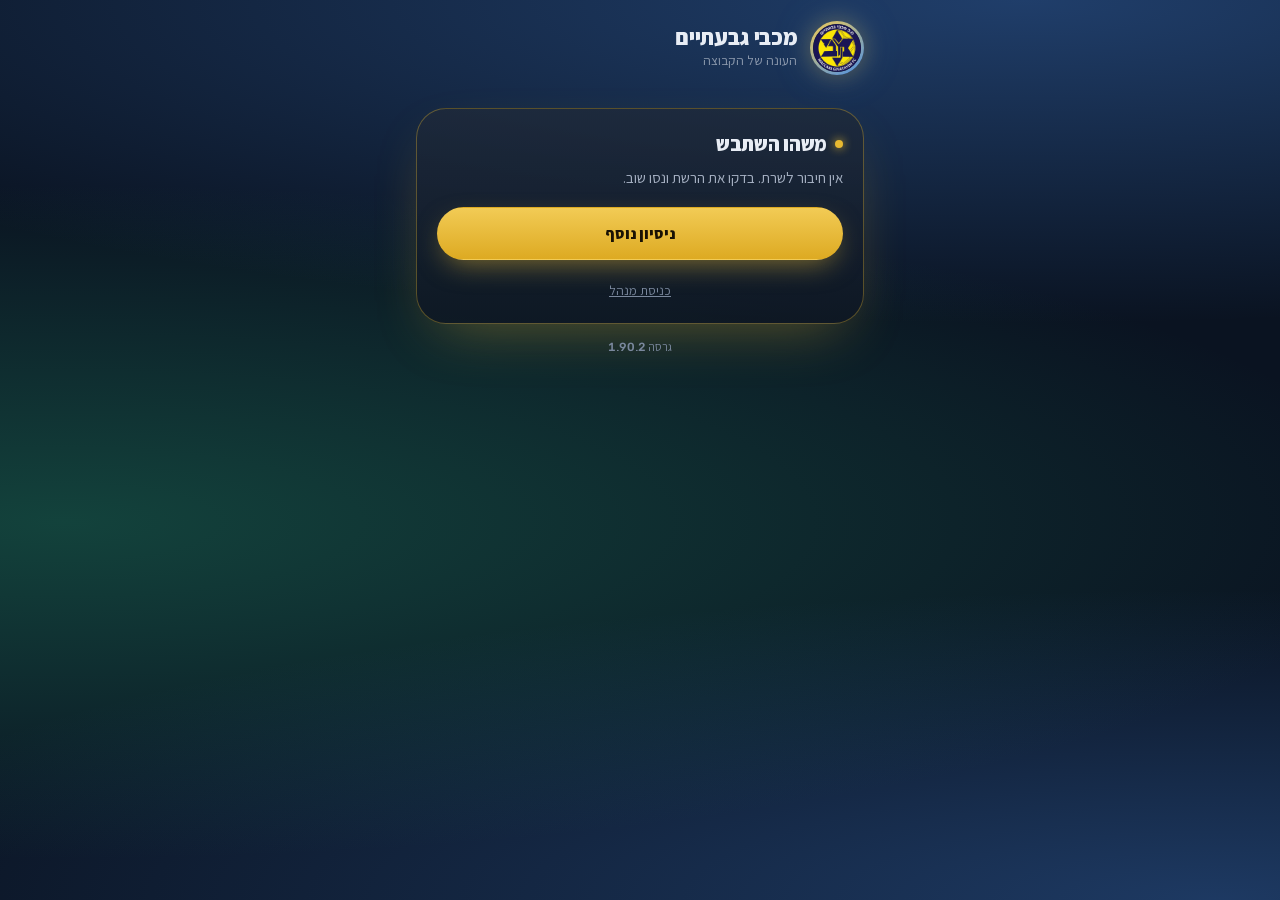
==== commit 20f17e4c: "Live: a player marked absent is not offered for a substitution Co-Authored-By: Claude Opus 5.5 <nore" ====
--- a/index.html
+++ b/index.html
@@ -13,7 +13,7 @@
 <link rel="apple-touch-icon" sizes="180x180" href="./icons/apple-touch-icon.png" />
 <link rel="manifest" href="./manifest.webmanifest" />
 
-<link rel="stylesheet" href="./styles.css?v=1.90.1" />
+<link rel="stylesheet" href="./styles.css?v=1.90.2" />
 <!-- The fonts, asked for with the stylesheet. Otherwise a font is fetched
      only once text using it is laid out: the home screen drew in the
      fallback font, then swapped, and a button measured in the narrower
@@ -31,36 +31,36 @@
      fails if a module is missing here. -->
 <script type="importmap">
 { "imports": {
-  "./src/app.js": "./src/app.js?v=1.90.1",
-  "./src/bridge.js": "./src/bridge.js?v=1.90.1",
-  "./src/components.js": "./src/components.js?v=1.90.1",
-  "./src/config.js": "./src/config.js?v=1.90.1",
-  "./src/fixtures.js": "./src/fixtures.js?v=1.90.1",
-  "./src/format.js": "./src/format.js?v=1.90.1",
-  "./src/gallery.js": "./src/gallery.js?v=1.90.1",
-  "./src/icons.js": "./src/icons.js?v=1.90.1",
-  "./src/imaging.js": "./src/imaging.js?v=1.90.1",
-  "./src/importer.js": "./src/importer.js?v=1.90.1",
-  "./src/install.js": "./src/install.js?v=1.90.1",
-  "./src/lineup-text.js": "./src/lineup-text.js?v=1.90.1",
-  "./src/live/model.js": "./src/live/model.js?v=1.90.1",
-  "./src/live/sync.js": "./src/live/sync.js?v=1.90.1",
-  "./src/minutes.js": "./src/minutes.js?v=1.90.1",
-  "./src/positions.js": "./src/positions.js?v=1.90.1",
-  "./src/posters.js": "./src/posters.js?v=1.90.1",
-  "./src/season.js": "./src/season.js?v=1.90.1",
-  "./src/store.js": "./src/store.js?v=1.90.1",
-  "./src/trainings.js": "./src/trainings.js?v=1.90.1",
-  "./src/ui/sheet.js": "./src/ui/sheet.js?v=1.90.1",
-  "./src/updater.js": "./src/updater.js?v=1.90.1",
-  "./src/views/admin.js": "./src/views/admin.js?v=1.90.1",
-  "./src/views/gallery.js": "./src/views/gallery.js?v=1.90.1",
-  "./src/views/gate.js": "./src/views/gate.js?v=1.90.1",
-  "./src/views/home.js": "./src/views/home.js?v=1.90.1",
-  "./src/views/live.js": "./src/views/live.js?v=1.90.1",
-  "./src/views/media.js": "./src/views/media.js?v=1.90.1",
-  "./src/views/minutes.js": "./src/views/minutes.js?v=1.90.1",
-  "./src/views/stats.js": "./src/views/stats.js?v=1.90.1"
+  "./src/app.js": "./src/app.js?v=1.90.2",
+  "./src/bridge.js": "./src/bridge.js?v=1.90.2",
+  "./src/components.js": "./src/components.js?v=1.90.2",
+  "./src/config.js": "./src/config.js?v=1.90.2",
+  "./src/fixtures.js": "./src/fixtures.js?v=1.90.2",
+  "./src/format.js": "./src/format.js?v=1.90.2",
+  "./src/gallery.js": "./src/gallery.js?v=1.90.2",
+  "./src/icons.js": "./src/icons.js?v=1.90.2",
+  "./src/imaging.js": "./src/imaging.js?v=1.90.2",
+  "./src/importer.js": "./src/importer.js?v=1.90.2",
+  "./src/install.js": "./src/install.js?v=1.90.2",
+  "./src/lineup-text.js": "./src/lineup-text.js?v=1.90.2",
+  "./src/live/model.js": "./src/live/model.js?v=1.90.2",
+  "./src/live/sync.js": "./src/live/sync.js?v=1.90.2",
+  "./src/minutes.js": "./src/minutes.js?v=1.90.2",
+  "./src/positions.js": "./src/positions.js?v=1.90.2",
+  "./src/posters.js": "./src/posters.js?v=1.90.2",
+  "./src/season.js": "./src/season.js?v=1.90.2",
+  "./src/store.js": "./src/store.js?v=1.90.2",
+  "./src/trainings.js": "./src/trainings.js?v=1.90.2",
+  "./src/ui/sheet.js": "./src/ui/sheet.js?v=1.90.2",
+  "./src/updater.js": "./src/updater.js?v=1.90.2",
+  "./src/views/admin.js": "./src/views/admin.js?v=1.90.2",
+  "./src/views/gallery.js": "./src/views/gallery.js?v=1.90.2",
+  "./src/views/gate.js": "./src/views/gate.js?v=1.90.2",
+  "./src/views/home.js": "./src/views/home.js?v=1.90.2",
+  "./src/views/live.js": "./src/views/live.js?v=1.90.2",
+  "./src/views/media.js": "./src/views/media.js?v=1.90.2",
+  "./src/views/minutes.js": "./src/views/minutes.js?v=1.90.2",
+  "./src/views/stats.js": "./src/views/stats.js?v=1.90.2"
 } }
 </script>
 <!-- Every module, fetched side by side from the start. Without this the
@@ -68,39 +68,39 @@
      then what those import — a round trip each: to the server on a first
      open, and a trip through the service worker's copy on every other.
      tests/pwa.mjs fails if one is missing. -->
-<link rel="modulepreload" href="./src/app.js?v=1.90.1" />
-<link rel="modulepreload" href="./src/bridge.js?v=1.90.1" />
-<link rel="modulepreload" href="./src/components.js?v=1.90.1" />
-<link rel="modulepreload" href="./src/config.js?v=1.90.1" />
-<link rel="modulepreload" href="./src/fixtures.js?v=1.90.1" />
-<link rel="modulepreload" href="./src/format.js?v=1.90.1" />
-<link rel="modulepreload" href="./src/gallery.js?v=1.90.1" />
-<link rel="modulepreload" href="./src/icons.js?v=1.90.1" />
-<link rel="modulepreload" href="./src/imaging.js?v=1.90.1" />
-<link rel="modulepreload" href="./src/importer.js?v=1.90.1" />
-<link rel="modulepreload" href="./src/install.js?v=1.90.1" />
-<link rel="modulepreload" href="./src/lineup-text.js?v=1.90.1" />
-<link rel="modulepreload" href="./src/live/model.js?v=1.90.1" />
-<link rel="modulepreload" href="./src/live/sync.js?v=1.90.1" />
-<link rel="modulepreload" href="./src/minutes.js?v=1.90.1" />
-<link rel="modulepreload" href="./src/positions.js?v=1.90.1" />
-<link rel="modulepreload" href="./src/posters.js?v=1.90.1" />
-<link rel="modulepreload" href="./src/season.js?v=1.90.1" />
-<link rel="modulepreload" href="./src/store.js?v=1.90.1" />
-<link rel="modulepreload" href="./src/trainings.js?v=1.90.1" />
-<link rel="modulepreload" href="./src/ui/sheet.js?v=1.90.1" />
-<link rel="modulepreload" href="./src/updater.js?v=1.90.1" />
-<link rel="modulepreload" href="./src/views/admin.js?v=1.90.1" />
-<link rel="modulepreload" href="./src/views/gallery.js?v=1.90.1" />
-<link rel="modulepreload" href="./src/views/gate.js?v=1.90.1" />
-<link rel="modulepreload" href="./src/views/home.js?v=1.90.1" />
-<link rel="modulepreload" href="./src/views/live.js?v=1.90.1" />
-<link rel="modulepreload" href="./src/views/media.js?v=1.90.1" />
-<link rel="modulepreload" href="./src/views/minutes.js?v=1.90.1" />
-<link rel="modulepreload" href="./src/views/stats.js?v=1.90.1" />
+<link rel="modulepreload" href="./src/app.js?v=1.90.2" />
+<link rel="modulepreload" href="./src/bridge.js?v=1.90.2" />
+<link rel="modulepreload" href="./src/components.js?v=1.90.2" />
+<link rel="modulepreload" href="./src/config.js?v=1.90.2" />
+<link rel="modulepreload" href="./src/fixtures.js?v=1.90.2" />
+<link rel="modulepreload" href="./src/format.js?v=1.90.2" />
+<link rel="modulepreload" href="./src/gallery.js?v=1.90.2" />
+<link rel="modulepreload" href="./src/icons.js?v=1.90.2" />
+<link rel="modulepreload" href="./src/imaging.js?v=1.90.2" />
+<link rel="modulepreload" href="./src/importer.js?v=1.90.2" />
+<link rel="modulepreload" href="./src/install.js?v=1.90.2" />
+<link rel="modulepreload" href="./src/lineup-text.js?v=1.90.2" />
+<link rel="modulepreload" href="./src/live/model.js?v=1.90.2" />
+<link rel="modulepreload" href="./src/live/sync.js?v=1.90.2" />
+<link rel="modulepreload" href="./src/minutes.js?v=1.90.2" />
+<link rel="modulepreload" href="./src/positions.js?v=1.90.2" />
+<link rel="modulepreload" href="./src/posters.js?v=1.90.2" />
+<link rel="modulepreload" href="./src/season.js?v=1.90.2" />
+<link rel="modulepreload" href="./src/store.js?v=1.90.2" />
+<link rel="modulepreload" href="./src/trainings.js?v=1.90.2" />
+<link rel="modulepreload" href="./src/ui/sheet.js?v=1.90.2" />
+<link rel="modulepreload" href="./src/updater.js?v=1.90.2" />
+<link rel="modulepreload" href="./src/views/admin.js?v=1.90.2" />
+<link rel="modulepreload" href="./src/views/gallery.js?v=1.90.2" />
+<link rel="modulepreload" href="./src/views/gate.js?v=1.90.2" />
+<link rel="modulepreload" href="./src/views/home.js?v=1.90.2" />
+<link rel="modulepreload" href="./src/views/live.js?v=1.90.2" />
+<link rel="modulepreload" href="./src/views/media.js?v=1.90.2" />
+<link rel="modulepreload" href="./src/views/minutes.js?v=1.90.2" />
+<link rel="modulepreload" href="./src/views/stats.js?v=1.90.2" />
 <!-- The running version. `node tools/bump.mjs` rewrites it together with
      version.json and sw.js; the updater compares it with version.json. -->
-<script>window._BUNDLE_VERSION = '1.90.1';</script>
+<script>window._BUNDLE_VERSION = '1.90.2';</script>
 </head>
 <body>
   <div id="app"></div>
@@ -110,6 +110,6 @@
       <p class="note">הדף מחשב את נתוני העונה בדפדפן. יש להפעיל JavaScript כדי לראות אותו.</p>
     </div></section></main>
   </noscript>
-  <script type="module" src="./src/app.js?v=1.90.1"></script>
+  <script type="module" src="./src/app.js?v=1.90.2"></script>
 </body>
 </html>
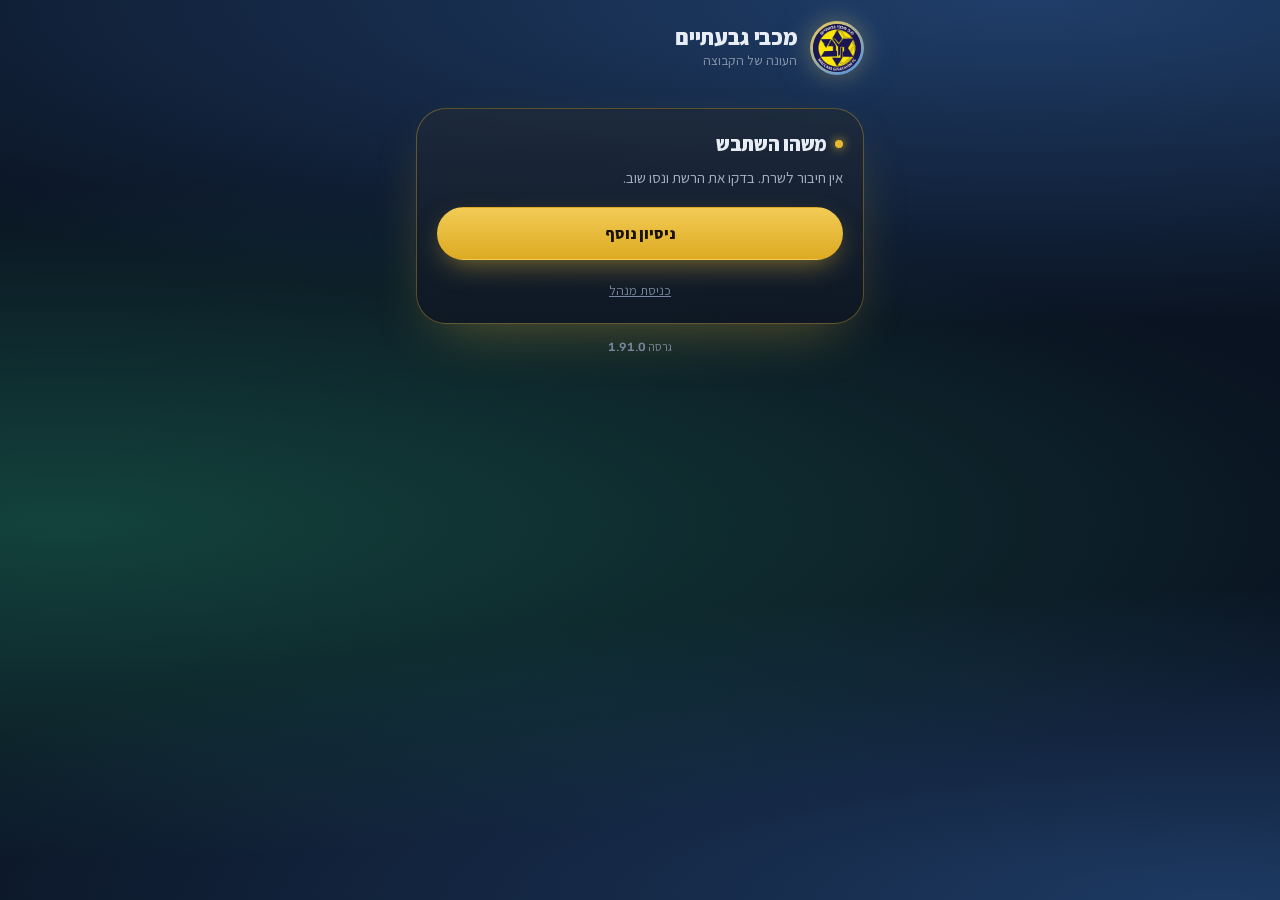
==== commit 17692e67: "Extended squad: players from another age group, absent until marked as come Co-Authored-By: Claude O" ====
--- a/index.html
+++ b/index.html
@@ -13,7 +13,7 @@
 <link rel="apple-touch-icon" sizes="180x180" href="./icons/apple-touch-icon.png" />
 <link rel="manifest" href="./manifest.webmanifest" />
 
-<link rel="stylesheet" href="./styles.css?v=1.90.2" />
+<link rel="stylesheet" href="./styles.css?v=1.91.0" />
 <!-- The fonts, asked for with the stylesheet. Otherwise a font is fetched
      only once text using it is laid out: the home screen drew in the
      fallback font, then swapped, and a button measured in the narrower
@@ -31,36 +31,36 @@
      fails if a module is missing here. -->
 <script type="importmap">
 { "imports": {
-  "./src/app.js": "./src/app.js?v=1.90.2",
-  "./src/bridge.js": "./src/bridge.js?v=1.90.2",
-  "./src/components.js": "./src/components.js?v=1.90.2",
-  "./src/config.js": "./src/config.js?v=1.90.2",
-  "./src/fixtures.js": "./src/fixtures.js?v=1.90.2",
-  "./src/format.js": "./src/format.js?v=1.90.2",
-  "./src/gallery.js": "./src/gallery.js?v=1.90.2",
-  "./src/icons.js": "./src/icons.js?v=1.90.2",
-  "./src/imaging.js": "./src/imaging.js?v=1.90.2",
-  "./src/importer.js": "./src/importer.js?v=1.90.2",
-  "./src/install.js": "./src/install.js?v=1.90.2",
-  "./src/lineup-text.js": "./src/lineup-text.js?v=1.90.2",
-  "./src/live/model.js": "./src/live/model.js?v=1.90.2",
-  "./src/live/sync.js": "./src/live/sync.js?v=1.90.2",
-  "./src/minutes.js": "./src/minutes.js?v=1.90.2",
-  "./src/positions.js": "./src/positions.js?v=1.90.2",
-  "./src/posters.js": "./src/posters.js?v=1.90.2",
-  "./src/season.js": "./src/season.js?v=1.90.2",
-  "./src/store.js": "./src/store.js?v=1.90.2",
-  "./src/trainings.js": "./src/trainings.js?v=1.90.2",
-  "./src/ui/sheet.js": "./src/ui/sheet.js?v=1.90.2",
-  "./src/updater.js": "./src/updater.js?v=1.90.2",
-  "./src/views/admin.js": "./src/views/admin.js?v=1.90.2",
-  "./src/views/gallery.js": "./src/views/gallery.js?v=1.90.2",
-  "./src/views/gate.js": "./src/views/gate.js?v=1.90.2",
-  "./src/views/home.js": "./src/views/home.js?v=1.90.2",
-  "./src/views/live.js": "./src/views/live.js?v=1.90.2",
-  "./src/views/media.js": "./src/views/media.js?v=1.90.2",
-  "./src/views/minutes.js": "./src/views/minutes.js?v=1.90.2",
-  "./src/views/stats.js": "./src/views/stats.js?v=1.90.2"
+  "./src/app.js": "./src/app.js?v=1.91.0",
+  "./src/bridge.js": "./src/bridge.js?v=1.91.0",
+  "./src/components.js": "./src/components.js?v=1.91.0",
+  "./src/config.js": "./src/config.js?v=1.91.0",
+  "./src/fixtures.js": "./src/fixtures.js?v=1.91.0",
+  "./src/format.js": "./src/format.js?v=1.91.0",
+  "./src/gallery.js": "./src/gallery.js?v=1.91.0",
+  "./src/icons.js": "./src/icons.js?v=1.91.0",
+  "./src/imaging.js": "./src/imaging.js?v=1.91.0",
+  "./src/importer.js": "./src/importer.js?v=1.91.0",
+  "./src/install.js": "./src/install.js?v=1.91.0",
+  "./src/lineup-text.js": "./src/lineup-text.js?v=1.91.0",
+  "./src/live/model.js": "./src/live/model.js?v=1.91.0",
+  "./src/live/sync.js": "./src/live/sync.js?v=1.91.0",
+  "./src/minutes.js": "./src/minutes.js?v=1.91.0",
+  "./src/positions.js": "./src/positions.js?v=1.91.0",
+  "./src/posters.js": "./src/posters.js?v=1.91.0",
+  "./src/season.js": "./src/season.js?v=1.91.0",
+  "./src/store.js": "./src/store.js?v=1.91.0",
+  "./src/trainings.js": "./src/trainings.js?v=1.91.0",
+  "./src/ui/sheet.js": "./src/ui/sheet.js?v=1.91.0",
+  "./src/updater.js": "./src/updater.js?v=1.91.0",
+  "./src/views/admin.js": "./src/views/admin.js?v=1.91.0",
+  "./src/views/gallery.js": "./src/views/gallery.js?v=1.91.0",
+  "./src/views/gate.js": "./src/views/gate.js?v=1.91.0",
+  "./src/views/home.js": "./src/views/home.js?v=1.91.0",
+  "./src/views/live.js": "./src/views/live.js?v=1.91.0",
+  "./src/views/media.js": "./src/views/media.js?v=1.91.0",
+  "./src/views/minutes.js": "./src/views/minutes.js?v=1.91.0",
+  "./src/views/stats.js": "./src/views/stats.js?v=1.91.0"
 } }
 </script>
 <!-- Every module, fetched side by side from the start. Without this the
@@ -68,39 +68,39 @@
      then what those import — a round trip each: to the server on a first
      open, and a trip through the service worker's copy on every other.
      tests/pwa.mjs fails if one is missing. -->
-<link rel="modulepreload" href="./src/app.js?v=1.90.2" />
-<link rel="modulepreload" href="./src/bridge.js?v=1.90.2" />
-<link rel="modulepreload" href="./src/components.js?v=1.90.2" />
-<link rel="modulepreload" href="./src/config.js?v=1.90.2" />
-<link rel="modulepreload" href="./src/fixtures.js?v=1.90.2" />
-<link rel="modulepreload" href="./src/format.js?v=1.90.2" />
-<link rel="modulepreload" href="./src/gallery.js?v=1.90.2" />
-<link rel="modulepreload" href="./src/icons.js?v=1.90.2" />
-<link rel="modulepreload" href="./src/imaging.js?v=1.90.2" />
-<link rel="modulepreload" href="./src/importer.js?v=1.90.2" />
-<link rel="modulepreload" href="./src/install.js?v=1.90.2" />
-<link rel="modulepreload" href="./src/lineup-text.js?v=1.90.2" />
-<link rel="modulepreload" href="./src/live/model.js?v=1.90.2" />
-<link rel="modulepreload" href="./src/live/sync.js?v=1.90.2" />
-<link rel="modulepreload" href="./src/minutes.js?v=1.90.2" />
-<link rel="modulepreload" href="./src/positions.js?v=1.90.2" />
-<link rel="modulepreload" href="./src/posters.js?v=1.90.2" />
-<link rel="modulepreload" href="./src/season.js?v=1.90.2" />
-<link rel="modulepreload" href="./src/store.js?v=1.90.2" />
-<link rel="modulepreload" href="./src/trainings.js?v=1.90.2" />
-<link rel="modulepreload" href="./src/ui/sheet.js?v=1.90.2" />
-<link rel="modulepreload" href="./src/updater.js?v=1.90.2" />
-<link rel="modulepreload" href="./src/views/admin.js?v=1.90.2" />
-<link rel="modulepreload" href="./src/views/gallery.js?v=1.90.2" />
-<link rel="modulepreload" href="./src/views/gate.js?v=1.90.2" />
-<link rel="modulepreload" href="./src/views/home.js?v=1.90.2" />
-<link rel="modulepreload" href="./src/views/live.js?v=1.90.2" />
-<link rel="modulepreload" href="./src/views/media.js?v=1.90.2" />
-<link rel="modulepreload" href="./src/views/minutes.js?v=1.90.2" />
-<link rel="modulepreload" href="./src/views/stats.js?v=1.90.2" />
+<link rel="modulepreload" href="./src/app.js?v=1.91.0" />
+<link rel="modulepreload" href="./src/bridge.js?v=1.91.0" />
+<link rel="modulepreload" href="./src/components.js?v=1.91.0" />
+<link rel="modulepreload" href="./src/config.js?v=1.91.0" />
+<link rel="modulepreload" href="./src/fixtures.js?v=1.91.0" />
+<link rel="modulepreload" href="./src/format.js?v=1.91.0" />
+<link rel="modulepreload" href="./src/gallery.js?v=1.91.0" />
+<link rel="modulepreload" href="./src/icons.js?v=1.91.0" />
+<link rel="modulepreload" href="./src/imaging.js?v=1.91.0" />
+<link rel="modulepreload" href="./src/importer.js?v=1.91.0" />
+<link rel="modulepreload" href="./src/install.js?v=1.91.0" />
+<link rel="modulepreload" href="./src/lineup-text.js?v=1.91.0" />
+<link rel="modulepreload" href="./src/live/model.js?v=1.91.0" />
+<link rel="modulepreload" href="./src/live/sync.js?v=1.91.0" />
+<link rel="modulepreload" href="./src/minutes.js?v=1.91.0" />
+<link rel="modulepreload" href="./src/positions.js?v=1.91.0" />
+<link rel="modulepreload" href="./src/posters.js?v=1.91.0" />
+<link rel="modulepreload" href="./src/season.js?v=1.91.0" />
+<link rel="modulepreload" href="./src/store.js?v=1.91.0" />
+<link rel="modulepreload" href="./src/trainings.js?v=1.91.0" />
+<link rel="modulepreload" href="./src/ui/sheet.js?v=1.91.0" />
+<link rel="modulepreload" href="./src/updater.js?v=1.91.0" />
+<link rel="modulepreload" href="./src/views/admin.js?v=1.91.0" />
+<link rel="modulepreload" href="./src/views/gallery.js?v=1.91.0" />
+<link rel="modulepreload" href="./src/views/gate.js?v=1.91.0" />
+<link rel="modulepreload" href="./src/views/home.js?v=1.91.0" />
+<link rel="modulepreload" href="./src/views/live.js?v=1.91.0" />
+<link rel="modulepreload" href="./src/views/media.js?v=1.91.0" />
+<link rel="modulepreload" href="./src/views/minutes.js?v=1.91.0" />
+<link rel="modulepreload" href="./src/views/stats.js?v=1.91.0" />
 <!-- The running version. `node tools/bump.mjs` rewrites it together with
      version.json and sw.js; the updater compares it with version.json. -->
-<script>window._BUNDLE_VERSION = '1.90.2';</script>
+<script>window._BUNDLE_VERSION = '1.91.0';</script>
 </head>
 <body>
   <div id="app"></div>
@@ -110,6 +110,6 @@
       <p class="note">הדף מחשב את נתוני העונה בדפדפן. יש להפעיל JavaScript כדי לראות אותו.</p>
     </div></section></main>
   </noscript>
-  <script type="module" src="./src/app.js?v=1.90.2"></script>
+  <script type="module" src="./src/app.js?v=1.91.0"></script>
 </body>
 </html>
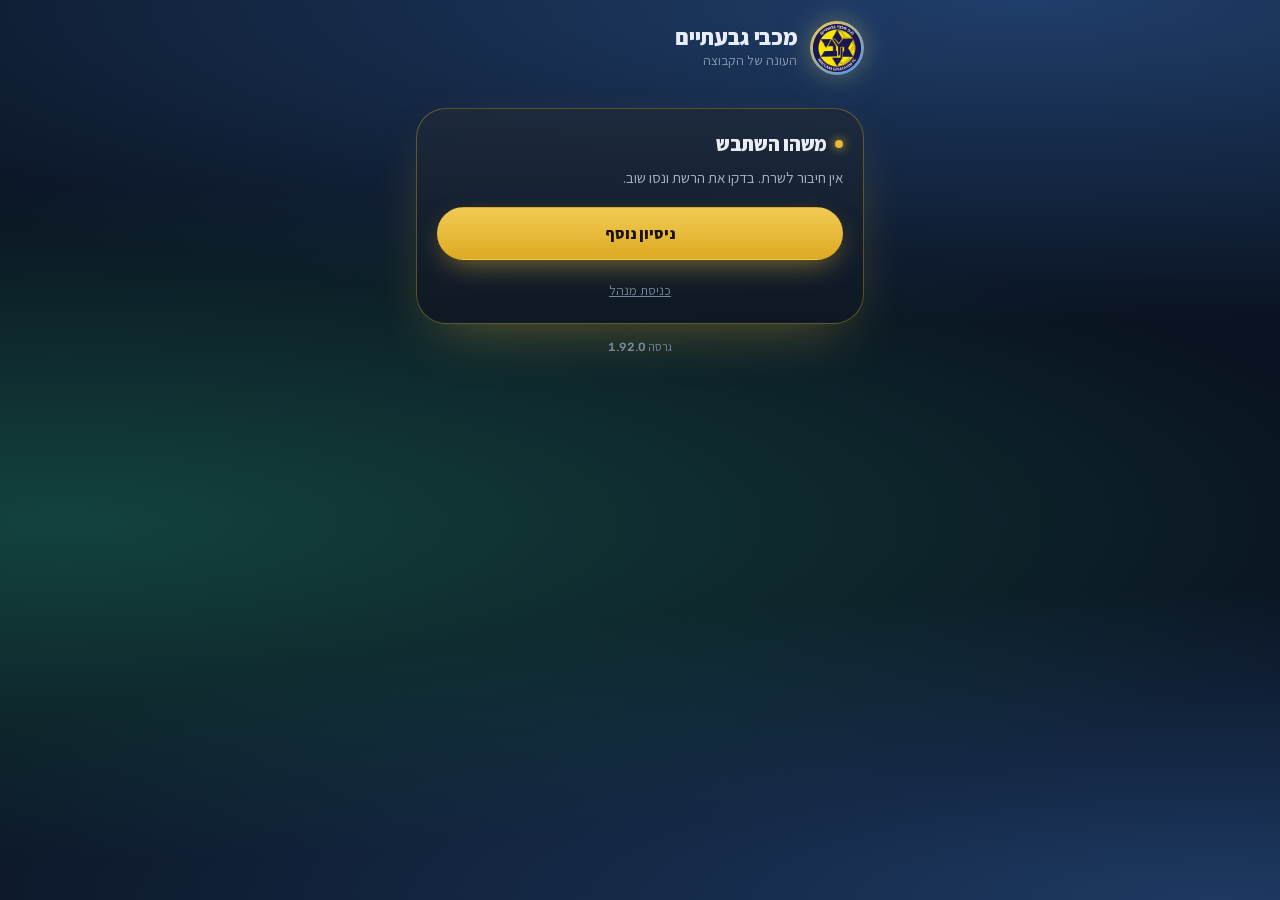
==== commit fe1849f0: "League tab from the daily league file; clock moves by whole minutes; real times for the controller; " ====
--- a/index.html
+++ b/index.html
@@ -13,7 +13,7 @@
 <link rel="apple-touch-icon" sizes="180x180" href="./icons/apple-touch-icon.png" />
 <link rel="manifest" href="./manifest.webmanifest" />
 
-<link rel="stylesheet" href="./styles.css?v=1.91.0" />
+<link rel="stylesheet" href="./styles.css?v=1.92.0" />
 <!-- The fonts, asked for with the stylesheet. Otherwise a font is fetched
      only once text using it is laid out: the home screen drew in the
      fallback font, then swapped, and a button measured in the narrower
@@ -31,36 +31,38 @@
      fails if a module is missing here. -->
 <script type="importmap">
 { "imports": {
-  "./src/app.js": "./src/app.js?v=1.91.0",
-  "./src/bridge.js": "./src/bridge.js?v=1.91.0",
-  "./src/components.js": "./src/components.js?v=1.91.0",
-  "./src/config.js": "./src/config.js?v=1.91.0",
-  "./src/fixtures.js": "./src/fixtures.js?v=1.91.0",
-  "./src/format.js": "./src/format.js?v=1.91.0",
-  "./src/gallery.js": "./src/gallery.js?v=1.91.0",
-  "./src/icons.js": "./src/icons.js?v=1.91.0",
-  "./src/imaging.js": "./src/imaging.js?v=1.91.0",
-  "./src/importer.js": "./src/importer.js?v=1.91.0",
-  "./src/install.js": "./src/install.js?v=1.91.0",
-  "./src/lineup-text.js": "./src/lineup-text.js?v=1.91.0",
-  "./src/live/model.js": "./src/live/model.js?v=1.91.0",
-  "./src/live/sync.js": "./src/live/sync.js?v=1.91.0",
-  "./src/minutes.js": "./src/minutes.js?v=1.91.0",
-  "./src/positions.js": "./src/positions.js?v=1.91.0",
-  "./src/posters.js": "./src/posters.js?v=1.91.0",
-  "./src/season.js": "./src/season.js?v=1.91.0",
-  "./src/store.js": "./src/store.js?v=1.91.0",
-  "./src/trainings.js": "./src/trainings.js?v=1.91.0",
-  "./src/ui/sheet.js": "./src/ui/sheet.js?v=1.91.0",
-  "./src/updater.js": "./src/updater.js?v=1.91.0",
-  "./src/views/admin.js": "./src/views/admin.js?v=1.91.0",
-  "./src/views/gallery.js": "./src/views/gallery.js?v=1.91.0",
-  "./src/views/gate.js": "./src/views/gate.js?v=1.91.0",
-  "./src/views/home.js": "./src/views/home.js?v=1.91.0",
-  "./src/views/live.js": "./src/views/live.js?v=1.91.0",
-  "./src/views/media.js": "./src/views/media.js?v=1.91.0",
-  "./src/views/minutes.js": "./src/views/minutes.js?v=1.91.0",
-  "./src/views/stats.js": "./src/views/stats.js?v=1.91.0"
+  "./src/app.js": "./src/app.js?v=1.92.0",
+  "./src/bridge.js": "./src/bridge.js?v=1.92.0",
+  "./src/components.js": "./src/components.js?v=1.92.0",
+  "./src/config.js": "./src/config.js?v=1.92.0",
+  "./src/fixtures.js": "./src/fixtures.js?v=1.92.0",
+  "./src/format.js": "./src/format.js?v=1.92.0",
+  "./src/gallery.js": "./src/gallery.js?v=1.92.0",
+  "./src/icons.js": "./src/icons.js?v=1.92.0",
+  "./src/imaging.js": "./src/imaging.js?v=1.92.0",
+  "./src/importer.js": "./src/importer.js?v=1.92.0",
+  "./src/install.js": "./src/install.js?v=1.92.0",
+  "./src/lineup-text.js": "./src/lineup-text.js?v=1.92.0",
+  "./src/live/model.js": "./src/live/model.js?v=1.92.0",
+  "./src/live/sync.js": "./src/live/sync.js?v=1.92.0",
+  "./src/minutes.js": "./src/minutes.js?v=1.92.0",
+  "./src/positions.js": "./src/positions.js?v=1.92.0",
+  "./src/posters.js": "./src/posters.js?v=1.92.0",
+  "./src/season.js": "./src/season.js?v=1.92.0",
+  "./src/store.js": "./src/store.js?v=1.92.0",
+  "./src/trainings.js": "./src/trainings.js?v=1.92.0",
+  "./src/league.js": "./src/league.js?v=1.92.0",
+  "./src/views/league.js": "./src/views/league.js?v=1.92.0",
+  "./src/ui/sheet.js": "./src/ui/sheet.js?v=1.92.0",
+  "./src/updater.js": "./src/updater.js?v=1.92.0",
+  "./src/views/admin.js": "./src/views/admin.js?v=1.92.0",
+  "./src/views/gallery.js": "./src/views/gallery.js?v=1.92.0",
+  "./src/views/gate.js": "./src/views/gate.js?v=1.92.0",
+  "./src/views/home.js": "./src/views/home.js?v=1.92.0",
+  "./src/views/live.js": "./src/views/live.js?v=1.92.0",
+  "./src/views/media.js": "./src/views/media.js?v=1.92.0",
+  "./src/views/minutes.js": "./src/views/minutes.js?v=1.92.0",
+  "./src/views/stats.js": "./src/views/stats.js?v=1.92.0"
 } }
 </script>
 <!-- Every module, fetched side by side from the start. Without this the
@@ -68,39 +70,41 @@
      then what those import — a round trip each: to the server on a first
      open, and a trip through the service worker's copy on every other.
      tests/pwa.mjs fails if one is missing. -->
-<link rel="modulepreload" href="./src/app.js?v=1.91.0" />
-<link rel="modulepreload" href="./src/bridge.js?v=1.91.0" />
-<link rel="modulepreload" href="./src/components.js?v=1.91.0" />
-<link rel="modulepreload" href="./src/config.js?v=1.91.0" />
-<link rel="modulepreload" href="./src/fixtures.js?v=1.91.0" />
-<link rel="modulepreload" href="./src/format.js?v=1.91.0" />
-<link rel="modulepreload" href="./src/gallery.js?v=1.91.0" />
-<link rel="modulepreload" href="./src/icons.js?v=1.91.0" />
-<link rel="modulepreload" href="./src/imaging.js?v=1.91.0" />
-<link rel="modulepreload" href="./src/importer.js?v=1.91.0" />
-<link rel="modulepreload" href="./src/install.js?v=1.91.0" />
-<link rel="modulepreload" href="./src/lineup-text.js?v=1.91.0" />
-<link rel="modulepreload" href="./src/live/model.js?v=1.91.0" />
-<link rel="modulepreload" href="./src/live/sync.js?v=1.91.0" />
-<link rel="modulepreload" href="./src/minutes.js?v=1.91.0" />
-<link rel="modulepreload" href="./src/positions.js?v=1.91.0" />
-<link rel="modulepreload" href="./src/posters.js?v=1.91.0" />
-<link rel="modulepreload" href="./src/season.js?v=1.91.0" />
-<link rel="modulepreload" href="./src/store.js?v=1.91.0" />
-<link rel="modulepreload" href="./src/trainings.js?v=1.91.0" />
-<link rel="modulepreload" href="./src/ui/sheet.js?v=1.91.0" />
-<link rel="modulepreload" href="./src/updater.js?v=1.91.0" />
-<link rel="modulepreload" href="./src/views/admin.js?v=1.91.0" />
-<link rel="modulepreload" href="./src/views/gallery.js?v=1.91.0" />
-<link rel="modulepreload" href="./src/views/gate.js?v=1.91.0" />
-<link rel="modulepreload" href="./src/views/home.js?v=1.91.0" />
-<link rel="modulepreload" href="./src/views/live.js?v=1.91.0" />
-<link rel="modulepreload" href="./src/views/media.js?v=1.91.0" />
-<link rel="modulepreload" href="./src/views/minutes.js?v=1.91.0" />
-<link rel="modulepreload" href="./src/views/stats.js?v=1.91.0" />
+<link rel="modulepreload" href="./src/app.js?v=1.92.0" />
+<link rel="modulepreload" href="./src/bridge.js?v=1.92.0" />
+<link rel="modulepreload" href="./src/components.js?v=1.92.0" />
+<link rel="modulepreload" href="./src/config.js?v=1.92.0" />
+<link rel="modulepreload" href="./src/fixtures.js?v=1.92.0" />
+<link rel="modulepreload" href="./src/format.js?v=1.92.0" />
+<link rel="modulepreload" href="./src/gallery.js?v=1.92.0" />
+<link rel="modulepreload" href="./src/icons.js?v=1.92.0" />
+<link rel="modulepreload" href="./src/imaging.js?v=1.92.0" />
+<link rel="modulepreload" href="./src/importer.js?v=1.92.0" />
+<link rel="modulepreload" href="./src/install.js?v=1.92.0" />
+<link rel="modulepreload" href="./src/lineup-text.js?v=1.92.0" />
+<link rel="modulepreload" href="./src/live/model.js?v=1.92.0" />
+<link rel="modulepreload" href="./src/live/sync.js?v=1.92.0" />
+<link rel="modulepreload" href="./src/minutes.js?v=1.92.0" />
+<link rel="modulepreload" href="./src/positions.js?v=1.92.0" />
+<link rel="modulepreload" href="./src/posters.js?v=1.92.0" />
+<link rel="modulepreload" href="./src/season.js?v=1.92.0" />
+<link rel="modulepreload" href="./src/store.js?v=1.92.0" />
+<link rel="modulepreload" href="./src/trainings.js?v=1.92.0" />
+<link rel="modulepreload" href="./src/league.js?v=1.92.0" />
+<link rel="modulepreload" href="./src/views/league.js?v=1.92.0" />
+<link rel="modulepreload" href="./src/ui/sheet.js?v=1.92.0" />
+<link rel="modulepreload" href="./src/updater.js?v=1.92.0" />
+<link rel="modulepreload" href="./src/views/admin.js?v=1.92.0" />
+<link rel="modulepreload" href="./src/views/gallery.js?v=1.92.0" />
+<link rel="modulepreload" href="./src/views/gate.js?v=1.92.0" />
+<link rel="modulepreload" href="./src/views/home.js?v=1.92.0" />
+<link rel="modulepreload" href="./src/views/live.js?v=1.92.0" />
+<link rel="modulepreload" href="./src/views/media.js?v=1.92.0" />
+<link rel="modulepreload" href="./src/views/minutes.js?v=1.92.0" />
+<link rel="modulepreload" href="./src/views/stats.js?v=1.92.0" />
 <!-- The running version. `node tools/bump.mjs` rewrites it together with
      version.json and sw.js; the updater compares it with version.json. -->
-<script>window._BUNDLE_VERSION = '1.91.0';</script>
+<script>window._BUNDLE_VERSION = '1.92.0';</script>
 </head>
 <body>
   <div id="app"></div>
@@ -110,6 +114,6 @@
       <p class="note">הדף מחשב את נתוני העונה בדפדפן. יש להפעיל JavaScript כדי לראות אותו.</p>
     </div></section></main>
   </noscript>
-  <script type="module" src="./src/app.js?v=1.91.0"></script>
+  <script type="module" src="./src/app.js?v=1.92.0"></script>
 </body>
 </html>
--- a/styles.css
+++ b/styles.css
@@ -898,6 +898,10 @@
   border-radius: var(--r-pill); padding: .1rem .5rem;
 }
 .head-acts { display: flex; gap: 6px; align-items: center; }
+/* A heading with three tools (the schedule: message, import, + game) is wider
+   than a 390px phone: the tools wrap under the title instead of pushing the
+   page sideways. */
+.sec-head:has(> .head-acts) { flex-wrap: wrap; row-gap: .45rem; }
 .chip-tool {
   display: inline-flex; align-items: center; gap: .3rem; font: inherit; font-size: .8rem; font-weight: 700;
   padding: .38rem .75rem; border-radius: var(--r-pill); cursor: pointer; white-space: nowrap;
@@ -1563,6 +1567,7 @@
 .mk-sc { position: relative; font-size: .92rem; font-weight: 700; color: var(--muted); }
 .mk-sc b { color: var(--gold); }
 .ev-mark small { font-size: .72rem; color: var(--faint); }
+.ev-mark small.ev-wall, .ev-kick .ev-wall { font-size: .68rem; font-weight: 500; color: var(--faint); opacity: .8; }
 .ev-kick { display: flex; justify-content: center; align-items: center; gap: .35rem; padding: .75rem 0; font-size: .72rem; font-weight: 700; color: var(--faint); }
 .ev-kick svg { width: 14px; height: 14px; }
 .ev-list > li.ev-mark + li, .ev-list > li + li.ev-mark, .ev-list > li + li.ev-kick { border-top: 0; }
@@ -1643,6 +1648,26 @@
 .more-block > .btn.small { width: 100%; }
 .adj-row { display: grid; grid-template-columns: repeat(4, minmax(0, 1fr)); gap: 6px; }
 .adj-row .btn { width: 100%; margin: 0; }
+/* Minutes typed by hand: the field, then forward and back. */
+.ck-manual { display: grid; grid-template-columns: minmax(0, 1fr) auto auto; gap: 6px; margin-top: 6px; }
+.ck-manual .btn { margin: 0; }
+.ck-manual input {
+  width: 100%; min-width: 0; font: inherit; font-size: .95rem; font-weight: 600; color: var(--text); text-align: center;
+  background: var(--well); border: 1px solid rgba(255, 255, 255, .11); border-radius: var(--r-pill);
+  padding: 0 .85rem; min-height: 40px; color-scheme: dark; -moz-appearance: textfield;
+}
+.ck-manual input::-webkit-outer-spin-button, .ck-manual input::-webkit-inner-spin-button { -webkit-appearance: none; margin: 0; }
+.ck-manual input:focus-visible { outline: none; border-color: rgba(232, 185, 49, .7); box-shadow: 0 0 0 3px rgba(232, 185, 49, .16); }
+/* The real times, for whoever runs the match: a quiet backup, under a
+   hairline — label and time in two columns, breaks and corrections dimmer. */
+.ck-log { margin-top: .9rem; padding-top: .65rem; border-top: 1px solid var(--line); font-size: .72rem; color: var(--faint); }
+.ck-log > p { margin: 0 0 .3rem; font-weight: 700; font-size: .68rem; letter-spacing: .02em; text-align: center; }
+.ck-log dl { margin: 0 auto; max-width: 15rem; display: grid; gap: .1rem; }
+.ck-log dl > div { display: flex; justify-content: space-between; gap: 1rem; line-height: 1.55; }
+.ck-log dt { font-weight: 600; }
+.ck-log dd { margin: 0; font-weight: 600; font-variant-numeric: tabular-nums; color: var(--faint); }
+.ck-log .break, .ck-log .adj { opacity: .75; }
+.ck-log .break dt, .ck-log .adj dt { font-weight: 500; padding-inline-start: .6rem; }
 .code-row { display: flex; gap: 8px; margin: .65rem 0 .5rem; }
 .code-row input {
   flex: 1; min-width: 0; min-height: 44px; font: inherit; font-size: 1rem; letter-spacing: .08em; color: var(--text);
@@ -2272,3 +2297,104 @@
 .mn-map:not(.mn-pos) thead th { vertical-align: bottom; }
 @media (prefers-reduced-motion: reduce) { .mini-switch, .mini-switch::before { transition: none; } }
 .sec-head .aside:has(.mn-fr) { display: inline-flex; align-items: center; gap: .3rem; white-space: nowrap; }
+
+/* ── The league (its own tab, the owner's pick from a mockup) ─────────────
+   The table: one button row per team, ours in clear gold, the next opponent
+   tagged in blue. Results of other teams are grey letters: green and red
+   belong to our results only. */
+.card.hero.lg-card { padding: .75rem .5rem .85rem; }
+.lg-row {
+  display: grid; grid-template-columns: 1.4rem minmax(0, 1fr) 1.6rem 1.3rem 1.3rem 1.3rem 2.8rem 1.9rem;
+  align-items: center; gap: 0 .15rem; width: 100%; padding: .55rem .45rem; margin: 0;
+  border: 0; border-top: 1px solid var(--line); border-radius: 0; background: none;
+  color: var(--text); font: inherit; font-size: .84rem; text-align: center; cursor: pointer;
+}
+.lg-row.lg-head { border-top: 0; padding-top: .1rem; padding-bottom: .4rem; color: var(--faint); font-size: .68rem; font-weight: 700; cursor: default; }
+.lg-row .t { display: flex; flex-wrap: wrap; align-items: center; gap: .15rem .35rem; min-width: 0; text-align: start; }
+/* A long name takes a second line on a narrow phone rather than losing its
+   end ("מ.כ. קרית אונו" cut to "מ..." at 340px). */
+.lg-row .t b { font-weight: 600; min-width: 0; line-height: 1.25; overflow-wrap: anywhere;
+  display: -webkit-box; -webkit-box-orient: vertical; -webkit-line-clamp: 2; overflow: hidden; }
+.lg-row .pos { color: var(--faint); }
+.lg-row .gl { color: var(--muted); font-size: .78rem; }
+.lg-row .pts { font-weight: 700; }
+.lg-row.us { background: var(--gold-soft); border-radius: 12px; border-top-color: transparent; }
+.lg-row.us + .lg-row { border-top-color: transparent; }
+.lg-row.us .t b { color: var(--gold); font-weight: 800; }
+.lg-row.us .pts { color: var(--gold); }
+.lg-row em {
+  flex: none; font-style: normal; font-size: .6rem; font-weight: 700; line-height: 1.5; padding: 0 .4rem;
+  color: var(--blue); border: 1px solid rgba(109, 179, 245, .4); border-radius: var(--r-pill);
+}
+.lg-upd { margin: .75rem 0 0; text-align: center; font-size: .72rem; color: var(--faint); }
+.lg-upd.old { color: var(--gold); }
+.lg-hint { text-align: center; margin-top: .6rem; }
+
+/* A team's sheet. */
+.lg-sheet-head { display: flex; align-items: center; gap: .8rem; margin-bottom: 1rem; }
+.lg-sheet-head h3 { font-size: 1.15rem; margin: 0; }
+.lg-sheet-head p { margin: .15rem 0 0; color: var(--muted); font-size: .82rem; }
+.opp-plq.lg-us { overflow: hidden; }
+.opp-plq.lg-us img { width: 100%; height: 100%; padding: 8%; object-fit: contain; }
+.lg-tiles { display: grid; grid-template-columns: repeat(5, minmax(0, 1fr)); gap: 6px; margin-bottom: .9rem; }
+.lg-tile { display: grid; gap: .1rem; padding: .55rem .2rem .5rem; border-radius: 14px; background: var(--well); text-align: center; }
+.lg-tile b { font-size: 1.25rem; font-weight: 600; line-height: 1.2; }
+.lg-tile span { font-size: .68rem; font-weight: 700; color: var(--faint); }
+.lg-vs {
+  display: flex; align-items: center; gap: .7rem; margin-bottom: .9rem; padding: .6rem .75rem;
+  background: var(--gold-soft); border: 1px solid var(--gold-line); border-radius: 14px; font-size: .84rem;
+}
+.lg-vs-k { flex: none; color: var(--gold); font-weight: 800; font-size: .78rem; }
+.lg-vs-v { font-weight: 700; }
+.lg-vs .lg-game { flex: 1; min-width: 0; padding: 0; border: 0; }
+/* Played: the label above the game, so both names keep their room. */
+.lg-vs.played { flex-direction: column; align-items: stretch; gap: .45rem; }
+.lg-vs.played .lg-vs-k { font-weight: 700; }
+.lg-sub { margin: 0 0 .3rem; font-size: .92rem; }
+.lg-games { display: flex; flex-direction: column; }
+.lg-game { display: flex; align-items: center; gap: .55rem; padding: .5rem 0; border-top: 1px solid var(--line); font-size: .84rem; }
+.lg-games > .lg-game:first-child { border-top: 0; }
+.lg-res {
+  flex: none; width: 24px; height: 24px; border-radius: 8px; display: grid; place-items: center;
+  font-size: .74rem; font-weight: 800; color: var(--muted); background: var(--surface-2); border: 1px solid var(--line-strong);
+}
+.lg-line { flex: 1; min-width: 0; display: flex; align-items: center; gap: .35rem; }
+.lg-line .me, .lg-line .op { flex: 0 1 auto; min-width: 0; white-space: nowrap; overflow: hidden; text-overflow: ellipsis; }
+/* The sheet's own team is the same on every row: it keeps its name, the
+   opponent is the one cut short. */
+.lg-line .me { font-weight: 700; flex-shrink: 0; max-width: 52%; }
+.lg-line span.op { color: var(--muted); }
+.lg-line .gold, .lg-line span.op.gold { color: var(--gold); }
+.lg-line .sc { flex: none; min-width: .8em; text-align: center; font-size: .95rem; }
+.lg-line .sc.op { color: var(--faint); font-weight: 600; }
+.lg-line .dash { flex: none; color: var(--faint); }
+.lg-rd { flex: none; font-size: .7rem; color: var(--faint); }
+
+/* The line on the next-match card. */
+.lg-next {
+  display: flex; align-items: center; gap: .6rem; width: 100%; margin: .85rem 0 0; padding: .75rem .1rem 0;
+  border: 0; border-top: 1px solid var(--line); border-radius: 0; background: none;
+  color: var(--muted); font: inherit; font-size: .84rem; text-align: start; cursor: pointer;
+}
+.lg-next b { color: var(--text); }
+.lg-pills { display: inline-flex; gap: 3px; }
+.lg-pills i {
+  width: 20px; height: 20px; border-radius: 6px; display: grid; place-items: center; font-style: normal;
+  font-size: .68rem; font-weight: 800; color: var(--muted); background: var(--surface-2); border: 1px solid var(--line-strong);
+}
+.lg-go { margin-inline-start: auto; color: var(--faint); font-size: 1.1rem; line-height: 1; }
+
+/* The league in the manager's screen: when it came in, and which league team
+   each opponent is. */
+.lg-admin-st { display: flex; align-items: center; gap: .65rem; font-size: .86rem; }
+.lg-admin-st > svg { flex: none; width: 20px; height: 20px; color: var(--gold); }
+.lg-admin-st small { display: block; margin-top: .1rem; color: var(--faint); font-size: .76rem; }
+.lg-maps { padding: .2rem var(--pad); }
+.lg-map { display: grid; grid-template-columns: minmax(0, 1fr) minmax(0, 1.25fr); align-items: center; gap: .6rem; padding: .55rem 0; border-top: 1px solid var(--line); }
+.lg-map:first-child { border-top: 0; }
+.lg-map b { font-size: .86rem; font-weight: 600; min-width: 0; overflow-wrap: anywhere; }
+.lg-map select {
+  width: 100%; min-width: 0; font: inherit; font-size: .84rem; color: var(--text); color-scheme: dark;
+  background: var(--well); border: 1px solid rgba(255, 255, 255, .11); border-radius: 12px; padding: .5rem .6rem; min-height: 40px;
+}
+.lg-map.miss select { border-color: var(--gold-line); color: var(--gold); }
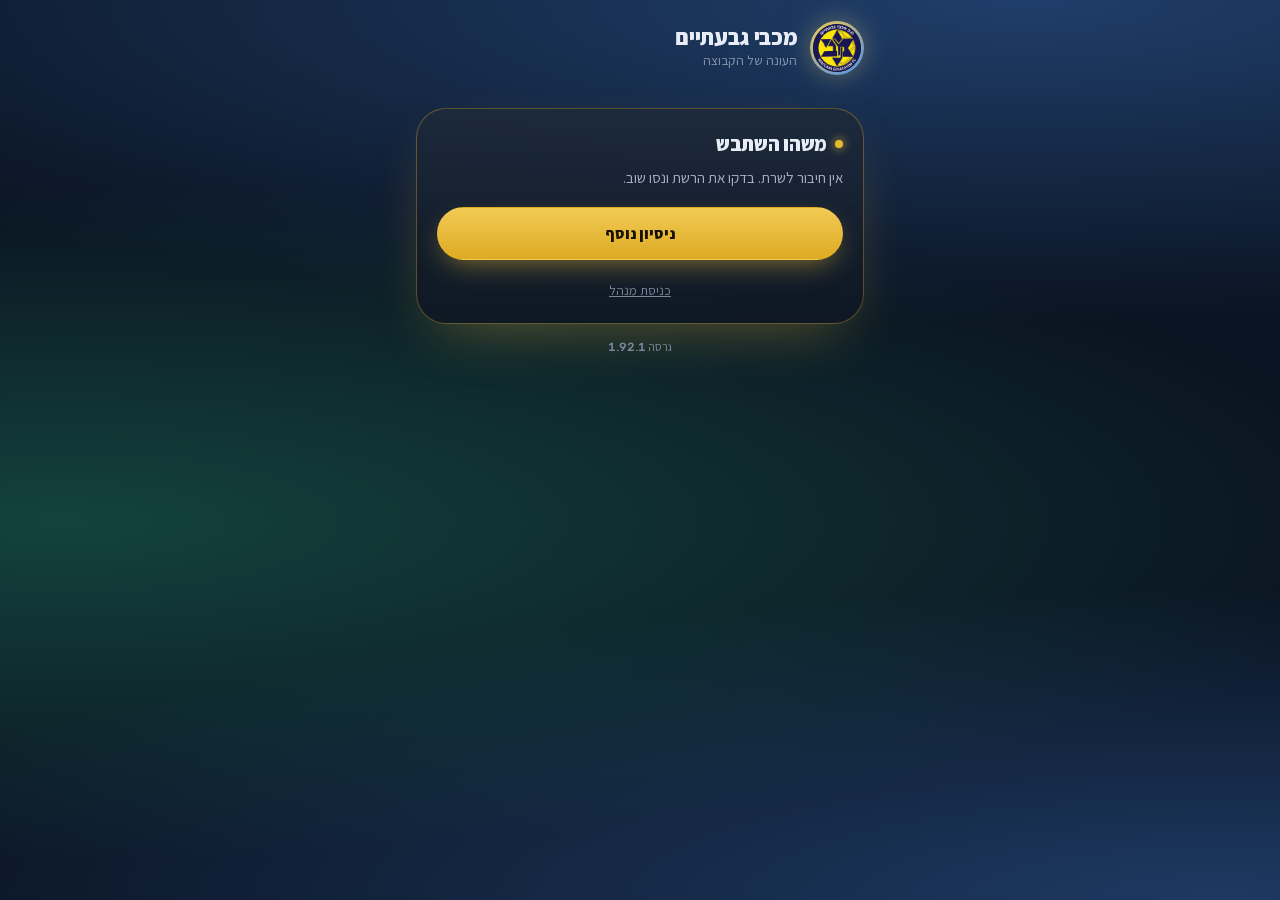
==== commit bdd6fd2f: "League sheet: home or away on every game, from the sheet's team's side Co-Authored-By: Claude Opus 5" ====
--- a/index.html
+++ b/index.html
@@ -13,7 +13,7 @@
 <link rel="apple-touch-icon" sizes="180x180" href="./icons/apple-touch-icon.png" />
 <link rel="manifest" href="./manifest.webmanifest" />
 
-<link rel="stylesheet" href="./styles.css?v=1.92.0" />
+<link rel="stylesheet" href="./styles.css?v=1.92.1" />
 <!-- The fonts, asked for with the stylesheet. Otherwise a font is fetched
      only once text using it is laid out: the home screen drew in the
      fallback font, then swapped, and a button measured in the narrower
@@ -31,38 +31,38 @@
      fails if a module is missing here. -->
 <script type="importmap">
 { "imports": {
-  "./src/app.js": "./src/app.js?v=1.92.0",
-  "./src/bridge.js": "./src/bridge.js?v=1.92.0",
-  "./src/components.js": "./src/components.js?v=1.92.0",
-  "./src/config.js": "./src/config.js?v=1.92.0",
-  "./src/fixtures.js": "./src/fixtures.js?v=1.92.0",
-  "./src/format.js": "./src/format.js?v=1.92.0",
-  "./src/gallery.js": "./src/gallery.js?v=1.92.0",
-  "./src/icons.js": "./src/icons.js?v=1.92.0",
-  "./src/imaging.js": "./src/imaging.js?v=1.92.0",
-  "./src/importer.js": "./src/importer.js?v=1.92.0",
-  "./src/install.js": "./src/install.js?v=1.92.0",
-  "./src/lineup-text.js": "./src/lineup-text.js?v=1.92.0",
-  "./src/live/model.js": "./src/live/model.js?v=1.92.0",
-  "./src/live/sync.js": "./src/live/sync.js?v=1.92.0",
-  "./src/minutes.js": "./src/minutes.js?v=1.92.0",
-  "./src/positions.js": "./src/positions.js?v=1.92.0",
-  "./src/posters.js": "./src/posters.js?v=1.92.0",
-  "./src/season.js": "./src/season.js?v=1.92.0",
-  "./src/store.js": "./src/store.js?v=1.92.0",
-  "./src/trainings.js": "./src/trainings.js?v=1.92.0",
-  "./src/league.js": "./src/league.js?v=1.92.0",
-  "./src/views/league.js": "./src/views/league.js?v=1.92.0",
-  "./src/ui/sheet.js": "./src/ui/sheet.js?v=1.92.0",
-  "./src/updater.js": "./src/updater.js?v=1.92.0",
-  "./src/views/admin.js": "./src/views/admin.js?v=1.92.0",
-  "./src/views/gallery.js": "./src/views/gallery.js?v=1.92.0",
-  "./src/views/gate.js": "./src/views/gate.js?v=1.92.0",
-  "./src/views/home.js": "./src/views/home.js?v=1.92.0",
-  "./src/views/live.js": "./src/views/live.js?v=1.92.0",
-  "./src/views/media.js": "./src/views/media.js?v=1.92.0",
-  "./src/views/minutes.js": "./src/views/minutes.js?v=1.92.0",
-  "./src/views/stats.js": "./src/views/stats.js?v=1.92.0"
+  "./src/app.js": "./src/app.js?v=1.92.1",
+  "./src/bridge.js": "./src/bridge.js?v=1.92.1",
+  "./src/components.js": "./src/components.js?v=1.92.1",
+  "./src/config.js": "./src/config.js?v=1.92.1",
+  "./src/fixtures.js": "./src/fixtures.js?v=1.92.1",
+  "./src/format.js": "./src/format.js?v=1.92.1",
+  "./src/gallery.js": "./src/gallery.js?v=1.92.1",
+  "./src/icons.js": "./src/icons.js?v=1.92.1",
+  "./src/imaging.js": "./src/imaging.js?v=1.92.1",
+  "./src/importer.js": "./src/importer.js?v=1.92.1",
+  "./src/install.js": "./src/install.js?v=1.92.1",
+  "./src/lineup-text.js": "./src/lineup-text.js?v=1.92.1",
+  "./src/live/model.js": "./src/live/model.js?v=1.92.1",
+  "./src/live/sync.js": "./src/live/sync.js?v=1.92.1",
+  "./src/minutes.js": "./src/minutes.js?v=1.92.1",
+  "./src/positions.js": "./src/positions.js?v=1.92.1",
+  "./src/posters.js": "./src/posters.js?v=1.92.1",
+  "./src/season.js": "./src/season.js?v=1.92.1",
+  "./src/store.js": "./src/store.js?v=1.92.1",
+  "./src/trainings.js": "./src/trainings.js?v=1.92.1",
+  "./src/league.js": "./src/league.js?v=1.92.1",
+  "./src/views/league.js": "./src/views/league.js?v=1.92.1",
+  "./src/ui/sheet.js": "./src/ui/sheet.js?v=1.92.1",
+  "./src/updater.js": "./src/updater.js?v=1.92.1",
+  "./src/views/admin.js": "./src/views/admin.js?v=1.92.1",
+  "./src/views/gallery.js": "./src/views/gallery.js?v=1.92.1",
+  "./src/views/gate.js": "./src/views/gate.js?v=1.92.1",
+  "./src/views/home.js": "./src/views/home.js?v=1.92.1",
+  "./src/views/live.js": "./src/views/live.js?v=1.92.1",
+  "./src/views/media.js": "./src/views/media.js?v=1.92.1",
+  "./src/views/minutes.js": "./src/views/minutes.js?v=1.92.1",
+  "./src/views/stats.js": "./src/views/stats.js?v=1.92.1"
 } }
 </script>
 <!-- Every module, fetched side by side from the start. Without this the
@@ -70,41 +70,41 @@
      then what those import — a round trip each: to the server on a first
      open, and a trip through the service worker's copy on every other.
      tests/pwa.mjs fails if one is missing. -->
-<link rel="modulepreload" href="./src/app.js?v=1.92.0" />
-<link rel="modulepreload" href="./src/bridge.js?v=1.92.0" />
-<link rel="modulepreload" href="./src/components.js?v=1.92.0" />
-<link rel="modulepreload" href="./src/config.js?v=1.92.0" />
-<link rel="modulepreload" href="./src/fixtures.js?v=1.92.0" />
-<link rel="modulepreload" href="./src/format.js?v=1.92.0" />
-<link rel="modulepreload" href="./src/gallery.js?v=1.92.0" />
-<link rel="modulepreload" href="./src/icons.js?v=1.92.0" />
-<link rel="modulepreload" href="./src/imaging.js?v=1.92.0" />
-<link rel="modulepreload" href="./src/importer.js?v=1.92.0" />
-<link rel="modulepreload" href="./src/install.js?v=1.92.0" />
-<link rel="modulepreload" href="./src/lineup-text.js?v=1.92.0" />
-<link rel="modulepreload" href="./src/live/model.js?v=1.92.0" />
-<link rel="modulepreload" href="./src/live/sync.js?v=1.92.0" />
-<link rel="modulepreload" href="./src/minutes.js?v=1.92.0" />
-<link rel="modulepreload" href="./src/positions.js?v=1.92.0" />
-<link rel="modulepreload" href="./src/posters.js?v=1.92.0" />
-<link rel="modulepreload" href="./src/season.js?v=1.92.0" />
-<link rel="modulepreload" href="./src/store.js?v=1.92.0" />
-<link rel="modulepreload" href="./src/trainings.js?v=1.92.0" />
-<link rel="modulepreload" href="./src/league.js?v=1.92.0" />
-<link rel="modulepreload" href="./src/views/league.js?v=1.92.0" />
-<link rel="modulepreload" href="./src/ui/sheet.js?v=1.92.0" />
-<link rel="modulepreload" href="./src/updater.js?v=1.92.0" />
-<link rel="modulepreload" href="./src/views/admin.js?v=1.92.0" />
-<link rel="modulepreload" href="./src/views/gallery.js?v=1.92.0" />
-<link rel="modulepreload" href="./src/views/gate.js?v=1.92.0" />
-<link rel="modulepreload" href="./src/views/home.js?v=1.92.0" />
-<link rel="modulepreload" href="./src/views/live.js?v=1.92.0" />
-<link rel="modulepreload" href="./src/views/media.js?v=1.92.0" />
-<link rel="modulepreload" href="./src/views/minutes.js?v=1.92.0" />
-<link rel="modulepreload" href="./src/views/stats.js?v=1.92.0" />
+<link rel="modulepreload" href="./src/app.js?v=1.92.1" />
+<link rel="modulepreload" href="./src/bridge.js?v=1.92.1" />
+<link rel="modulepreload" href="./src/components.js?v=1.92.1" />
+<link rel="modulepreload" href="./src/config.js?v=1.92.1" />
+<link rel="modulepreload" href="./src/fixtures.js?v=1.92.1" />
+<link rel="modulepreload" href="./src/format.js?v=1.92.1" />
+<link rel="modulepreload" href="./src/gallery.js?v=1.92.1" />
+<link rel="modulepreload" href="./src/icons.js?v=1.92.1" />
+<link rel="modulepreload" href="./src/imaging.js?v=1.92.1" />
+<link rel="modulepreload" href="./src/importer.js?v=1.92.1" />
+<link rel="modulepreload" href="./src/install.js?v=1.92.1" />
+<link rel="modulepreload" href="./src/lineup-text.js?v=1.92.1" />
+<link rel="modulepreload" href="./src/live/model.js?v=1.92.1" />
+<link rel="modulepreload" href="./src/live/sync.js?v=1.92.1" />
+<link rel="modulepreload" href="./src/minutes.js?v=1.92.1" />
+<link rel="modulepreload" href="./src/positions.js?v=1.92.1" />
+<link rel="modulepreload" href="./src/posters.js?v=1.92.1" />
+<link rel="modulepreload" href="./src/season.js?v=1.92.1" />
+<link rel="modulepreload" href="./src/store.js?v=1.92.1" />
+<link rel="modulepreload" href="./src/trainings.js?v=1.92.1" />
+<link rel="modulepreload" href="./src/league.js?v=1.92.1" />
+<link rel="modulepreload" href="./src/views/league.js?v=1.92.1" />
+<link rel="modulepreload" href="./src/ui/sheet.js?v=1.92.1" />
+<link rel="modulepreload" href="./src/updater.js?v=1.92.1" />
+<link rel="modulepreload" href="./src/views/admin.js?v=1.92.1" />
+<link rel="modulepreload" href="./src/views/gallery.js?v=1.92.1" />
+<link rel="modulepreload" href="./src/views/gate.js?v=1.92.1" />
+<link rel="modulepreload" href="./src/views/home.js?v=1.92.1" />
+<link rel="modulepreload" href="./src/views/live.js?v=1.92.1" />
+<link rel="modulepreload" href="./src/views/media.js?v=1.92.1" />
+<link rel="modulepreload" href="./src/views/minutes.js?v=1.92.1" />
+<link rel="modulepreload" href="./src/views/stats.js?v=1.92.1" />
 <!-- The running version. `node tools/bump.mjs` rewrites it together with
      version.json and sw.js; the updater compares it with version.json. -->
-<script>window._BUNDLE_VERSION = '1.92.0';</script>
+<script>window._BUNDLE_VERSION = '1.92.1';</script>
 </head>
 <body>
   <div id="app"></div>
@@ -114,6 +114,6 @@
       <p class="note">הדף מחשב את נתוני העונה בדפדפן. יש להפעיל JavaScript כדי לראות אותו.</p>
     </div></section></main>
   </noscript>
-  <script type="module" src="./src/app.js?v=1.92.0"></script>
+  <script type="module" src="./src/app.js?v=1.92.1"></script>
 </body>
 </html>
--- a/styles.css
+++ b/styles.css
@@ -2368,7 +2368,14 @@
 .lg-line .sc { flex: none; min-width: .8em; text-align: center; font-size: .95rem; }
 .lg-line .sc.op { color: var(--faint); font-weight: 600; }
 .lg-line .dash { flex: none; color: var(--faint); }
-.lg-rd { flex: none; font-size: .7rem; color: var(--faint); }
+.lg-rd { flex: none; display: flex; flex-direction: column; align-items: flex-end; gap: .15rem; font-size: .7rem; color: var(--faint); }
+/* Home or away, from the sheet's team's side: gold home, blue away, as the
+   two series everywhere else. */
+.lg-ha {
+  font-style: normal; font-size: .6rem; font-weight: 700; line-height: 1.45; padding: 0 .4rem; border-radius: var(--r-pill);
+  color: var(--gold); border: 1px solid var(--gold-line);
+}
+.lg-ha.away { color: var(--blue); border-color: rgba(109, 179, 245, .4); }
 
 /* The line on the next-match card. */
 .lg-next {
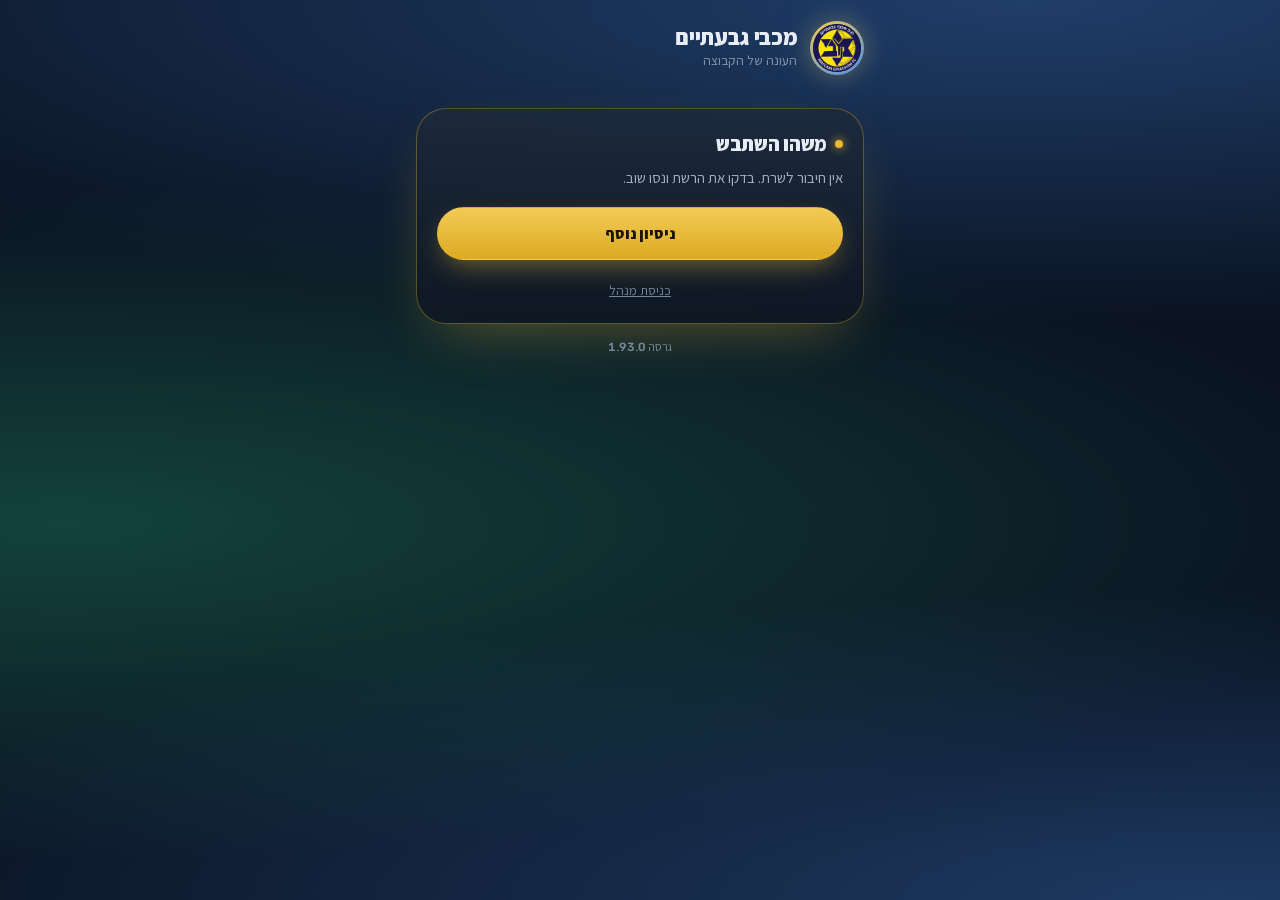
==== commit 712ac68e: "League: our saved result moves the table at once; a different result on the league site alerts the m" ====
--- a/index.html
+++ b/index.html
@@ -13,7 +13,7 @@
 <link rel="apple-touch-icon" sizes="180x180" href="./icons/apple-touch-icon.png" />
 <link rel="manifest" href="./manifest.webmanifest" />
 
-<link rel="stylesheet" href="./styles.css?v=1.92.1" />
+<link rel="stylesheet" href="./styles.css?v=1.93.0" />
 <!-- The fonts, asked for with the stylesheet. Otherwise a font is fetched
      only once text using it is laid out: the home screen drew in the
      fallback font, then swapped, and a button measured in the narrower
@@ -31,38 +31,38 @@
      fails if a module is missing here. -->
 <script type="importmap">
 { "imports": {
-  "./src/app.js": "./src/app.js?v=1.92.1",
-  "./src/bridge.js": "./src/bridge.js?v=1.92.1",
-  "./src/components.js": "./src/components.js?v=1.92.1",
-  "./src/config.js": "./src/config.js?v=1.92.1",
-  "./src/fixtures.js": "./src/fixtures.js?v=1.92.1",
-  "./src/format.js": "./src/format.js?v=1.92.1",
-  "./src/gallery.js": "./src/gallery.js?v=1.92.1",
-  "./src/icons.js": "./src/icons.js?v=1.92.1",
-  "./src/imaging.js": "./src/imaging.js?v=1.92.1",
-  "./src/importer.js": "./src/importer.js?v=1.92.1",
-  "./src/install.js": "./src/install.js?v=1.92.1",
-  "./src/lineup-text.js": "./src/lineup-text.js?v=1.92.1",
-  "./src/live/model.js": "./src/live/model.js?v=1.92.1",
-  "./src/live/sync.js": "./src/live/sync.js?v=1.92.1",
-  "./src/minutes.js": "./src/minutes.js?v=1.92.1",
-  "./src/positions.js": "./src/positions.js?v=1.92.1",
-  "./src/posters.js": "./src/posters.js?v=1.92.1",
-  "./src/season.js": "./src/season.js?v=1.92.1",
-  "./src/store.js": "./src/store.js?v=1.92.1",
-  "./src/trainings.js": "./src/trainings.js?v=1.92.1",
-  "./src/league.js": "./src/league.js?v=1.92.1",
-  "./src/views/league.js": "./src/views/league.js?v=1.92.1",
-  "./src/ui/sheet.js": "./src/ui/sheet.js?v=1.92.1",
-  "./src/updater.js": "./src/updater.js?v=1.92.1",
-  "./src/views/admin.js": "./src/views/admin.js?v=1.92.1",
-  "./src/views/gallery.js": "./src/views/gallery.js?v=1.92.1",
-  "./src/views/gate.js": "./src/views/gate.js?v=1.92.1",
-  "./src/views/home.js": "./src/views/home.js?v=1.92.1",
-  "./src/views/live.js": "./src/views/live.js?v=1.92.1",
-  "./src/views/media.js": "./src/views/media.js?v=1.92.1",
-  "./src/views/minutes.js": "./src/views/minutes.js?v=1.92.1",
-  "./src/views/stats.js": "./src/views/stats.js?v=1.92.1"
+  "./src/app.js": "./src/app.js?v=1.93.0",
+  "./src/bridge.js": "./src/bridge.js?v=1.93.0",
+  "./src/components.js": "./src/components.js?v=1.93.0",
+  "./src/config.js": "./src/config.js?v=1.93.0",
+  "./src/fixtures.js": "./src/fixtures.js?v=1.93.0",
+  "./src/format.js": "./src/format.js?v=1.93.0",
+  "./src/gallery.js": "./src/gallery.js?v=1.93.0",
+  "./src/icons.js": "./src/icons.js?v=1.93.0",
+  "./src/imaging.js": "./src/imaging.js?v=1.93.0",
+  "./src/importer.js": "./src/importer.js?v=1.93.0",
+  "./src/install.js": "./src/install.js?v=1.93.0",
+  "./src/lineup-text.js": "./src/lineup-text.js?v=1.93.0",
+  "./src/live/model.js": "./src/live/model.js?v=1.93.0",
+  "./src/live/sync.js": "./src/live/sync.js?v=1.93.0",
+  "./src/minutes.js": "./src/minutes.js?v=1.93.0",
+  "./src/positions.js": "./src/positions.js?v=1.93.0",
+  "./src/posters.js": "./src/posters.js?v=1.93.0",
+  "./src/season.js": "./src/season.js?v=1.93.0",
+  "./src/store.js": "./src/store.js?v=1.93.0",
+  "./src/trainings.js": "./src/trainings.js?v=1.93.0",
+  "./src/league.js": "./src/league.js?v=1.93.0",
+  "./src/views/league.js": "./src/views/league.js?v=1.93.0",
+  "./src/ui/sheet.js": "./src/ui/sheet.js?v=1.93.0",
+  "./src/updater.js": "./src/updater.js?v=1.93.0",
+  "./src/views/admin.js": "./src/views/admin.js?v=1.93.0",
+  "./src/views/gallery.js": "./src/views/gallery.js?v=1.93.0",
+  "./src/views/gate.js": "./src/views/gate.js?v=1.93.0",
+  "./src/views/home.js": "./src/views/home.js?v=1.93.0",
+  "./src/views/live.js": "./src/views/live.js?v=1.93.0",
+  "./src/views/media.js": "./src/views/media.js?v=1.93.0",
+  "./src/views/minutes.js": "./src/views/minutes.js?v=1.93.0",
+  "./src/views/stats.js": "./src/views/stats.js?v=1.93.0"
 } }
 </script>
 <!-- Every module, fetched side by side from the start. Without this the
@@ -70,41 +70,41 @@
      then what those import — a round trip each: to the server on a first
      open, and a trip through the service worker's copy on every other.
      tests/pwa.mjs fails if one is missing. -->
-<link rel="modulepreload" href="./src/app.js?v=1.92.1" />
-<link rel="modulepreload" href="./src/bridge.js?v=1.92.1" />
-<link rel="modulepreload" href="./src/components.js?v=1.92.1" />
-<link rel="modulepreload" href="./src/config.js?v=1.92.1" />
-<link rel="modulepreload" href="./src/fixtures.js?v=1.92.1" />
-<link rel="modulepreload" href="./src/format.js?v=1.92.1" />
-<link rel="modulepreload" href="./src/gallery.js?v=1.92.1" />
-<link rel="modulepreload" href="./src/icons.js?v=1.92.1" />
-<link rel="modulepreload" href="./src/imaging.js?v=1.92.1" />
-<link rel="modulepreload" href="./src/importer.js?v=1.92.1" />
-<link rel="modulepreload" href="./src/install.js?v=1.92.1" />
-<link rel="modulepreload" href="./src/lineup-text.js?v=1.92.1" />
-<link rel="modulepreload" href="./src/live/model.js?v=1.92.1" />
-<link rel="modulepreload" href="./src/live/sync.js?v=1.92.1" />
-<link rel="modulepreload" href="./src/minutes.js?v=1.92.1" />
-<link rel="modulepreload" href="./src/positions.js?v=1.92.1" />
-<link rel="modulepreload" href="./src/posters.js?v=1.92.1" />
-<link rel="modulepreload" href="./src/season.js?v=1.92.1" />
-<link rel="modulepreload" href="./src/store.js?v=1.92.1" />
-<link rel="modulepreload" href="./src/trainings.js?v=1.92.1" />
-<link rel="modulepreload" href="./src/league.js?v=1.92.1" />
-<link rel="modulepreload" href="./src/views/league.js?v=1.92.1" />
-<link rel="modulepreload" href="./src/ui/sheet.js?v=1.92.1" />
-<link rel="modulepreload" href="./src/updater.js?v=1.92.1" />
-<link rel="modulepreload" href="./src/views/admin.js?v=1.92.1" />
-<link rel="modulepreload" href="./src/views/gallery.js?v=1.92.1" />
-<link rel="modulepreload" href="./src/views/gate.js?v=1.92.1" />
-<link rel="modulepreload" href="./src/views/home.js?v=1.92.1" />
-<link rel="modulepreload" href="./src/views/live.js?v=1.92.1" />
-<link rel="modulepreload" href="./src/views/media.js?v=1.92.1" />
-<link rel="modulepreload" href="./src/views/minutes.js?v=1.92.1" />
-<link rel="modulepreload" href="./src/views/stats.js?v=1.92.1" />
+<link rel="modulepreload" href="./src/app.js?v=1.93.0" />
+<link rel="modulepreload" href="./src/bridge.js?v=1.93.0" />
+<link rel="modulepreload" href="./src/components.js?v=1.93.0" />
+<link rel="modulepreload" href="./src/config.js?v=1.93.0" />
+<link rel="modulepreload" href="./src/fixtures.js?v=1.93.0" />
+<link rel="modulepreload" href="./src/format.js?v=1.93.0" />
+<link rel="modulepreload" href="./src/gallery.js?v=1.93.0" />
+<link rel="modulepreload" href="./src/icons.js?v=1.93.0" />
+<link rel="modulepreload" href="./src/imaging.js?v=1.93.0" />
+<link rel="modulepreload" href="./src/importer.js?v=1.93.0" />
+<link rel="modulepreload" href="./src/install.js?v=1.93.0" />
+<link rel="modulepreload" href="./src/lineup-text.js?v=1.93.0" />
+<link rel="modulepreload" href="./src/live/model.js?v=1.93.0" />
+<link rel="modulepreload" href="./src/live/sync.js?v=1.93.0" />
+<link rel="modulepreload" href="./src/minutes.js?v=1.93.0" />
+<link rel="modulepreload" href="./src/positions.js?v=1.93.0" />
+<link rel="modulepreload" href="./src/posters.js?v=1.93.0" />
+<link rel="modulepreload" href="./src/season.js?v=1.93.0" />
+<link rel="modulepreload" href="./src/store.js?v=1.93.0" />
+<link rel="modulepreload" href="./src/trainings.js?v=1.93.0" />
+<link rel="modulepreload" href="./src/league.js?v=1.93.0" />
+<link rel="modulepreload" href="./src/views/league.js?v=1.93.0" />
+<link rel="modulepreload" href="./src/ui/sheet.js?v=1.93.0" />
+<link rel="modulepreload" href="./src/updater.js?v=1.93.0" />
+<link rel="modulepreload" href="./src/views/admin.js?v=1.93.0" />
+<link rel="modulepreload" href="./src/views/gallery.js?v=1.93.0" />
+<link rel="modulepreload" href="./src/views/gate.js?v=1.93.0" />
+<link rel="modulepreload" href="./src/views/home.js?v=1.93.0" />
+<link rel="modulepreload" href="./src/views/live.js?v=1.93.0" />
+<link rel="modulepreload" href="./src/views/media.js?v=1.93.0" />
+<link rel="modulepreload" href="./src/views/minutes.js?v=1.93.0" />
+<link rel="modulepreload" href="./src/views/stats.js?v=1.93.0" />
 <!-- The running version. `node tools/bump.mjs` rewrites it together with
      version.json and sw.js; the updater compares it with version.json. -->
-<script>window._BUNDLE_VERSION = '1.92.1';</script>
+<script>window._BUNDLE_VERSION = '1.93.0';</script>
 </head>
 <body>
   <div id="app"></div>
@@ -114,6 +114,6 @@
       <p class="note">הדף מחשב את נתוני העונה בדפדפן. יש להפעיל JavaScript כדי לראות אותו.</p>
     </div></section></main>
   </noscript>
-  <script type="module" src="./src/app.js?v=1.92.1"></script>
+  <script type="module" src="./src/app.js?v=1.93.0"></script>
 </body>
 </html>
--- a/styles.css
+++ b/styles.css
@@ -2405,3 +2405,14 @@
   background: var(--well); border: 1px solid rgba(255, 255, 255, .11); border-radius: 12px; padding: .5rem .6rem; min-height: 40px;
 }
 .lg-map.miss select { border-color: var(--gold-line); color: var(--gold); }
+
+/* A result of ours the league site has otherwise (the manager's). */
+/* The text takes the row; "checked" goes under it, at the end. */
+.mn-home.lg-alert > div { flex: 1 1 calc(100% - 42px); }
+.mn-home.lg-alert > .btn { margin-inline-start: auto; }
+.lg-alert ul li { display: grid; gap: .2rem; }
+.mn-alert.lg-alert li > span.lg-mm { color: var(--text); font-size: .84rem; }
+.lg-alert .lg-mm .score { display: inline-flex; vertical-align: -1px; font-size: .95rem; margin-inline: .15rem; }
+.mn-alert.lg-alert p.lg-alert-note { margin-top: .5rem; font-size: .78rem; color: var(--muted); }
+.card .lg-alert { margin: .8rem 0 0; }
+#league-admin .card > .note { margin: .7rem 0 0; }
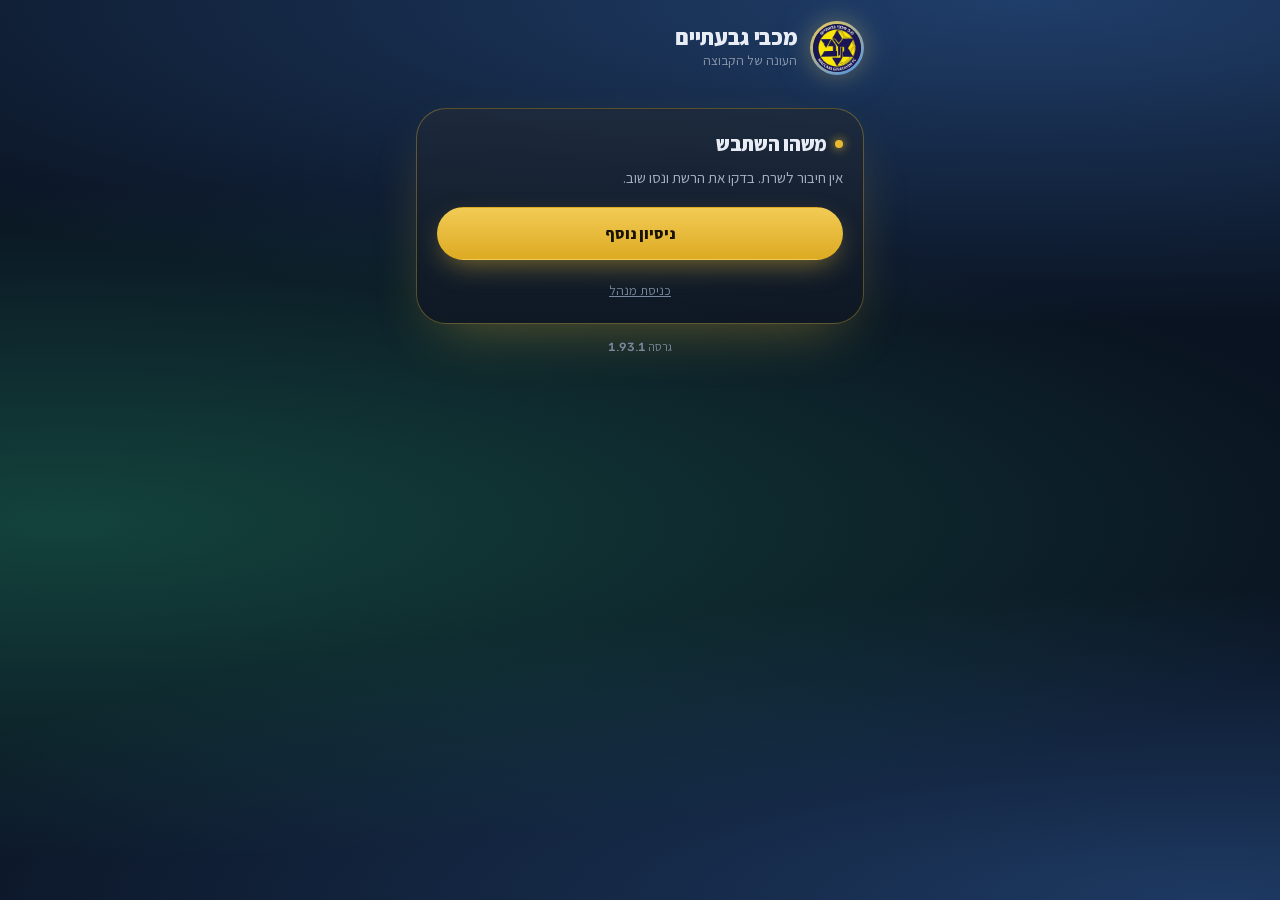
==== commit 79297103: "A round opponent crest fills its plaque like ours; other shapes keep the margin Co-Authored-By: Clau" ====
--- a/index.html
+++ b/index.html
@@ -13,7 +13,7 @@
 <link rel="apple-touch-icon" sizes="180x180" href="./icons/apple-touch-icon.png" />
 <link rel="manifest" href="./manifest.webmanifest" />
 
-<link rel="stylesheet" href="./styles.css?v=1.93.0" />
+<link rel="stylesheet" href="./styles.css?v=1.93.1" />
 <!-- The fonts, asked for with the stylesheet. Otherwise a font is fetched
      only once text using it is laid out: the home screen drew in the
      fallback font, then swapped, and a button measured in the narrower
@@ -31,38 +31,38 @@
      fails if a module is missing here. -->
 <script type="importmap">
 { "imports": {
-  "./src/app.js": "./src/app.js?v=1.93.0",
-  "./src/bridge.js": "./src/bridge.js?v=1.93.0",
-  "./src/components.js": "./src/components.js?v=1.93.0",
-  "./src/config.js": "./src/config.js?v=1.93.0",
-  "./src/fixtures.js": "./src/fixtures.js?v=1.93.0",
-  "./src/format.js": "./src/format.js?v=1.93.0",
-  "./src/gallery.js": "./src/gallery.js?v=1.93.0",
-  "./src/icons.js": "./src/icons.js?v=1.93.0",
-  "./src/imaging.js": "./src/imaging.js?v=1.93.0",
-  "./src/importer.js": "./src/importer.js?v=1.93.0",
-  "./src/install.js": "./src/install.js?v=1.93.0",
-  "./src/lineup-text.js": "./src/lineup-text.js?v=1.93.0",
-  "./src/live/model.js": "./src/live/model.js?v=1.93.0",
-  "./src/live/sync.js": "./src/live/sync.js?v=1.93.0",
-  "./src/minutes.js": "./src/minutes.js?v=1.93.0",
-  "./src/positions.js": "./src/positions.js?v=1.93.0",
-  "./src/posters.js": "./src/posters.js?v=1.93.0",
-  "./src/season.js": "./src/season.js?v=1.93.0",
-  "./src/store.js": "./src/store.js?v=1.93.0",
-  "./src/trainings.js": "./src/trainings.js?v=1.93.0",
-  "./src/league.js": "./src/league.js?v=1.93.0",
-  "./src/views/league.js": "./src/views/league.js?v=1.93.0",
-  "./src/ui/sheet.js": "./src/ui/sheet.js?v=1.93.0",
-  "./src/updater.js": "./src/updater.js?v=1.93.0",
-  "./src/views/admin.js": "./src/views/admin.js?v=1.93.0",
-  "./src/views/gallery.js": "./src/views/gallery.js?v=1.93.0",
-  "./src/views/gate.js": "./src/views/gate.js?v=1.93.0",
-  "./src/views/home.js": "./src/views/home.js?v=1.93.0",
-  "./src/views/live.js": "./src/views/live.js?v=1.93.0",
-  "./src/views/media.js": "./src/views/media.js?v=1.93.0",
-  "./src/views/minutes.js": "./src/views/minutes.js?v=1.93.0",
-  "./src/views/stats.js": "./src/views/stats.js?v=1.93.0"
+  "./src/app.js": "./src/app.js?v=1.93.1",
+  "./src/bridge.js": "./src/bridge.js?v=1.93.1",
+  "./src/components.js": "./src/components.js?v=1.93.1",
+  "./src/config.js": "./src/config.js?v=1.93.1",
+  "./src/fixtures.js": "./src/fixtures.js?v=1.93.1",
+  "./src/format.js": "./src/format.js?v=1.93.1",
+  "./src/gallery.js": "./src/gallery.js?v=1.93.1",
+  "./src/icons.js": "./src/icons.js?v=1.93.1",
+  "./src/imaging.js": "./src/imaging.js?v=1.93.1",
+  "./src/importer.js": "./src/importer.js?v=1.93.1",
+  "./src/install.js": "./src/install.js?v=1.93.1",
+  "./src/lineup-text.js": "./src/lineup-text.js?v=1.93.1",
+  "./src/live/model.js": "./src/live/model.js?v=1.93.1",
+  "./src/live/sync.js": "./src/live/sync.js?v=1.93.1",
+  "./src/minutes.js": "./src/minutes.js?v=1.93.1",
+  "./src/positions.js": "./src/positions.js?v=1.93.1",
+  "./src/posters.js": "./src/posters.js?v=1.93.1",
+  "./src/season.js": "./src/season.js?v=1.93.1",
+  "./src/store.js": "./src/store.js?v=1.93.1",
+  "./src/trainings.js": "./src/trainings.js?v=1.93.1",
+  "./src/league.js": "./src/league.js?v=1.93.1",
+  "./src/views/league.js": "./src/views/league.js?v=1.93.1",
+  "./src/ui/sheet.js": "./src/ui/sheet.js?v=1.93.1",
+  "./src/updater.js": "./src/updater.js?v=1.93.1",
+  "./src/views/admin.js": "./src/views/admin.js?v=1.93.1",
+  "./src/views/gallery.js": "./src/views/gallery.js?v=1.93.1",
+  "./src/views/gate.js": "./src/views/gate.js?v=1.93.1",
+  "./src/views/home.js": "./src/views/home.js?v=1.93.1",
+  "./src/views/live.js": "./src/views/live.js?v=1.93.1",
+  "./src/views/media.js": "./src/views/media.js?v=1.93.1",
+  "./src/views/minutes.js": "./src/views/minutes.js?v=1.93.1",
+  "./src/views/stats.js": "./src/views/stats.js?v=1.93.1"
 } }
 </script>
 <!-- Every module, fetched side by side from the start. Without this the
@@ -70,41 +70,41 @@
      then what those import — a round trip each: to the server on a first
      open, and a trip through the service worker's copy on every other.
      tests/pwa.mjs fails if one is missing. -->
-<link rel="modulepreload" href="./src/app.js?v=1.93.0" />
-<link rel="modulepreload" href="./src/bridge.js?v=1.93.0" />
-<link rel="modulepreload" href="./src/components.js?v=1.93.0" />
-<link rel="modulepreload" href="./src/config.js?v=1.93.0" />
-<link rel="modulepreload" href="./src/fixtures.js?v=1.93.0" />
-<link rel="modulepreload" href="./src/format.js?v=1.93.0" />
-<link rel="modulepreload" href="./src/gallery.js?v=1.93.0" />
-<link rel="modulepreload" href="./src/icons.js?v=1.93.0" />
-<link rel="modulepreload" href="./src/imaging.js?v=1.93.0" />
-<link rel="modulepreload" href="./src/importer.js?v=1.93.0" />
-<link rel="modulepreload" href="./src/install.js?v=1.93.0" />
-<link rel="modulepreload" href="./src/lineup-text.js?v=1.93.0" />
-<link rel="modulepreload" href="./src/live/model.js?v=1.93.0" />
-<link rel="modulepreload" href="./src/live/sync.js?v=1.93.0" />
-<link rel="modulepreload" href="./src/minutes.js?v=1.93.0" />
-<link rel="modulepreload" href="./src/positions.js?v=1.93.0" />
-<link rel="modulepreload" href="./src/posters.js?v=1.93.0" />
-<link rel="modulepreload" href="./src/season.js?v=1.93.0" />
-<link rel="modulepreload" href="./src/store.js?v=1.93.0" />
-<link rel="modulepreload" href="./src/trainings.js?v=1.93.0" />
-<link rel="modulepreload" href="./src/league.js?v=1.93.0" />
-<link rel="modulepreload" href="./src/views/league.js?v=1.93.0" />
-<link rel="modulepreload" href="./src/ui/sheet.js?v=1.93.0" />
-<link rel="modulepreload" href="./src/updater.js?v=1.93.0" />
-<link rel="modulepreload" href="./src/views/admin.js?v=1.93.0" />
-<link rel="modulepreload" href="./src/views/gallery.js?v=1.93.0" />
-<link rel="modulepreload" href="./src/views/gate.js?v=1.93.0" />
-<link rel="modulepreload" href="./src/views/home.js?v=1.93.0" />
-<link rel="modulepreload" href="./src/views/live.js?v=1.93.0" />
-<link rel="modulepreload" href="./src/views/media.js?v=1.93.0" />
-<link rel="modulepreload" href="./src/views/minutes.js?v=1.93.0" />
-<link rel="modulepreload" href="./src/views/stats.js?v=1.93.0" />
+<link rel="modulepreload" href="./src/app.js?v=1.93.1" />
+<link rel="modulepreload" href="./src/bridge.js?v=1.93.1" />
+<link rel="modulepreload" href="./src/components.js?v=1.93.1" />
+<link rel="modulepreload" href="./src/config.js?v=1.93.1" />
+<link rel="modulepreload" href="./src/fixtures.js?v=1.93.1" />
+<link rel="modulepreload" href="./src/format.js?v=1.93.1" />
+<link rel="modulepreload" href="./src/gallery.js?v=1.93.1" />
+<link rel="modulepreload" href="./src/icons.js?v=1.93.1" />
+<link rel="modulepreload" href="./src/imaging.js?v=1.93.1" />
+<link rel="modulepreload" href="./src/importer.js?v=1.93.1" />
+<link rel="modulepreload" href="./src/install.js?v=1.93.1" />
+<link rel="modulepreload" href="./src/lineup-text.js?v=1.93.1" />
+<link rel="modulepreload" href="./src/live/model.js?v=1.93.1" />
+<link rel="modulepreload" href="./src/live/sync.js?v=1.93.1" />
+<link rel="modulepreload" href="./src/minutes.js?v=1.93.1" />
+<link rel="modulepreload" href="./src/positions.js?v=1.93.1" />
+<link rel="modulepreload" href="./src/posters.js?v=1.93.1" />
+<link rel="modulepreload" href="./src/season.js?v=1.93.1" />
+<link rel="modulepreload" href="./src/store.js?v=1.93.1" />
+<link rel="modulepreload" href="./src/trainings.js?v=1.93.1" />
+<link rel="modulepreload" href="./src/league.js?v=1.93.1" />
+<link rel="modulepreload" href="./src/views/league.js?v=1.93.1" />
+<link rel="modulepreload" href="./src/ui/sheet.js?v=1.93.1" />
+<link rel="modulepreload" href="./src/updater.js?v=1.93.1" />
+<link rel="modulepreload" href="./src/views/admin.js?v=1.93.1" />
+<link rel="modulepreload" href="./src/views/gallery.js?v=1.93.1" />
+<link rel="modulepreload" href="./src/views/gate.js?v=1.93.1" />
+<link rel="modulepreload" href="./src/views/home.js?v=1.93.1" />
+<link rel="modulepreload" href="./src/views/live.js?v=1.93.1" />
+<link rel="modulepreload" href="./src/views/media.js?v=1.93.1" />
+<link rel="modulepreload" href="./src/views/minutes.js?v=1.93.1" />
+<link rel="modulepreload" href="./src/views/stats.js?v=1.93.1" />
 <!-- The running version. `node tools/bump.mjs` rewrites it together with
      version.json and sw.js; the updater compares it with version.json. -->
-<script>window._BUNDLE_VERSION = '1.93.0';</script>
+<script>window._BUNDLE_VERSION = '1.93.1';</script>
 </head>
 <body>
   <div id="app"></div>
@@ -114,6 +114,6 @@
       <p class="note">הדף מחשב את נתוני העונה בדפדפן. יש להפעיל JavaScript כדי לראות אותו.</p>
     </div></section></main>
   </noscript>
-  <script type="module" src="./src/app.js?v=1.93.0"></script>
+  <script type="module" src="./src/app.js?v=1.93.1"></script>
 </body>
 </html>
--- a/styles.css
+++ b/styles.css
@@ -656,6 +656,9 @@
 }
 .opp-plq .opp-logo { position: absolute; inset: 0; width: 100%; height: 100%; padding: 13%; object-fit: contain; }
 .opp-plq:has(.opp-logo[src]) { color: transparent; }
+/* A round crest fills its plaque like ours (shapeOfPixels in components.js);
+   a shield or a square keeps the margin that saves its corners. */
+.disc .opp-logo.round, .sc-disc .opp-logo.round, .opp-plq .opp-logo.round { padding: 5%; }
 .opp-tag em {
   position: absolute; inset-inline: -6px; bottom: -7px; margin: auto; width: fit-content; padding: 0 5px; border-radius: var(--r-pill);
   font-style: normal; font-size: .58rem; font-weight: 700; line-height: 1.45; white-space: nowrap;
